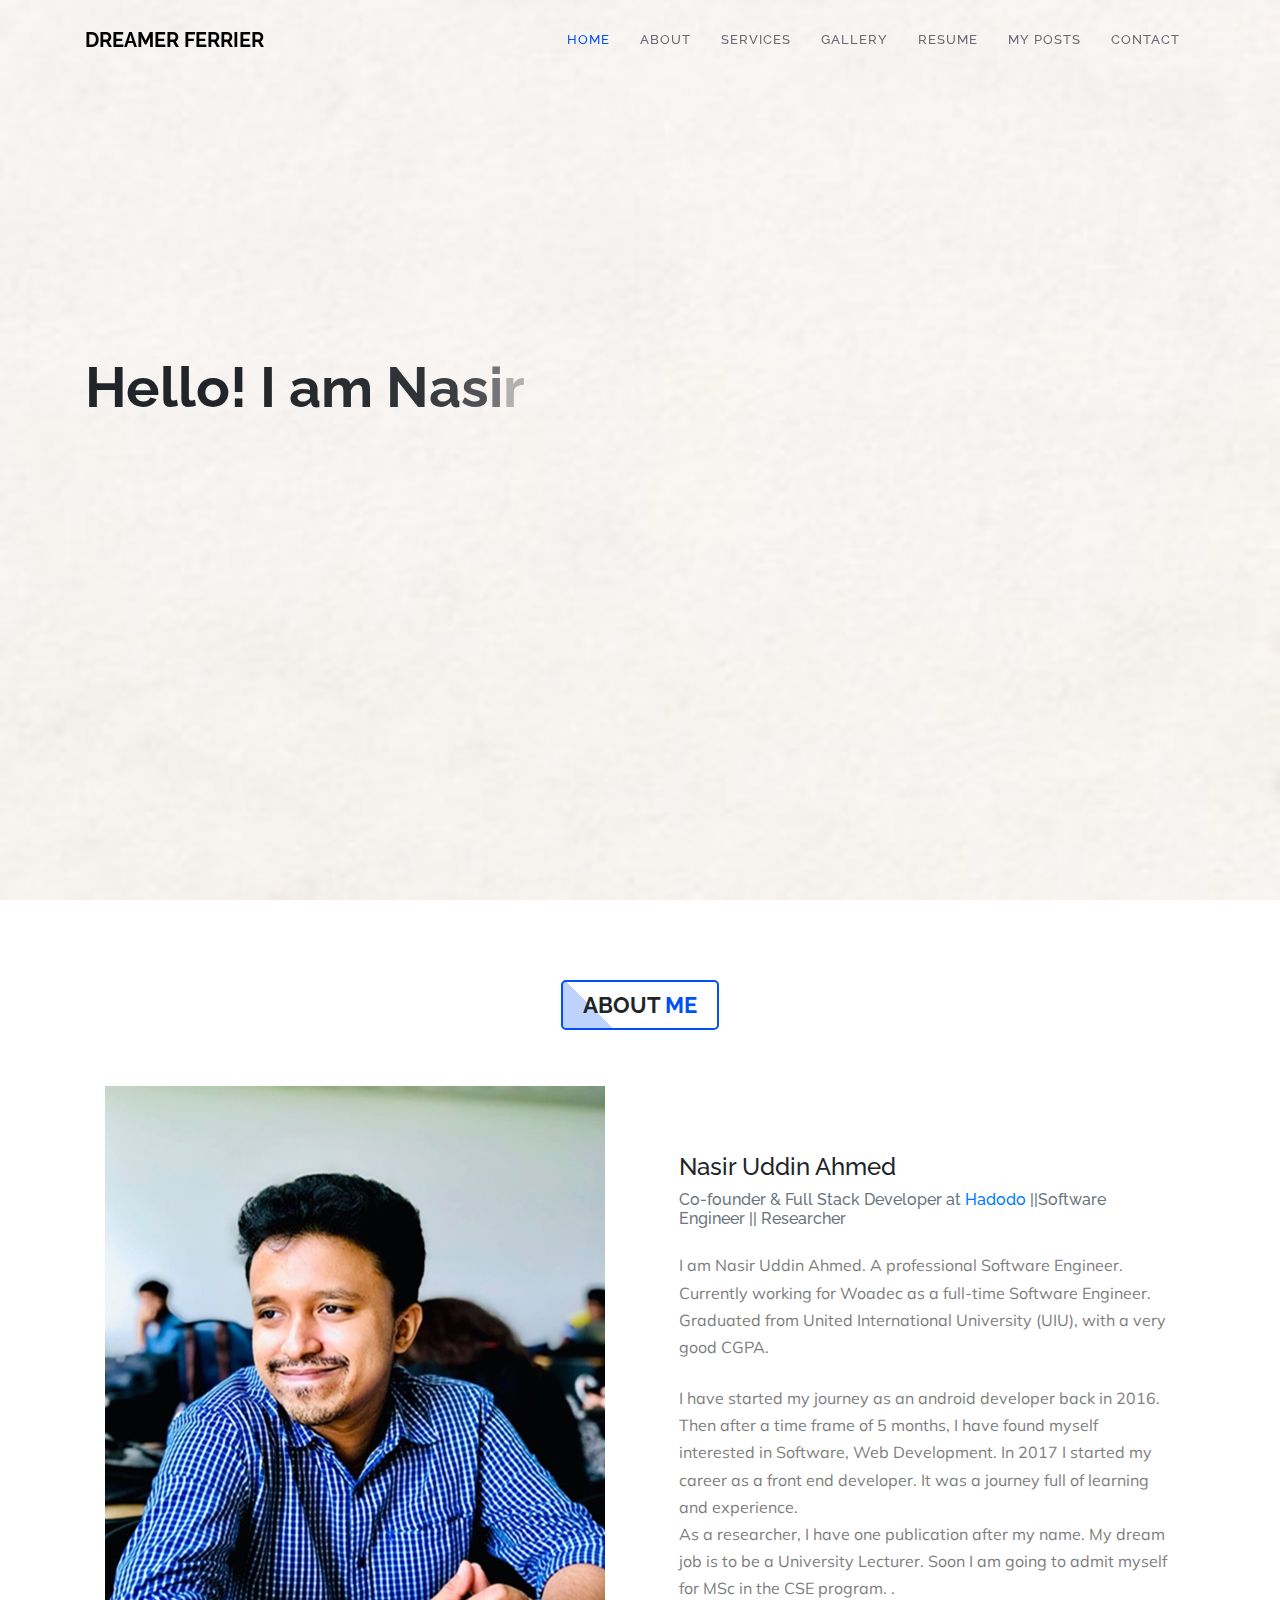
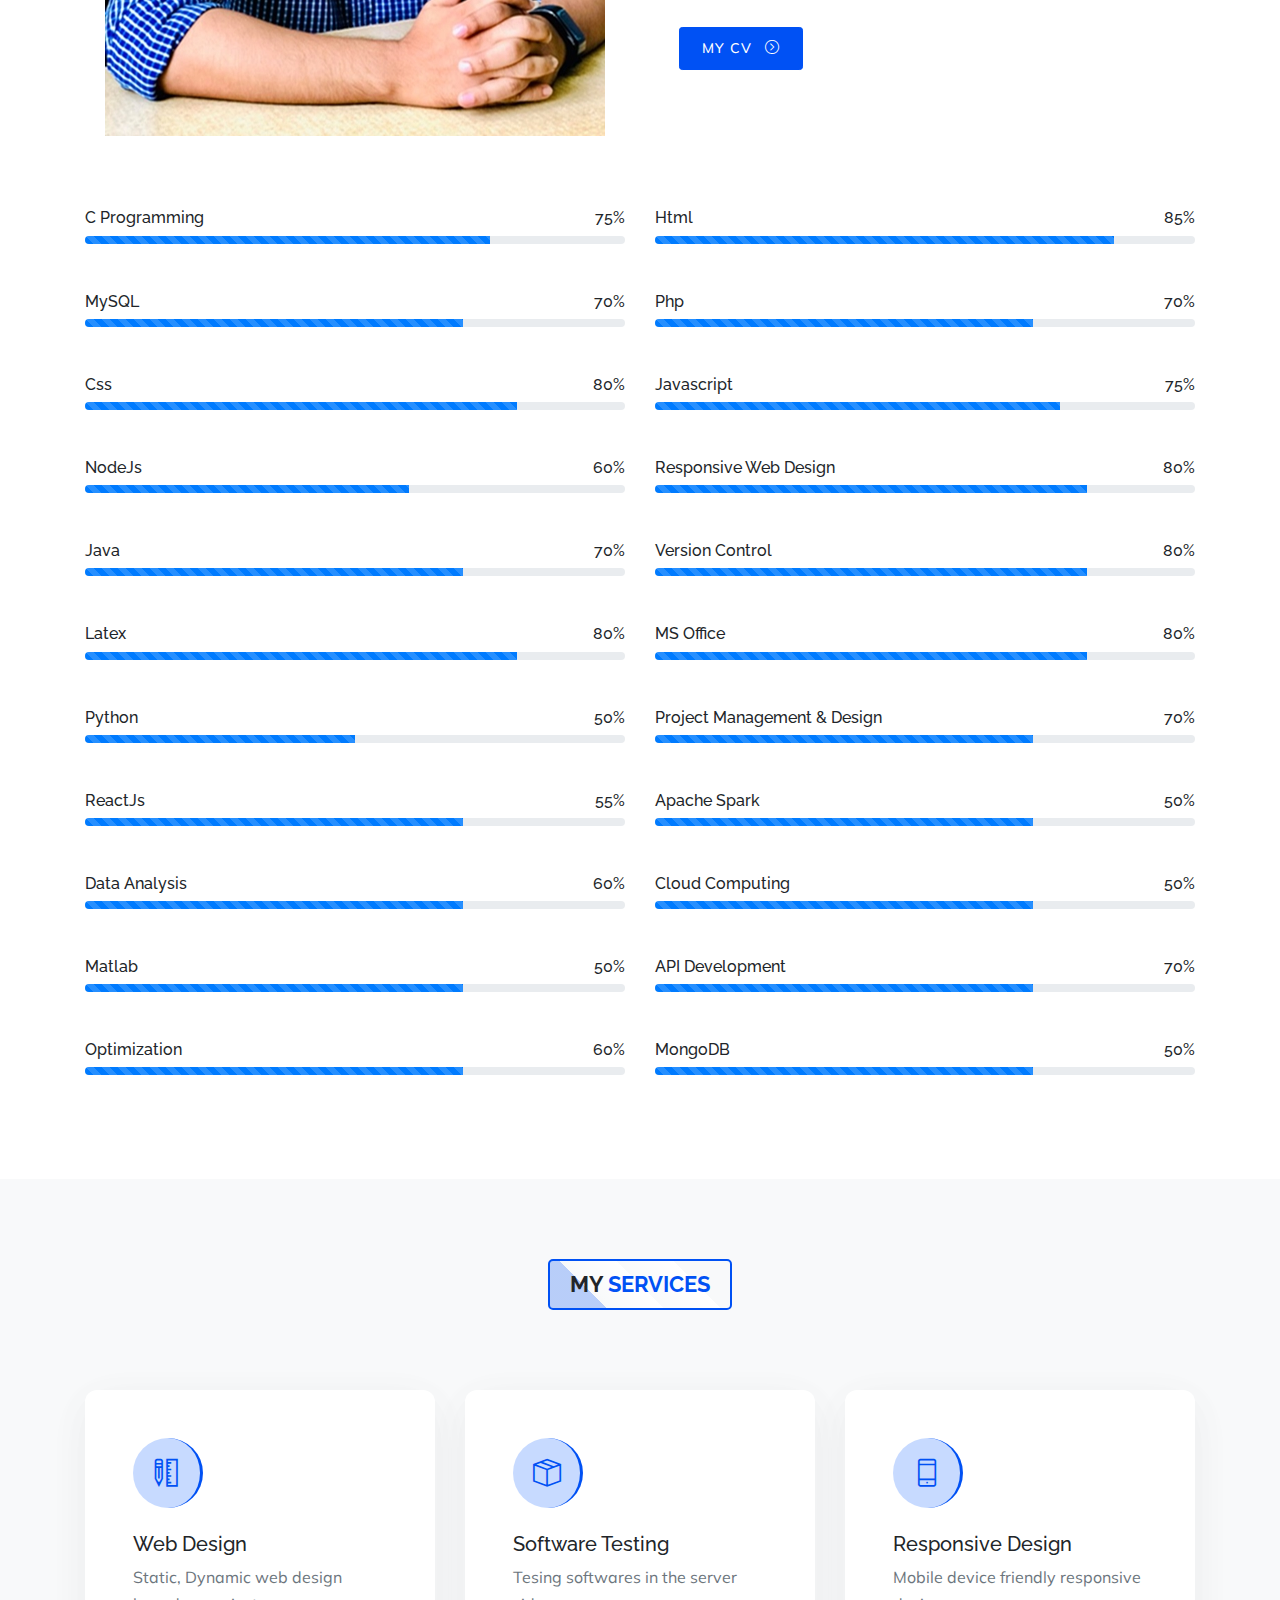
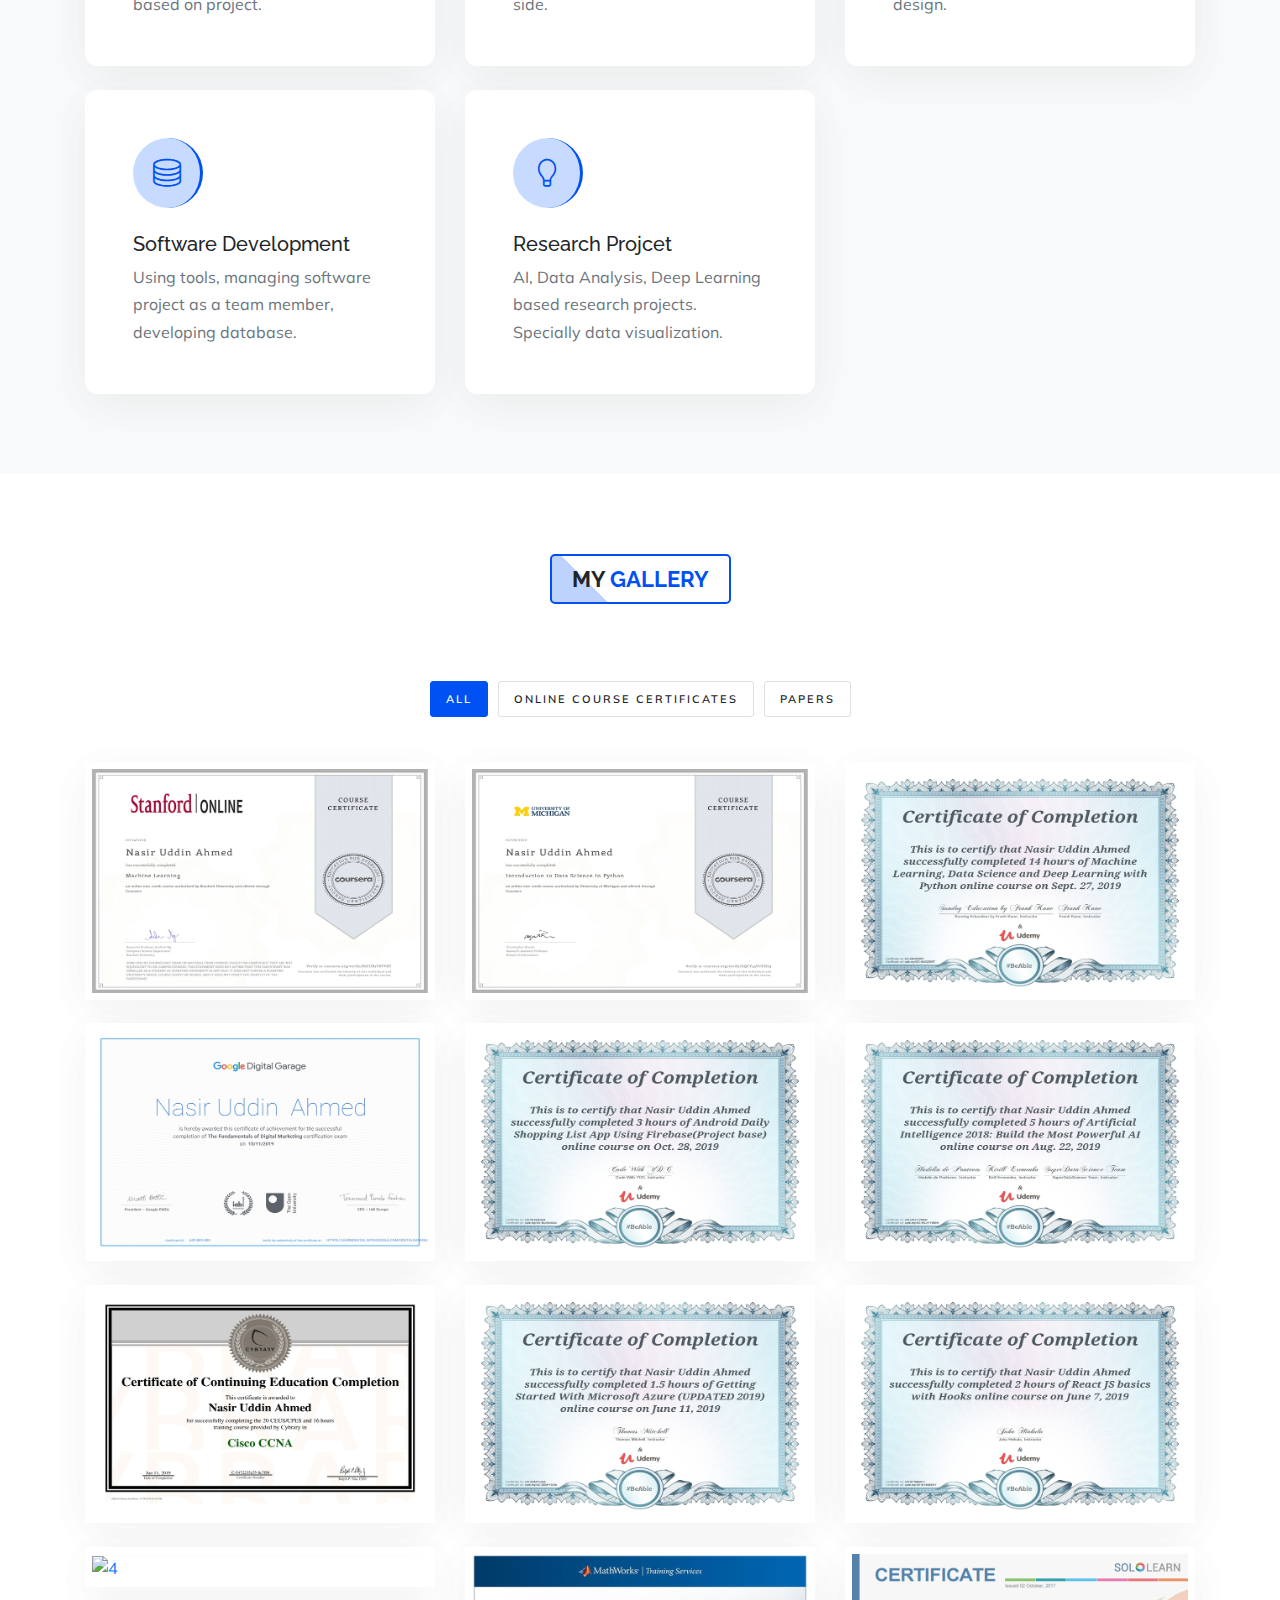
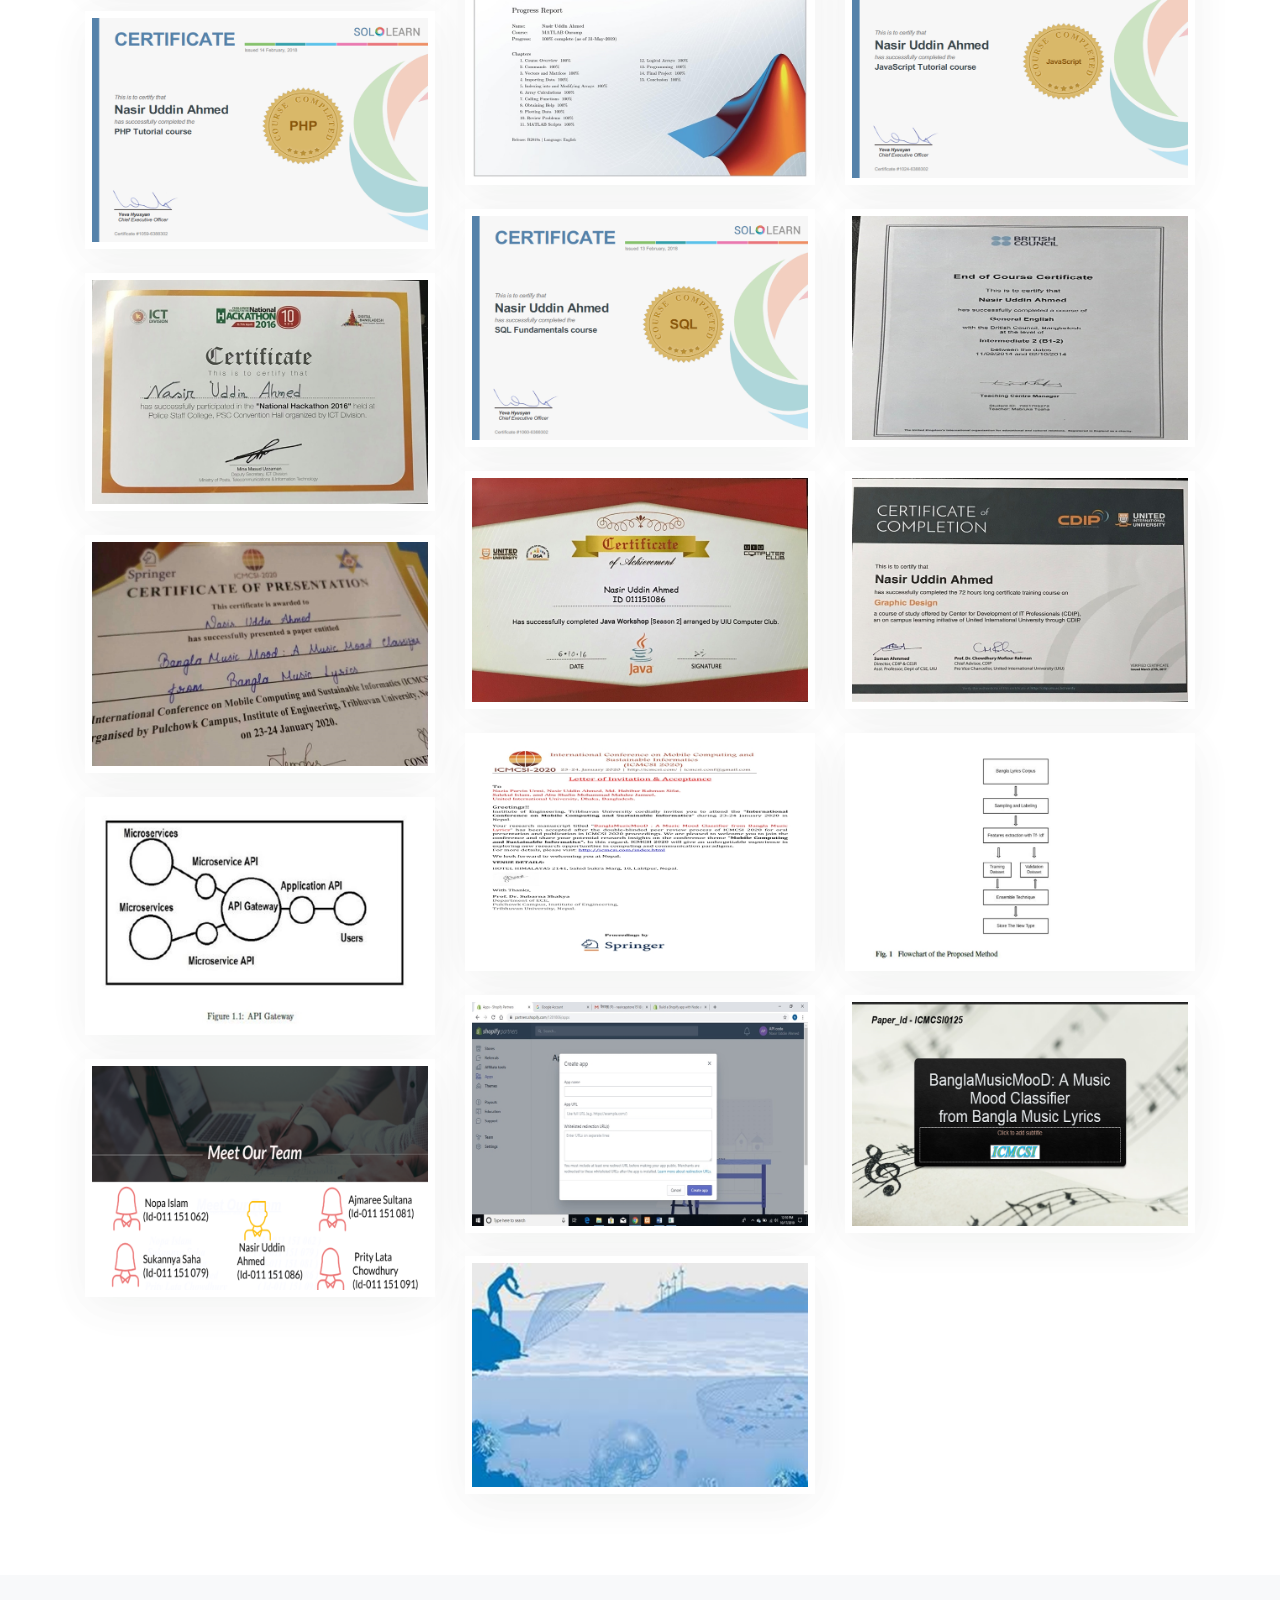
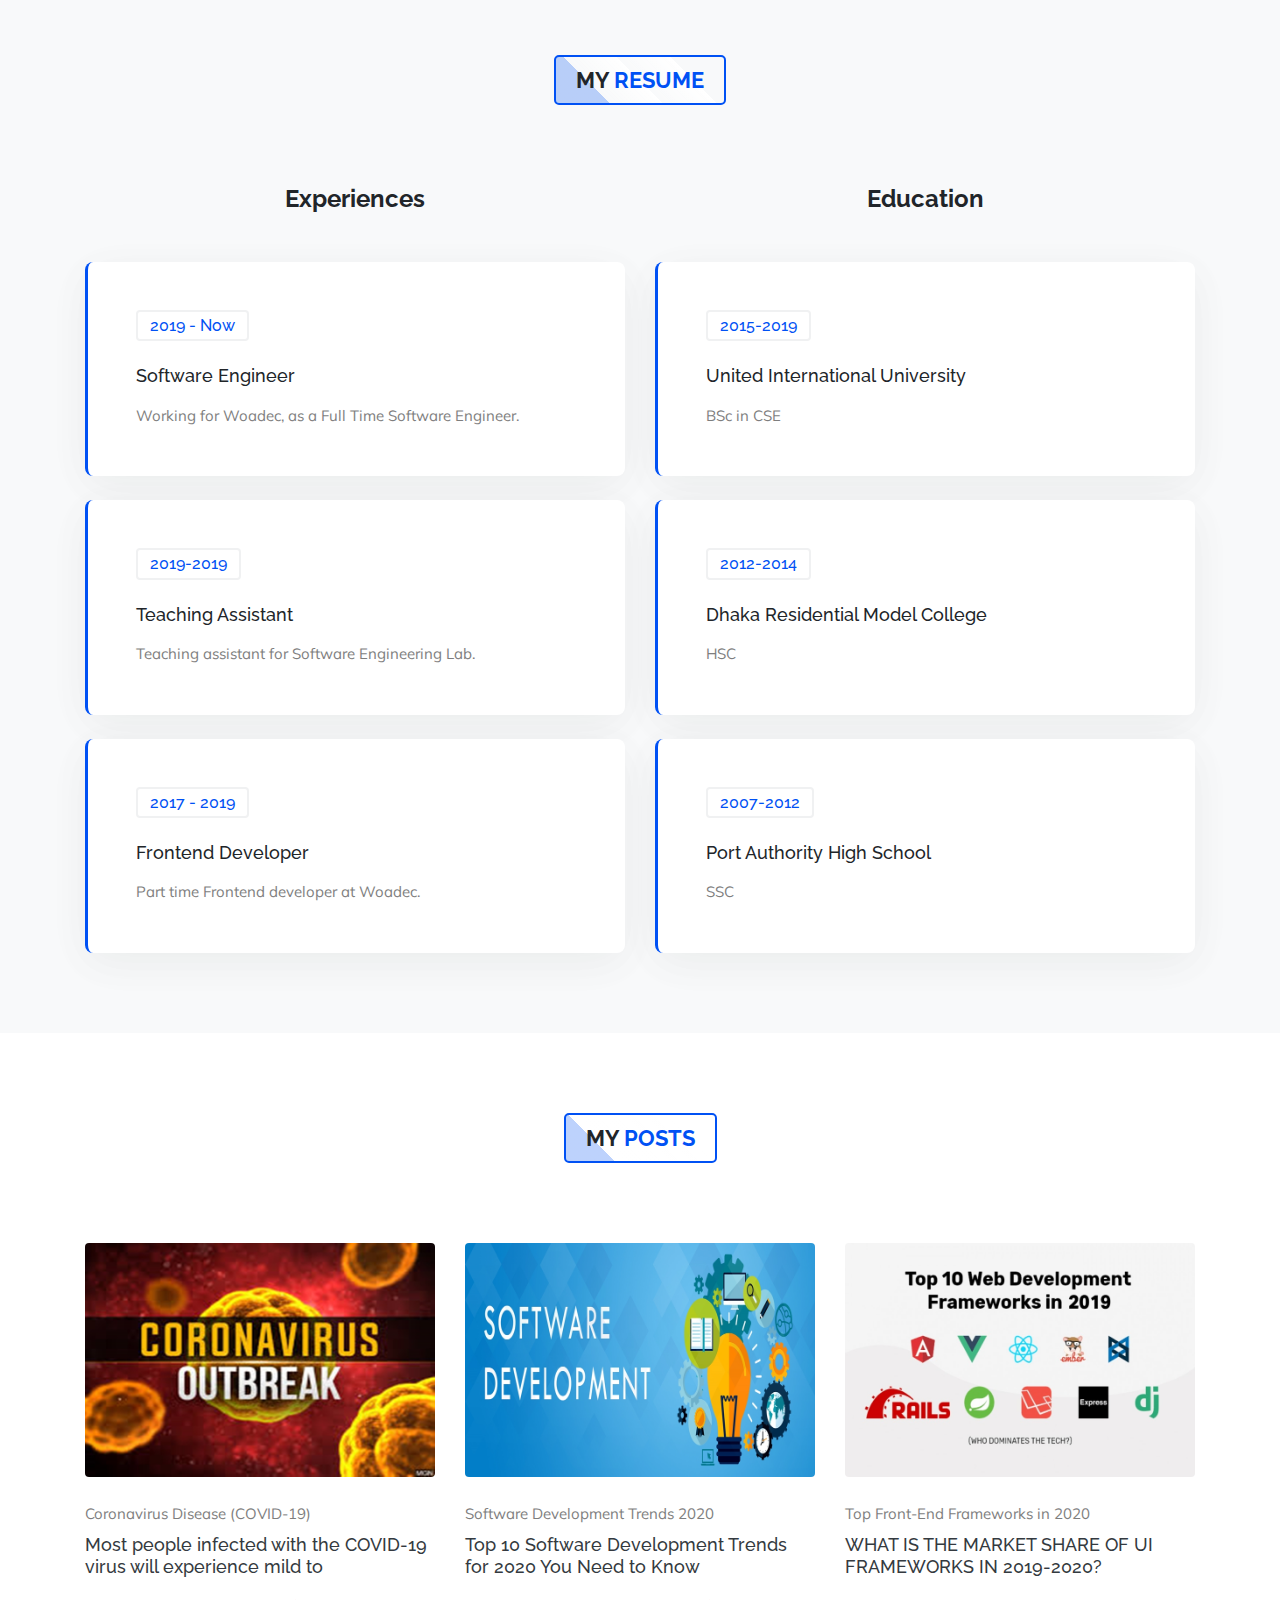
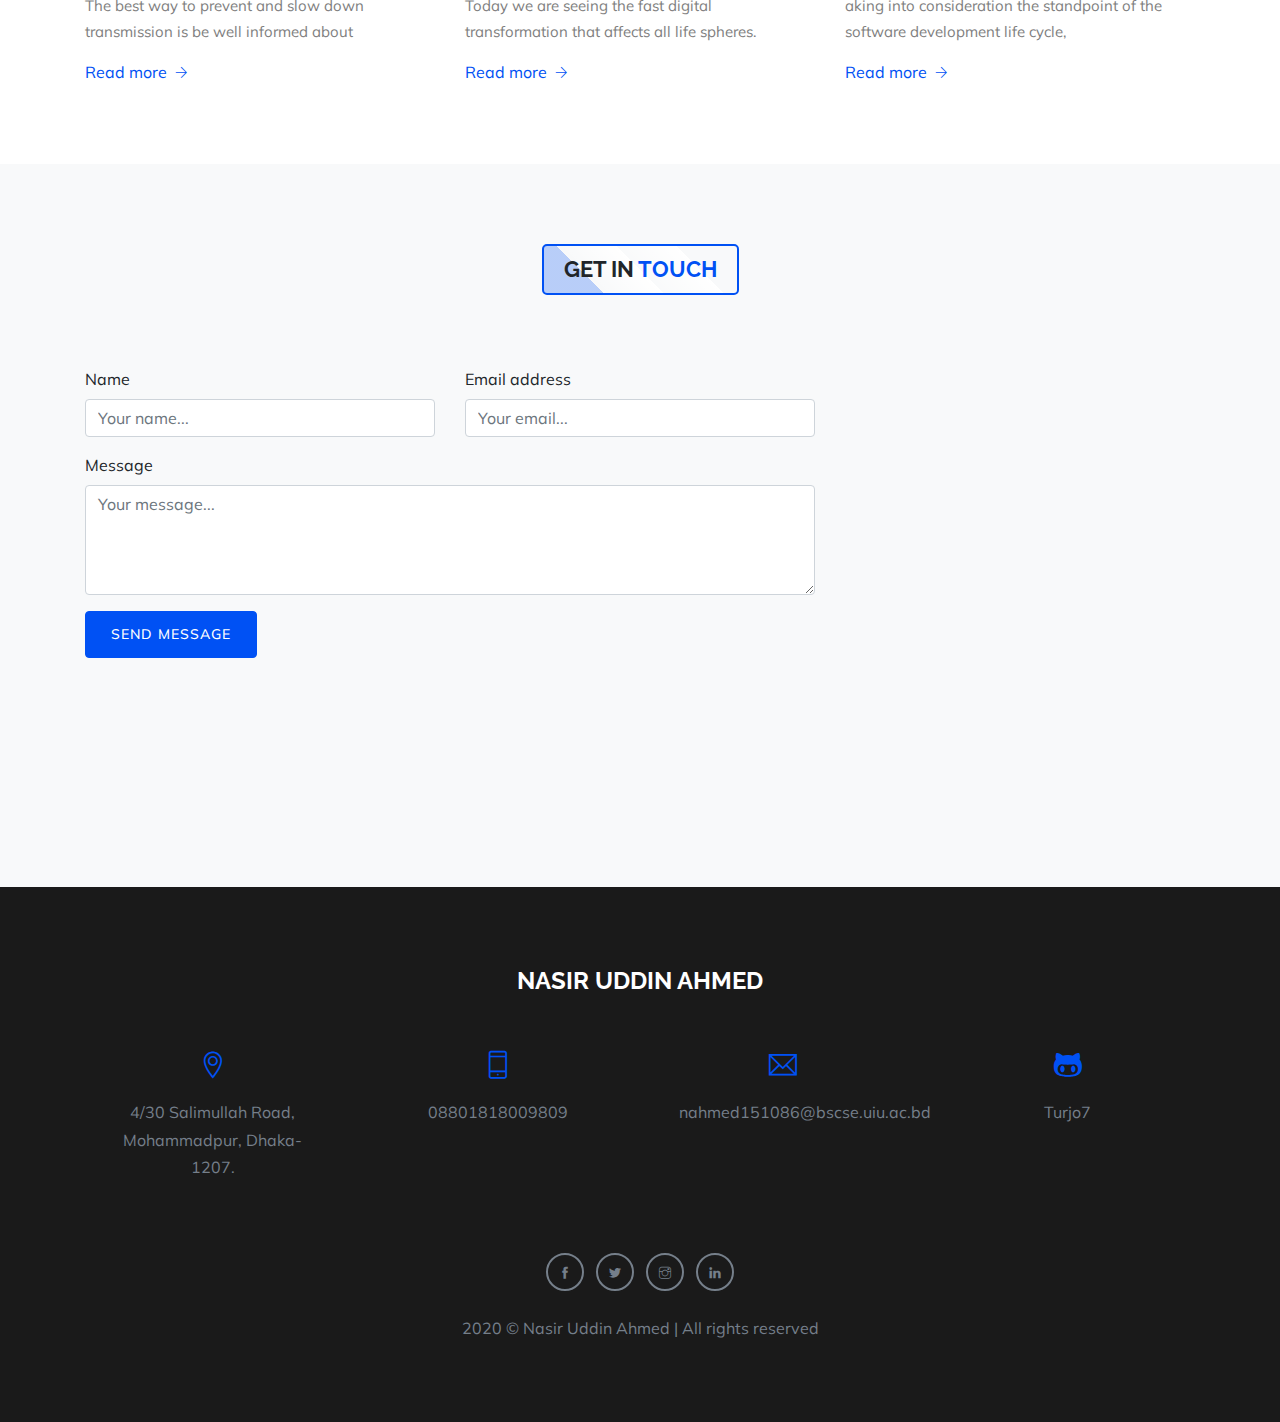
==== index-1.html @ 0c9711f1 "Update index-1.html" ====
<!DOCTYPE html>
<html lang="en" class="no-js">

<head>
    <meta charset="UTF-8">
    <meta name="viewport" content="width=device-width, initial-scale=1">
    <meta name="description" content="" />
    <meta name="keywords" content="Personal Webpage" />
    <meta name="author" content="" />
    <title>Portfolio of Nasir Uddin Ahmed </title>

    <link rel="shortcut icon" href="images/favicon-16x16.png">

    <!-- google font -->
    <link href="https://fonts.googleapis.com/css?family=Muli:400,600|Raleway:500,700" rel="stylesheet">

    <!-- Bootstrap core CSS -->
    <link rel="stylesheet" href="css/bootstrap.min.css" type="text/css">

    <!-- themify-icons -->
    <link rel="stylesheet" type="text/css" href="css/themify-icons.css">

    <!-- magnific-popup css  -->
    <link rel="stylesheet" type="text/css" href="css/magnific-popup.css" />

    <!--slider-->
    <link rel="stylesheet" href="css/owl.carousel.css" />
    <link rel="stylesheet" href="css/owl.theme.css" />
    <link rel="stylesheet" href="css/owl.transitions.css" />

    <!-- Custom  Css -->
    <link rel="stylesheet" type="text/css" href="css/style.css" />



</head>

<body>




    <!--Navbar Start-->
    <nav class="navbar navbar-expand-lg fixed-top navbar-custom sticky sticky-dark">
        <div class="container">
            <!-- LOGO -->
            <a class="navbar-brand logo text-uppercase" href="index.html">
                Dreamer Ferrier
            </a>
            <button class="navbar-toggler" type="button" data-toggle="collapse" data-target="#navbarCollapse" aria-controls="navbarCollapse" aria-expanded="false" aria-label="Toggle navigation">
                <i class="ti-menu"></i>
            </button>
            <div class="collapse navbar-collapse" id="navbarCollapse">
                <ul class="navbar-nav ml-auto navbar-center" id="mySidenav">
                    <li class="nav-item active">
                        <a href="#home" class="nav-link">Home</a>
                    </li>
                    <li class="nav-item">
                        <a href="#about" class="nav-link">About</a>
                    </li>
                    <li class="nav-item">
                        <a href="#services" class="nav-link">Services</a>
                    </li>
                    <li class="nav-item">
                        <a href="#portfolio" class="nav-link">Gallery</a>
                    </li>
                    <li class="nav-item">
                        <a href="#resume" class="nav-link">Resume</a>
                    </li>
                    <!--li class="nav-item">
                            <a href="#testimonial" class="nav-link">Testimonial</a>
                        </li-->
                    <li class="nav-item">
                        <a href="#blog" class="nav-link">My Posts</a>
                    </li>
                    <li class="nav-item">
                        <a href="#contact" class="nav-link">Contact</a>
                    </li>
                </ul>
            </div>
        </div>
    </nav>
    <!-- Navbar End -->

    <!-- home start -->
    <section class="bg-home section" id="home">
        <div class="home-center">
            <div class="home-desc-center">
                <div class="container">
                    <div class="row">
                        <div class="col-lg-8">
                            <div class="home-title">
                                <h1 class="text-animate display-4 font-weight-bold">Hello! I am Nasir Uddin Ahmed</h1>
                                <h3 class="text-animate text-muted mt-3">A Software Engineer</h3>
                            </div>
                        </div>
                    </div>
                </div>
                <div class="cube"></div>
                <div class="cube"></div>
                <div class="cube"></div>
                <div class="cube"></div>
                <div class="cube"></div>
                <div class="cube"></div>
            </div>
        </div>
    </section>
    <!-- home end -->

    <!-- about start -->
    <section class="section" id="about">
        <div class="container">
            <div class="row">
                <div class="col-lg-12">
                    <div class="title text-center mb-5">
                        <h3 class="font-weight-bold">About <span class="text-custom">me</span></h3>
                    </div>
                </div>
            </div>
            <div class="row vertical-content">
                <div class="col-lg-6">
                    <div class="about-img">
                        <img src="images/NUAT.jpg" alt="" class="img-fluid mx-auto d-block">
                    </div>
                </div>
                <div class="col-lg-6">
                    <div class="about-content p-4">
                        <h4>Nasir Uddin Ahmed</h4>
                        <h6 class="text-muted">Co-founder & Full Stack Developer at <a href="https://www.hadodo.xyz/">Hadodo</a> ||Software Engineer || Researcher</h6>
                        <p class="mt-4">I am Nasir Uddin Ahmed. A professional Software Engineer. Currently working for Woadec as a full-time Software Engineer. Graduated from United International University (UIU), with a very good CGPA. </p>
                        <p class="mt-4">I have started my journey as an android developer back in 2016. Then after a time frame of 5 months, I have found myself interested in Software, Web Development. In 2017 I started my career as a front end developer. It was a journey
                            full of learning and experience.
                        </p>
                        <p>As a researcher, I have one publication after my name. My dream job is to be a University Lecturer. Soon I am going to admit myself for MSc in the CSE program. .</p>
                        <div class="pt-4">
                            <a href="https://www.linkedin.com/in/nasir-uddin-ahmed-184469137/detail/overlay-view/urn:li:fsd_profileTreasuryMedia:(ACoAACFZg7QBZ0YnfTpWoTWfcSO153ti2iSW8yQ,1582349765248)/" class="btn btn-custom btn-sm">My CV <i class="ti-arrow-circle-right ml-2"></i></a>
                        </div>
                    </div>
                </div>
            </div>
            <div class="row mt-5">
                <div class="col-lg-6">
                    <div class="skill mt-4 mb-4">
                        <h6>C Programming <span class="float-right">75%</span></h6>
                        <div class="progress">
                            <div class="progress-bar progress-bar-striped" role="progressbar" style="width: 75%" aria-valuenow="95" aria-valuemin="0" aria-valuemax="100"></div>
                        </div>
                    </div>
                </div>
                <div class="col-lg-6">
                    <div class="skill mt-4 mb-4">
                        <h6>Html <span class="float-right">85%</span></h6>
                        <div class="progress">
                            <div class="progress-bar progress-bar-striped" role="progressbar" style="width: 85%" aria-valuenow="85" aria-valuemin="0" aria-valuemax="100"></div>
                        </div>
                    </div>
                </div>



                <div class="col-lg-6">
                    <div class="skill mt-4 mb-4">
                        <h6>MySQL <span class="float-right">70%</span></h6>
                        <div class="progress">
                            <div class="progress-bar progress-bar-striped" role="progressbar" style="width: 70%" aria-valuenow="85" aria-valuemin="0" aria-valuemax="100"></div>
                        </div>
                    </div>
                </div>



                <div class="col-lg-6">
                    <div class="skill mt-4 mb-4">
                        <h6>Php <span class="float-right">70%</span></h6>
                        <div class="progress">
                            <div class="progress-bar progress-bar-striped" role="progressbar" style="width: 70%" aria-valuenow="85" aria-valuemin="0" aria-valuemax="100"></div>
                        </div>
                    </div>
                </div>



            </div>
            <div class="row">
                <div class="col-lg-6">
                    <div class="skill mt-4 mb-4">
                        <h6>Css <span class="float-right">80%</span></h6>
                        <div class="progress">
                            <div class="progress-bar progress-bar-striped" role="progressbar" style="width: 80%" aria-valuenow="80" aria-valuemin="0" aria-valuemax="100"></div>
                        </div>
                    </div>
                </div>
                <div class="col-lg-6">
                    <div class="skill mt-4 mb-4">
                        <h6>Javascript <span class="float-right">75%</span></h6>
                        <div class="progress">
                            <div class="progress-bar progress-bar-striped" role="progressbar" style="width: 75%" aria-valuenow="75" aria-valuemin="0" aria-valuemax="100"></div>
                        </div>
                    </div>
                </div>

                <div class="col-lg-6">
                    <div class="skill mt-4 mb-4">
                        <h6>NodeJs <span class="float-right">60%</span></h6>
                        <div class="progress">
                            <div class="progress-bar progress-bar-striped" role="progressbar" style="width: 60%" aria-valuenow="80" aria-valuemin="0" aria-valuemax="100"></div>
                        </div>
                    </div>
                </div>

                <div class="col-lg-6">
                    <div class="skill mt-4 mb-4">
                        <h6>Responsive Web Design <span class="float-right">80%</span></h6>
                        <div class="progress">
                            <div class="progress-bar progress-bar-striped" role="progressbar" style="width: 80%" aria-valuenow="80" aria-valuemin="0" aria-valuemax="100"></div>
                        </div>
                    </div>
                </div>

                <div class="col-lg-6">
                    <div class="skill mt-4 mb-4">
                        <h6>Java <span class="float-right">70%</span></h6>
                        <div class="progress">
                            <div class="progress-bar progress-bar-striped" role="progressbar" style="width: 70%" aria-valuenow="80" aria-valuemin="0" aria-valuemax="100"></div>
                        </div>
                    </div>
                </div>
                <div class="col-lg-6">
                    <div class="skill mt-4 mb-4">
                        <h6>Version Control <span class="float-right">80%</span></h6>
                        <div class="progress">
                            <div class="progress-bar progress-bar-striped" role="progressbar" style="width: 80%" aria-valuenow="80" aria-valuemin="0" aria-valuemax="100"></div>
                        </div>
                    </div>
                </div>


                <div class="col-lg-6">
                    <div class="skill mt-4 mb-4">
                        <h6>Latex <span class="float-right">80%</span></h6>
                        <div class="progress">
                            <div class="progress-bar progress-bar-striped" role="progressbar" style="width: 80%" aria-valuenow="80" aria-valuemin="0" aria-valuemax="100"></div>
                        </div>
                    </div>
                </div>
                <div class="col-lg-6">
                    <div class="skill mt-4 mb-4">
                        <h6>MS Office <span class="float-right">80%</span></h6>
                        <div class="progress">
                            <div class="progress-bar progress-bar-striped" role="progressbar" style="width: 80%" aria-valuenow="80" aria-valuemin="0" aria-valuemax="100"></div>
                        </div>
                    </div>
                </div>


                <div class="col-lg-6">
                    <div class="skill mt-4 mb-4">
                        <h6>Python <span class="float-right">50%</span></h6>
                        <div class="progress">
                            <div class="progress-bar progress-bar-striped" role="progressbar" style="width: 50%" aria-valuenow="80" aria-valuemin="0" aria-valuemax="100"></div>
                        </div>
                    </div>
                </div>

                <div class="col-lg-6">
                    <div class="skill mt-4 mb-4">
                        <h6>Project Management & Design <span class="float-right">70%</span></h6>
                        <div class="progress">
                            <div class="progress-bar progress-bar-striped" role="progressbar" style="width: 70%" aria-valuenow="80" aria-valuemin="0" aria-valuemax="100"></div>
                        </div>
                    </div>
                </div>



                <div class="col-lg-6">
                    <div class="skill mt-4 mb-4">
                        <h6>ReactJs<span class="float-right">55%</span></h6>
                        <div class="progress">
                            <div class="progress-bar progress-bar-striped" role="progressbar" style="width: 70%" aria-valuenow="80" aria-valuemin="0" aria-valuemax="100"></div>
                        </div>
                    </div>
                </div>


                <div class="col-lg-6">
                    <div class="skill mt-4 mb-4">
                        <h6>Apache Spark <span class="float-right">50%</span></h6>
                        <div class="progress">
                            <div class="progress-bar progress-bar-striped" role="progressbar" style="width: 70%" aria-valuenow="80" aria-valuemin="0" aria-valuemax="100"></div>
                        </div>
                    </div>
                </div>

                <div class="col-lg-6">
                    <div class="skill mt-4 mb-4">
                        <h6>Data Analysis<span class="float-right">60%</span></h6>
                        <div class="progress">
                            <div class="progress-bar progress-bar-striped" role="progressbar" style="width: 70%" aria-valuenow="80" aria-valuemin="0" aria-valuemax="100"></div>
                        </div>
                    </div>
                </div>

                <div class="col-lg-6">
                    <div class="skill mt-4 mb-4">
                        <h6>Cloud Computing<span class="float-right">50%</span></h6>
                        <div class="progress">
                            <div class="progress-bar progress-bar-striped" role="progressbar" style="width: 70%" aria-valuenow="80" aria-valuemin="0" aria-valuemax="100"></div>
                        </div>
                    </div>
                </div>

                <div class="col-lg-6">
                    <div class="skill mt-4 mb-4">
                        <h6>Matlab <span class="float-right">50%</span></h6>
                        <div class="progress">
                            <div class="progress-bar progress-bar-striped" role="progressbar" style="width: 70%" aria-valuenow="80" aria-valuemin="0" aria-valuemax="100"></div>
                        </div>
                    </div>
                </div>

                <div class="col-lg-6">
                    <div class="skill mt-4 mb-4">
                        <h6>API Development<span class="float-right">70%</span></h6>
                        <div class="progress">
                            <div class="progress-bar progress-bar-striped" role="progressbar" style="width: 70%" aria-valuenow="80" aria-valuemin="0" aria-valuemax="100"></div>
                        </div>
                    </div>
                </div>

                <div class="col-lg-6">
                    <div class="skill mt-4 mb-4">
                        <h6>Optimization<span class="float-right">60%</span></h6>
                        <div class="progress">
                            <div class="progress-bar progress-bar-striped" role="progressbar" style="width: 70%" aria-valuenow="80" aria-valuemin="0" aria-valuemax="100"></div>
                        </div>
                    </div>
                </div>

                <div class="col-lg-6">
                    <div class="skill mt-4 mb-4">
                        <h6>MongoDB<span class="float-right">50%</span></h6>
                        <div class="progress">
                            <div class="progress-bar progress-bar-striped" role="progressbar" style="width: 70%" aria-valuenow="80" aria-valuemin="0" aria-valuemax="100"></div>
                        </div>
                    </div>
                </div>


            </div>
        </div>
    </section>
    <!-- about end -->

    <!-- services start -->
    <section class="section bg-light" id="services">
        <div class="container">
            <div class="row">
                <div class="col-lg-12">
                    <div class="title text-center mb-5">
                        <h3 class="font-weight-bold">My <span class="text-custom">Services</span></h3>
                    </div>
                </div>
            </div>
            <div class="row">
                <div class="col-lg-4">
                    <div class="services-box p-5 bg-white mt-4">
                        <div class="services-icon mb-3">
                            <i class="ti-ruler-pencil h3 text-custom"></i>
                        </div>
                        <div class="services-desc">
                            <h5>Web Design</h5>
                            <p class="mb-0 text-muted">Static, Dynamic web design based on project.</p>
                        </div>
                    </div>
                </div>
                <div class="col-lg-4">
                    <div class="services-box p-5 bg-white mt-4">
                        <div class="services-icon mb-3">
                            <i class="ti-package h3 text-custom"></i>
                        </div>
                        <div class="services-desc">
                            <h5>Software Testing</h5>
                            <p class="mb-0 text-muted">Tesing softwares in the server side.</p>
                        </div>
                    </div>
                </div>
                <div class="col-lg-4">
                    <div class="services-box p-5 bg-white mt-4">
                        <div class="services-icon mb-3">
                            <i class="ti-mobile h3 text-custom"></i>
                        </div>
                        <div class="services-desc">
                            <h5>Responsive Design</h5>
                            <p class="mb-0 text-muted">Mobile device friendly responsive design.</p>
                        </div>
                    </div>
                </div>
            </div>
            <div class="row">
                <div class="col-lg-4">
                    <div class="services-box p-5 bg-white mt-4">
                        <div class="services-icon mb-3">
                            <i class="ti-server h3 text-custom"></i>

                        </div>
                        <div class="services-desc">
                            <h5>Software Development</h5>
                            <p class="mb-0 text-muted">Using tools, managing software project as a team member, developing database.</p>
                        </div>
                    </div>
                </div>
                <div class="col-lg-4">
                    <div class="services-box p-5 bg-white mt-4">
                        <div class="services-icon mb-3">
                            <i class="ti-light-bulb h3 text-custom"></i>
                        </div>
                        <div class="services-desc">
                            <h5>Research Projcet</h5>
                            <p class="mb-0 text-muted">AI, Data Analysis, Deep Learning based research projects. Specially data visualization. </p>
                        </div>
                    </div>
                </div>

            </div>
        </div>
    </section>
    <!-- services end -->

    <!-- portfolio start -->
    <section class="section" id="portfolio">
        <div class="container">
            <div class="row">
                <div class="col-lg-12">
                    <div class="title text-center mb-5">
                        <h3 class="font-weight-bold">My<span class="text-custom"> Gallery</span></h3>
                    </div>
                </div>
            </div>
            <div class="row  mt-3 mb-3">
                <ul class="col container-filter categories-filter text-center mb-0" id="filter">
                    <li><a class="categories active" data-filter="*">All</a></li>
                    <li><a class="categories" data-filter=".branding">Online Course Certificates</a></li>
                    <li><a class="categories" data-filter=".designing">Papers</a></li>
                    <!--li><a class="categories" data-filter=".photography">Video Message</a></li-->

                </ul>
            </div>
            <!-- portfolio menu end -->
            <!-- Gallary -->
            <div class="row container-grid projects-wrapper">
                <div class="col-lg-4 branding  development">
                    <div class="item-box mt-4">
                        <a class="mfp-image" href="images/1.jpg" title="">
                            <img class="item-container img-fluid mx-auto" src="images/1.jpg" alt="1" />
                            <div class="item-mask">
                                <div class="item-caption text-white text-center">
                                    <h5>Machine Learning</h5>
                                    <p class="text-uppercase">Python, Matlab</p>
                                </div>
                            </div>
                        </a>
                    </div>
                </div>

                <div class="col-lg-4 photography">
                    <div class="item-box mt-4">
                        <a class="mfp-image" href="images/2.jpg" title="">
                            <img class="item-container img-fluid mx-auto" src="images/2.jpg" alt="2" />
                            <div class="item-mask">
                                <div class="item-caption text-white text-center">
                                    <h5>Introduction to Data Science in Python</h5>
                                    <p class="text-uppercase">Data Science, Python</p>
                                </div>
                            </div>
                        </a>
                    </div>
                </div>

                <div class="col-lg-4 branding development">
                    <div class="item-box mt-4">
                        <a class="mfp-image" href="images/3.jpg" title="">
                            <img class="item-container img-fluid mx-auto" src="images/3.jpg" alt="4" />
                            <div class="item-mask">
                                <div class="item-caption text-white text-center">
                                    <h5>Machine Learning with Python</h5>
                                    <p class="text-uppercase">Data Science, Deep Learning</p>
                                </div>
                            </div>
                        </a>
                    </div>
                </div>






                <div class="col-lg-4 branding development">
                    <div class="item-box mt-4">
                        <a class="mfp-image" href="images/4.jpg" title="">
                            <img class="item-container img-fluid mx-auto" src="images/4.jpg" alt="4" />
                            <div class="item-mask">
                                <div class="item-caption text-white text-center">
                                    <h5>The Fundamentals of Digital Marketing</h5>
                                    <p class="text-uppercase">Digital Marketing Concepts</p>
                                </div>
                            </div>
                        </a>
                    </div>
                </div>



                <div class="col-lg-4 branding development">
                    <div class="item-box mt-4">
                        <a class="mfp-image" href="images/5.jpg" title="">
                            <img class="item-container img-fluid mx-auto" src="images/5.jpg" alt="4" />
                            <div class="item-mask">
                                <div class="item-caption text-white text-center">
                                    <h5>Android Daily Shopping List App Using Firebase(Project Base)</h5>
                                    <p class="text-uppercase">Java, Android Studio</p>
                                </div>
                            </div>
                        </a>
                    </div>
                </div>


                <div class="col-lg-4 branding development">
                    <div class="item-box mt-4">
                        <a class="mfp-image" href="images/6.jpg" title="">
                            <img class="item-container img-fluid mx-auto" src="images/6.jpg" alt="4" />
                            <div class="item-mask">
                                <div class="item-caption text-white text-center">
                                    <h5>Artificial Intelligence 2018: Build the Most Powerful AI</h5>
                                    <p class="text-uppercase">Python, Apache Spark</p>
                                </div>
                            </div>
                        </a>
                    </div>
                </div>


                <div class="col-lg-4 branding development">
                    <div class="item-box mt-4">
                        <a class="mfp-image" href="images/7.jpg" title="">
                            <img class="item-container img-fluid mx-auto" src="images/7.jpg" alt="4" />
                            <div class="item-mask">
                                <div class="item-caption text-white text-center">
                                    <h5>20 CEUS/CPES</h5>
                                    <p class="text-uppercase">Cisco CCNA</p>
                                </div>
                            </div>
                        </a>
                    </div>
                </div>



                <div class="col-lg-4 branding development">
                    <div class="item-box mt-4">
                        <a class="mfp-image" href="images/8.jpg" title="">
                            <img class="item-container img-fluid mx-auto" src="images/8.jpg" alt="4" />
                            <div class="item-mask">
                                <div class="item-caption text-white text-center">
                                    <h5>Getting Started With Microsoft Azure (2019 Updated)</h5>
                                    <p class="text-uppercase">Microsoft Azure, Cloud Computing</p>
                                </div>
                            </div>
                        </a>
                    </div>
                </div>


                <div class="col-lg-4 branding development">
                    <div class="item-box mt-4">
                        <a class="mfp-image" href="images/9.jpg" title="">
                            <img class="item-container img-fluid mx-auto" src="images/9.jpg" alt="4" />
                            <div class="item-mask">
                                <div class="item-caption text-white text-center">
                                    <h5>ReactJs with Hooks</h5>
                                    <p class="text-uppercase">ReactJs, Front End</p>
                                </div>
                            </div>
                        </a>
                    </div>
                </div>





                <div class="col-lg-4 branding development">
                    <div class="item-box mt-4">
                        <a class="mfp-image" href="images/10.jpg" title="">
                            <img class="item-container img-fluid mx-auto" src="images/10.jpg" alt="4" />
                            <div class="item-mask">
                                <div class="item-caption text-white text-center">
                                    <h5>EFSET Advanced</h5>
                                    <p class="text-uppercase">English Test</p>
                                </div>
                            </div>
                        </a>
                    </div>
                </div>





                <div class="col-lg-4 branding development">
                    <div class="item-box mt-4">
                        <a class="mfp-image" href="images/11.jpg" title="">
                            <img class="item-container img-fluid mx-auto" src="images/11.jpg" alt="4" />
                            <div class="item-mask">
                                <div class="item-caption text-white text-center">
                                    <h5>Matlab Onrap</h5>
                                    <p class="text-uppercase">Matlab, Tools</p>
                                </div>
                            </div>
                        </a>
                    </div>
                </div>




                <div class="col-lg-4 branding development">
                    <div class="item-box mt-4">
                        <a class="mfp-image" href="images/12.png" title="">
                            <img class="item-container img-fluid mx-auto" src="images/12.png" alt="4" />
                            <div class="item-mask">
                                <div class="item-caption text-white text-center">
                                    <h5>Javascript Course</h5>
                                    <p class="text-uppercase">Javascript</p>
                                </div>
                            </div>
                        </a>
                    </div>
                </div>




                <div class="col-lg-4 branding development">
                    <div class="item-box mt-4">
                        <a class="mfp-image" href="images/13.png" title="">
                            <img class="item-container img-fluid mx-auto" src="images/13.png" alt="4" />
                            <div class="item-mask">
                                <div class="item-caption text-white text-center">
                                    <h5>PHP Course</h5>
                                    <p class="text-uppercase">Php</p>
                                </div>
                            </div>
                        </a>
                    </div>
                </div>



                <div class="col-lg-4 branding development">
                    <div class="item-box mt-4">
                        <a class="mfp-image" href="images/14.png" title="">
                            <img class="item-container img-fluid mx-auto" src="images/14.png" alt="4" />
                            <div class="item-mask">
                                <div class="item-caption text-white text-center">
                                    <h5>SQL Fundamentals</h5>
                                    <p class="text-uppercase">SQL</p>
                                </div>
                            </div>
                        </a>
                    </div>
                </div>




                <div class="col-lg-4 branding development">
                    <div class="item-box mt-4">
                        <a class="mfp-image" href="images/15.jpg" title="">
                            <img class="item-container img-fluid mx-auto" src="images/15.jpg" alt="4" />
                            <div class="item-mask">
                                <div class="item-caption text-white text-center">
                                    <h5>British Council B-2</h5>
                                    <p class="text-uppercase">English Course</p>
                                </div>
                            </div>
                        </a>
                    </div>
                </div>





                <div class="col-lg-4 branding development">
                    <div class="item-box mt-4">
                        <a class="mfp-image" href="images/16.jpg" title="">
                            <img class="item-container img-fluid mx-auto" src="images/16.jpg" alt="4" />
                            <div class="item-mask">
                                <div class="item-caption text-white text-center">
                                    <h5>National Hackathon 2016</h5>
                                    <p class="text-uppercase">Development</p>
                                </div>
                            </div>
                        </a>
                    </div>
                </div>



                <div class="col-lg-4 branding development">
                    <div class="item-box mt-4">
                        <a class="mfp-image" href="images/17.jpg" title="">
                            <img class="item-container img-fluid mx-auto" src="images/17.jpg" alt="4" />
                            <div class="item-mask">
                                <div class="item-caption text-white text-center">
                                    <h5>Java Workshop</h5>
                                    <p class="text-uppercase">OOP, Java</p>
                                </div>
                            </div>
                        </a>
                    </div>
                </div>



                <div class="col-lg-4 branding development">
                    <div class="item-box mt-4">
                        <a class="mfp-image" href="images/18.jpg" title="">
                            <img class="item-container img-fluid mx-auto" src="images/18.jpg" alt="4" />
                            <div class="item-mask">
                                <div class="item-caption text-white text-center">
                                    <h5>Graphics Design Course, CDIP</h5>
                                    <p class="text-uppercase">Graphics Design</p>
                                </div>
                            </div>
                        </a>
                    </div>
                </div>




                <div class="col-lg-4 branding development">
                    <div class="item-box mt-4">
                        <a class="mfp-image" href="images/19.jpg" title="">
                            <img class="item-container img-fluid mx-auto" src="images/19.jpg" alt="4" />
                            <div class="item-mask">
                                <div class="item-caption text-white text-center">
                                    <h5>International Conference on Mobile Computing and Sustainable Informatics (ICMCSI 2020)</h5>
                                    <p class="text-uppercase">Paper Presentation</p>
                                </div>
                            </div>
                        </a>
                    </div>
                </div>




                <div class="col-lg-4 branding development">
                    <div class="item-box mt-4">
                        <a class="mfp-image" href="images/20.jpg" title="">
                            <img class="item-container img-fluid mx-auto" src="images/20.jpg" alt="4" />
                            <div class="item-mask">
                                <div class="item-caption text-white text-center">
                                    <h5>International Conference on Mobile Computing and Sustainable Informatics (ICMCSI 2020)</h5>
                                    <p class="text-uppercase">Invitation & Acceptance </p>
                                </div>
                            </div>
                        </a>
                    </div>
                </div>

                <div class="col-lg-4  designing">
                    <div class="item-box mt-4">
                        <a class="mfp-image" href="documents/pic-1.JPG" title="">
                            <img class="item-container img-fluid mx-auto" src="documents/pic-1.JPG" alt="1" />
                            <div class="item-mask">
                                <div class="item-caption text-white text-center">
                                    <h5>BanglaMusicMooD: A Music Mood Classifier from Bangla Music Lyrics</h5>
                                    <p class="text-uppercase">ICMCSI 2020 Nepal</p>
                                    <p> <a href="documents/paper.pdf">VIEW</a></p>
                                </div>
                            </div>
                        </a>
                    </div>
                </div>




                <div class="col-lg-4  designing">
                    <div class="item-box mt-4">
                        <a class="mfp-image" href="documents/pic-2.JPG" title="">
                            <img class="item-container img-fluid mx-auto" src="documents/pic-2.JPG" alt="1" />
                            <div class="item-mask">
                                <div class="item-caption text-white text-center">
                                    <h5>Integration of Multiple Services using Application Programming Interface
                                    </h5>
                                    <p class="text-uppercase">Final Year Capstone Project</p>
                                    <a href="documents/report.pdf">VIEW</a>
                                </div>
                            </div>
                        </a>
                    </div>
                </div>



                <div class="col-lg-4  designing">
                    <div class="item-box mt-4">
                        <a class="mfp-image" href="documents/pic-3.JPG" title="">
                            <img class="item-container img-fluid mx-auto" src="documents/pic-3.JPG" alt="1" />
                            <div class="item-mask">
                                <div class="item-caption text-white text-center">
                                    <h5>Shopify Six Steps at a Glance
                                    </h5>
                                    <p class="text-uppercase">Teaching Assistant</p>
                                    <a href="documents/6.docx">VIEW</a>
                                </div>
                            </div>
                        </a>
                    </div>
                </div>

                <div class="col-lg-4  designing">
                    <div class="item-box mt-4">
                        <a class="mfp-image" href="documents/pic-4.png" title="">
                            <img class="item-container img-fluid mx-auto" src="documents/pic-4.png" alt="1" />
                            <div class="item-mask">
                                <div class="item-caption text-white text-center">
                                    <h5>Paper Presentation Slide
                                    </h5>
                                    <p class="text-uppercase">ICMCSI 2020</p>
                                    <a href="documents/paper_presentation.pptx">VIEW</a>
                                </div>
                            </div>
                        </a>
                    </div>
                </div>





                <div class="col-lg-4  designing">
                    <div class="item-box mt-4">
                        <a class="mfp-image" href="documents/pic-5.png" title="">
                            <img class="item-container img-fluid mx-auto" src="documents/pic-5.png" alt="1" />
                            <div class="item-mask">
                                <div class="item-caption text-white text-center">
                                    <h5>Final Year Capstone Project Presentation Slide
                                    </h5>
                                    <p class="text-uppercase">Capstone</p>
                                    <a href="documents/capstone.pptx">VIEW</a>
                                </div>
                            </div>
                        </a>
                    </div>
                </div>


                <div class="col-lg-4  designing">
                    <div class="item-box mt-4">
                        <a class="mfp-image" href="documents/pic-6.jpg" title="">
                            <img class="item-container img-fluid mx-auto" src="documents/pic-6.jpg" alt="1" />
                            <div class="item-mask">
                                <div class="item-caption text-white text-center">
                                    <h5>Marine Resources & Economics Of Bangladesh
                                    </h5>
                                    <p class="text-uppercase">Economics Course Writing Assignment</p>
                                    <a href="documents/eco.pdf">VIEW</a>
                                </div>
                            </div>
                        </a>
                    </div>
                </div>

                <!--div class="col-lg-4 branding designing">
                    <div class="item-box mt-4">
                        <a class="mfp-image" href="images/portfolio/img-4.jpg" title="">
                            <img class="item-container img-fluid mx-auto" src="images/portfolio/img-4.jpg" alt="4" />
                            <div class="item-mask">
                                <div class="item-caption text-white text-center">
                                    <h5>Project title</h5>
                                    <p class="text-uppercase">Branding, Design</p>
                                </div>
                            </div>
                        </a>
                    </div>
                </div>

                <div class="col-lg-4 branding designing">
                    <div class="item-box mt-4">
                        <a class="mfp-image" href="images/portfolio/img-5.jpg" title="">
                            <img class="item-container img-fluid mx-auto" src="images/portfolio/img-5.jpg" alt="5" />
                            <div class="item-mask">
                                <div class="item-caption text-white text-center">
                                    <h5>Project title</h5>
                                    <p class="text-uppercase">Branding, Design</p>
                                </div>
                            </div>
                        </a>
                    </div>
                </div>

                <div class="col-lg-4 photography">
                    <div class="item-box mt-4">
                        <a class="mfp-image" href="images/portfolio/img-1.jpg" title="">
                            <img class="item-container img-fluid mx-auto" src="images/portfolio/img-1.jpg" alt="1" />
                            <div class="item-mask">
                                <div class="item-caption text-white text-center">
                                    <h5>Project title</h5>
                                    <p class="text-uppercase">Photo</p>
                                </div>
                            </div>
                        </a>
                    </div>
                </div>
            </div-->

            </div>
    </section>
    <!-- portfolio end -->

    <!-- resume start -->
    <section class="section bg-light" id="resume">
        <div class="container">
            <div class="row">
                <div class="col-lg-12">
                    <div class="title text-center mb-5">
                        <h3 class="font-weight-bold">My <span class="text-custom">Resume</span></h3>
                    </div>
                </div>
            </div>
            <div class="row">
                <div class="col-lg-6">
                    <div class="resume-title text-center mt-4 mb-5">
                        <h4 class="font-weight-bold">Experiences</h4>
                    </div>
                    <div class="resume-box mt-4 bg-white p-5">
                        <h6>2019 - Now</h6>
                        <h5 class="mt-3">Software Engineer</h5>
                        <p class="mt-3 mb-0">Working for Woadec, as a Full Time Software Engineer.</p>
                    </div>

                    <div class="resume-box mt-4 bg-white p-5">
                        <h6>2019-2019</h6>
                        <h5 class="mt-3">Teaching Assistant</h5>
                        <p class="mt-3 mb-0">Teaching assistant for Software Engineering Lab.</p>
                    </div>
                    <div class="resume-box mt-4 bg-white p-5">
                        <h6>2017 - 2019</h6>
                        <h5 class="mt-3">Frontend Developer</h5>
                        <p class="mt-3 mb-0">Part time Frontend developer at Woadec.</p>
                    </div>

                </div>
                <div class="col-lg-6">
                    <div class="resume-title text-center mt-4 mb-5">
                        <h4 class="font-weight-bold">Education</h4>
                    </div>
                    <div class="resume-box mt-4 bg-white p-5">
                        <h6>2015-2019</h6>
                        <h5 class="mt-3">United International University</h5>
                        <p class="mt-3 mb-0">BSc in CSE</p>
                    </div>
                    <div class="resume-box mt-4 bg-white p-5">
                        <h6>2012-2014</h6>
                        <h5 class="mt-3">Dhaka Residential Model College</h5>
                        <p class="mt-3 mb-0">HSC</p>
                    </div>
                    <div class="resume-box mt-4 bg-white p-5">
                        <h6>2007-2012</h6>
                        <h5 class="mt-3">Port Authority High School</h5>
                        <p class="mt-3 mb-0">SSC</p>
                    </div>
                </div>





            </div>
        </div>
    </section>
    <!-- resume end -->

    <!-- counters start -->
    <!--section class="section bg-custom">
            <div class="container">
                <div class="row" id="counter">
                    <div class="col-lg-3">
                        <div class="text-center mt-3 text-white">
                            <div class="counter-content">
                                <h1 class="counter-value" data-count="1200">0</h1>
                                <h5 class="counter-name">Fans</h5>
                            </div>
                        </div>
                    </div>
                    <div class="col-lg-3">
                        <div class="text-center mt-3 text-white">
                            <div class="counter-content">
                                <h1 class="counter-value" data-count="4900">10</h1>
                                <h5 class="counter-name">Sales</h5>
                            </div>
                        </div>
                    </div>
                    <div class="col-lg-3">
                        <div class="text-center mt-3 text-white">
                            <div class="counter-content">
                                <h1 class="counter-value" data-count="5645">608</h1>
                                <h5 class="counter-name">Happy Clients</h5>
                            </div>
                        </div>
                    </div>
                    <div class="col-lg-3">
                        <div class="text-center mt-3 text-white">
                            <div class="counter-content">
                                <h1 class="counter-value" data-count="800">2</h1>
                                <h5 class="counter-name">Prices</h5>
                            </div>
                        </div>
                    </div>
                </div>

            </div>
        </section>
        <!-- counters end -->

    <!-- testimonial start -->
    <!--section class="section bg-light" id="testimonial">
        <div class="container">
            <div class="row">
                <div class="col-lg-12">
                    <div class="title text-center mb-5">
                        <h3 class="font-weight-bold">Testimonial<span class="text-custom"></span></h3>
                    </div>
                </div>
            </div>
            <div class="row">
                <div class="col-lg-12">
                    <div id="owl-demo" class="owl-carousel owl-theme">
                        <div class="testi-item pl-3 pr-3">
                            <div class="testi-box bg-white p-5">
                                <h5 class="font-weight-bold">Shahriar Farid</h5>
                                <p><small>CEO, Woadec.</small></p>
                                <p class="text-muted">
                                    <span class="ti-star text-warning"></span>
                                    <span class="ti-star text-warning"></span>
                                    <span class="ti-star text-warning"></span>
                                    <span class="ti-star text-warning"></span>
                                    <span class="ti-star text-warning"></span>
                                </p>
                                <p class="review-desc mt-3">You have been an amazing resource, who is diligent and hard working. Your co-workers have been praising you for all the creative work. You truly were able to think out of the box.</p>
                                <div class="quotes-icon text-right">
                                    <i class="ti-quote-left h1 text-custom"></i>
                                </div>
                            </div>
                        </div>
                        <div class="testi-item pl-3 pr-3">
                            <div class="testi-box bg-white p-5">
                                <h5 class="font-weight-bold">Mahdee Jamil</h5>
                                <p><small>Web Developer</small></p>
                                <p class="text-muted">
                                    <span class="ti-star text-warning"></span>
                                    <span class="ti-star text-warning"></span>
                                    <span class="ti-star text-warning"></span>
                                    <span class="ti-star text-warning"></span>
                                    <span class="ti-star text-warning"></span>
                                </p>
                                <p class="review-desc mt-3">Lorem Ipsum is simply dummy text of the printing and typesetting industry. Lorem Ipsum has been the industry's standard dummy text.</p>
                                <div class="quotes-icon text-right">
                                    <i class="ti-quote-left h1 text-custom"></i>
                                </div>
                            </div>
                        </div>
                        <div class="testi-item pl-3 pr-3">
                            <div class="testi-box bg-white p-5">
                                <h5 class="font-weight-bold">Danny Morrison</h5>
                                <p><small>Co-Founder</small></p>
                                <p class="text-muted">
                                    <span class="ti-star text-warning"></span>
                                    <span class="ti-star text-warning"></span>
                                    <span class="ti-star text-warning"></span>
                                    <span class="ti-star text-warning"></span>
                                    <span class="ti-star text-warning"></span>
                                </p>
                                <p class="review-desc mt-3">Lorem Ipsum is simply dummy text of the printing and typesetting industry. Lorem Ipsum has been the industry's standard dummy text.</p>
                                <div class="quotes-icon text-right">
                                    <i class="ti-quote-left h1 text-custom"></i>
                                </div>
                            </div>
                        </div>

                    </div>
                </div>
            </div>
        </div>
    </section-->
    <!-- testimonial end -->

    <!-- blog start -->
    <section class="section" id="blog">
        <div class="container">
            <div class="row">
                <div class="col-lg-12">
                    <div class="title text-center mb-5">
                        <h3 class="font-weight-bold">My <span class="text-custom">Posts</span></h3>
                    </div>
                </div>
            </div>
            <div class="row">

                <div class="col-lg-4">
                    <div class="blog-box mt-4">
                        <div class="blog-img">
                            <img src="images/cor.jpg" alt="" class="img-fluid rounded mx-auto d-block">
                        </div>
                        <div class="blog-content mt-4">
                            <p class="mb-2">Coronavirus Disease (COVID-19) </p>
                            <h5><a href="#" class="text-dark">Most people infected with the COVID-19 virus will experience mild to</a></h5>
                            <p class="mt-3">The best way to prevent and slow down transmission is be well informed about </p>
                            <div class="pt-3">
                                <a href="https://www.who.int/health-topics/coronavirus#tab=tab_1" class="text-custom">Read more <small class="ti-arrow-right ml-1"></small></a>
                            </div>
                        </div>
                    </div>
                </div>
                <div class="col-lg-4">
                    <div class="blog-box mt-4">
                        <div class="blog-img">
                            <img src="images/sof.jpg" alt="" class="img-fluid rounded mx-auto d-block">
                        </div>
                        <div class="blog-content mt-4">
                            <p class="mb-2">Software Development Trends 2020</p>
                            <h5><a href="#" class="text-dark">Top 10 Software Development Trends for 2020 You Need to Know</a></h5>
                            <p class="mt-3">Today we are seeing the fast digital transformation that affects all life spheres.</p>
                            <div class="pt-3">
                                <a href="https://hackernoon.com/top-10-software-development-trends-for-2020-you-need-to-know-as293690" class="text-custom">Read more <small class="ti-arrow-right ml-1"></small></a>
                            </div>
                        </div>
                    </div>
                </div>
                <div class="col-lg-4">
                    <div class="blog-box mt-4">
                        <div class="blog-img">
                            <img src="images/fro.jpg" alt="" class="img-fluid rounded mx-auto d-block">
                        </div>
                        <div class="blog-content mt-4">
                            <p class="mb-2">Top Front-End Frameworks in 2020</p>
                            <h5><a href="#" class="text-dark">WHAT IS THE MARKET SHARE OF UI FRAMEWORKS IN 2019-2020?</a></h5>
                            <p class="mt-3">aking into consideration the standpoint of the software development life cycle,</p>
                            <div class="pt-3">
                                <a href="https://existek.com/blog/top-front-end-frameworks-2020/" class="text-custom">Read more <small class="ti-arrow-right ml-1"></small></a>
                            </div>
                        </div>
                    </div>
                </div>


            </div>
        </div>
    </section>
    <!-- blog end -->

    <!-- contact start -->
    <section class="section bg-light" id="contact">
        <div class="container">
            <div class="row">
                <div class="col-lg-12">
                    <div class="title text-center mb-5">
                        <h3 class="font-weight-bold">Get In <span class="text-custom">Touch</span></h3>
                    </div>
                </div>
            </div>

            <div class="row">
                <div class="col-lg-8">
                    <div class="custom-form mt-3">
                        <div id="message"></div>
                        <form method="post" action="php/contact.php" name="contact-form" id="contact-form">
                            <div class="row">
                                <div class="col-lg-6">
                                    <div class="form-group">
                                        <label for="name">Name</label>
                                        <input name="name" id="name" type="text" class="form-control" placeholder="Your name...">
                                    </div>
                                </div>
                                <div class="col-lg-6">
                                    <div class="form-group">
                                        <label for="email">Email address</label>
                                        <input name="email" id="email" type="email" class="form-control" placeholder="Your email...">
                                    </div>
                                </div>
                            </div>
                            <div class="row">
                                <div class="col-lg-12">
                                    <div class="form-group">
                                        <label for="comments">Message</label>
                                        <textarea name="comments" id="comments" rows="4" class="form-control" placeholder="Your message..."></textarea>
                                    </div>
                                </div>
                            </div>
                            <div class="row">
                                <div class="col-sm-12">
                                    <input type="submit" id="submit" name="send" class="submitBnt btn btn-custom" value="Send Message">
                                    <div id="simple-msg"></div>
                                </div>
                            </div>
                        </form>
                        <!-- /form -->
                    </div>
                </div>
                <div class="col-lg-4">
                    <div class="map">
                        <iframe src="https://www.google.com/maps/embed?pb=!1m18!1m12!1m3!1d3651.6574623124848!2d90.36158621498151!3d23.759591384584866!2m3!1f0!2f0!3f0!3m2!1i1024!2i768!4f13.1!3m3!1m2!1s0x3755bf59b2378b7b%3A0x40e3cf150482efef!2zNCwgMy8zMCDgprjgprLgpr_gpq7gp4HgprLgp43gprLgpr7gprkg4Kaw4KeL4KahLCDgpqLgpr7gppXgpr4!5e0!3m2!1sbn!2sbd!4v1586537885536!5m2!1sbn!2sbd"
                            width="450" height="450" frameborder="2" style="border:0;" allowfullscreen="" aria-hidden="false" tabindex="0"></iframe>
                    </div>

                </div>
            </div>
        </div>
    </section>
    <!-- contact end -->

    <!-- footer start -->
    <footer class="section bg-footer">
        <div class="container">
            <div class="row">
                <div class="col-lg-12">
                    <div class="footer-logo text-center text-white">
                        <h4 class="text-uppercase font-weight-bold"><a href="#" class="text-white">Nasir Uddin Ahmed</a></h4>
                    </div>
                </div>
            </div>
            <div class="row">
                <div class="col-lg-3">
                    <div class="contact-desc text-center mt-4 p-4">
                        <div class="contact-icon mb-3">
                            <i class="ti-location-pin text-custom h3"></i>
                        </div>
                        <div class="contact-details text-white">
                            <p class="mb-0">4/30 Salimullah Road, Mohammadpur, Dhaka-1207.</p>
                        </div>
                    </div>
                </div>
                <div class="col-lg-3">
                    <div class="contact-desc text-center mt-4 p-4">
                        <div class="contact-icon mb-3">
                            <i class="ti-mobile text-custom h3"></i>
                        </div>
                        <div class="contact-details text-white">
                            <p class="mb-0">08801818009809</p>
                            <p class="mb-0"></p>
                        </div>
                    </div>
                </div>
                <div class="col-lg-3">
                    <div class="contact-desc text-center mt-4 p-4">
                        <div class="contact-icon mb-3">
                            <i class="ti-email text-custom h3"></i>
                        </div>
                        <div class="contact-details text-white">
                            <p class="mb-0">nahmed151086@bscse.uiu.ac.bd</p>
                            <p class="mb-0"></p>
                        </div>
                    </div>
                </div>
                <div class="col-lg-3">
                    <div class="contact-desc text-center mt-4 p-4">
                        <div class="contact-icon mb-3">
                            <i class="ti-github text-custom h3"></i>
                        </div>
                        <div class="contact-details text-white">
                            <p class="mb-0">Turjo7</p>
                        </div>
                    </div>
                </div>
            </div>
            <div class="row mt-5">
                <div class="col-lg-12">
                    <div class="text-center ">
                        <ul class="social-icons list-inline">
                            <li class="list-inline-item"><a href="https://www.facebook.com/nasiruddin.turjo" class=""><i class="ti-facebook"></i></a></li>
                            <li class="list-inline-item"><a href="https://twitter.com/cricketpagla" class=""><i class="ti-twitter-alt"></i></a></li>
                            <li class="list-inline-item"><a href="https://www.instagram.com/binodoner_feriwala" class=""><i class="ti-instagram"></i></a></li>

                            <li class="list-inline-item"><a href="https://www.linkedin.com/in/nasir-uddin-ahmed-184469137/" class=""><i class="ti-linkedin"></i></a></li>
                        </ul>
                    </div>
                    <div class="text-center text-white mt-4">
                        <p class="copyright-desc">2020 © Nasir Uddin Ahmed | All rights reserved</p>
                    </div>
                </div>
            </div>
        </div>
    </footer>
    <!-- footer end -->

    <!-- Back to top -->
    <a href="#" class="back-to-top" id="back-to-top"> <i class="ti-angle-up"> </i> </a>

    <!-- javascript -->
    <script src="js/jquery.min.js"></script>
    <script src="js/popper.min.js"></script>
    <script src="js/bootstrap.min.js"></script>
    <script src="js/jquery.easing.min.js"></script>
    <script src="js/scrollspy.min.js"></script>
    <!-- text-animte -->
    <script src="js/anime.min.js"></script>
    <!-- Magnific Popup -->
    <script src="js/jquery.magnific-popup.min.js"></script>
    <!-- filter -->
    <script src="js/isotope.js"></script>
    <script src="js/masonry.pkgd.min.js"></script>
    <!-- carousel -->
    <script src="js/owl.carousel.min.js"></script>
    <!-- custom js -->
    <script src="js/app.js"></script>


</body>

</html>
---- css/themify-icons.css ----
@font-face {
	font-family: 'themify';
	src:url('../fonts/themify.eot?-fvbane');
	src:url('../fonts/themify.eot?#iefix-fvbane') format('embedded-opentype'),
		url('../fonts/themify.woff?-fvbane') format('woff'),
		url('../fonts/themify.ttf?-fvbane') format('truetype'),
		url('../fonts/themify.svg?-fvbane#themify') format('svg');
	font-weight: normal;
	font-style: normal;
}

[class^="ti-"], [class*=" ti-"] {
	font-family: 'themify';
	speak: none;
	font-style: normal;
	font-weight: normal;
	font-variant: normal;
	text-transform: none;
	line-height: 1;

	/* Better Font Rendering =========== */
	-webkit-font-smoothing: antialiased;
	-moz-osx-font-smoothing: grayscale;
}

.ti-wand:before {
	content: "\e600";
}
.ti-volume:before {
	content: "\e601";
}
.ti-user:before {
	content: "\e602";
}
.ti-unlock:before {
	content: "\e603";
}
.ti-unlink:before {
	content: "\e604";
}
.ti-trash:before {
	content: "\e605";
}
.ti-thought:before {
	content: "\e606";
}
.ti-target:before {
	content: "\e607";
}
.ti-tag:before {
	content: "\e608";
}
.ti-tablet:before {
	content: "\e609";
}
.ti-star:before {
	content: "\e60a";
}
.ti-spray:before {
	content: "\e60b";
}
.ti-signal:before {
	content: "\e60c";
}
.ti-shopping-cart:before {
	content: "\e60d";
}
.ti-shopping-cart-full:before {
	content: "\e60e";
}
.ti-settings:before {
	content: "\e60f";
}
.ti-search:before {
	content: "\e610";
}
.ti-zoom-in:before {
	content: "\e611";
}
.ti-zoom-out:before {
	content: "\e612";
}
.ti-cut:before {
	content: "\e613";
}
.ti-ruler:before {
	content: "\e614";
}
.ti-ruler-pencil:before {
	content: "\e615";
}
.ti-ruler-alt:before {
	content: "\e616";
}
.ti-bookmark:before {
	content: "\e617";
}
.ti-bookmark-alt:before {
	content: "\e618";
}
.ti-reload:before {
	content: "\e619";
}
.ti-plus:before {
	content: "\e61a";
}
.ti-pin:before {
	content: "\e61b";
}
.ti-pencil:before {
	content: "\e61c";
}
.ti-pencil-alt:before {
	content: "\e61d";
}
.ti-paint-roller:before {
	content: "\e61e";
}
.ti-paint-bucket:before {
	content: "\e61f";
}
.ti-na:before {
	content: "\e620";
}
.ti-mobile:before {
	content: "\e621";
}
.ti-minus:before {
	content: "\e622";
}
.ti-medall:before {
	content: "\e623";
}
.ti-medall-alt:before {
	content: "\e624";
}
.ti-marker:before {
	content: "\e625";
}
.ti-marker-alt:before {
	content: "\e626";
}
.ti-arrow-up:before {
	content: "\e627";
}
.ti-arrow-right:before {
	content: "\e628";
}
.ti-arrow-left:before {
	content: "\e629";
}
.ti-arrow-down:before {
	content: "\e62a";
}
.ti-lock:before {
	content: "\e62b";
}
.ti-location-arrow:before {
	content: "\e62c";
}
.ti-link:before {
	content: "\e62d";
}
.ti-layout:before {
	content: "\e62e";
}
.ti-layers:before {
	content: "\e62f";
}
.ti-layers-alt:before {
	content: "\e630";
}
.ti-key:before {
	content: "\e631";
}
.ti-import:before {
	content: "\e632";
}
.ti-image:before {
	content: "\e633";
}
.ti-heart:before {
	content: "\e634";
}
.ti-heart-broken:before {
	content: "\e635";
}
.ti-hand-stop:before {
	content: "\e636";
}
.ti-hand-open:before {
	content: "\e637";
}
.ti-hand-drag:before {
	content: "\e638";
}
.ti-folder:before {
	content: "\e639";
}
.ti-flag:before {
	content: "\e63a";
}
.ti-flag-alt:before {
	content: "\e63b";
}
.ti-flag-alt-2:before {
	content: "\e63c";
}
.ti-eye:before {
	content: "\e63d";
}
.ti-export:before {
	content: "\e63e";
}
.ti-exchange-vertical:before {
	content: "\e63f";
}
.ti-desktop:before {
	content: "\e640";
}
.ti-cup:before {
	content: "\e641";
}
.ti-crown:before {
	content: "\e642";
}
.ti-comments:before {
	content: "\e643";
}
.ti-comment:before {
	content: "\e644";
}
.ti-comment-alt:before {
	content: "\e645";
}
.ti-close:before {
	content: "\e646";
}
.ti-clip:before {
	content: "\e647";
}
.ti-angle-up:before {
	content: "\e648";
}
.ti-angle-right:before {
	content: "\e649";
}
.ti-angle-left:before {
	content: "\e64a";
}
.ti-angle-down:before {
	content: "\e64b";
}
.ti-check:before {
	content: "\e64c";
}
.ti-check-box:before {
	content: "\e64d";
}
.ti-camera:before {
	content: "\e64e";
}
.ti-announcement:before {
	content: "\e64f";
}
.ti-brush:before {
	content: "\e650";
}
.ti-briefcase:before {
	content: "\e651";
}
.ti-bolt:before {
	content: "\e652";
}
.ti-bolt-alt:before {
	content: "\e653";
}
.ti-blackboard:before {
	content: "\e654";
}
.ti-bag:before {
	content: "\e655";
}
.ti-move:before {
	content: "\e656";
}
.ti-arrows-vertical:before {
	content: "\e657";
}
.ti-arrows-horizontal:before {
	content: "\e658";
}
.ti-fullscreen:before {
	content: "\e659";
}
.ti-arrow-top-right:before {
	content: "\e65a";
}
.ti-arrow-top-left:before {
	content: "\e65b";
}
.ti-arrow-circle-up:before {
	content: "\e65c";
}
.ti-arrow-circle-right:before {
	content: "\e65d";
}
.ti-arrow-circle-left:before {
	content: "\e65e";
}
.ti-arrow-circle-down:before {
	content: "\e65f";
}
.ti-angle-double-up:before {
	content: "\e660";
}
.ti-angle-double-right:before {
	content: "\e661";
}
.ti-angle-double-left:before {
	content: "\e662";
}
.ti-angle-double-down:before {
	content: "\e663";
}
.ti-zip:before {
	content: "\e664";
}
.ti-world:before {
	content: "\e665";
}
.ti-wheelchair:before {
	content: "\e666";
}
.ti-view-list:before {
	content: "\e667";
}
.ti-view-list-alt:before {
	content: "\e668";
}
.ti-view-grid:before {
	content: "\e669";
}
.ti-uppercase:before {
	content: "\e66a";
}
.ti-upload:before {
	content: "\e66b";
}
.ti-underline:before {
	content: "\e66c";
}
.ti-truck:before {
	content: "\e66d";
}
.ti-timer:before {
	content: "\e66e";
}
.ti-ticket:before {
	content: "\e66f";
}
.ti-thumb-up:before {
	content: "\e670";
}
.ti-thumb-down:before {
	content: "\e671";
}
.ti-text:before {
	content: "\e672";
}
.ti-stats-up:before {
	content: "\e673";
}
.ti-stats-down:before {
	content: "\e674";
}
.ti-split-v:before {
	content: "\e675";
}
.ti-split-h:before {
	content: "\e676";
}
.ti-smallcap:before {
	content: "\e677";
}
.ti-shine:before {
	content: "\e678";
}
.ti-shift-right:before {
	content: "\e679";
}
.ti-shift-left:before {
	content: "\e67a";
}
.ti-shield:before {
	content: "\e67b";
}
.ti-notepad:before {
	content: "\e67c";
}
.ti-server:before {
	content: "\e67d";
}
.ti-quote-right:before {
	content: "\e67e";
}
.ti-quote-left:before {
	content: "\e67f";
}
.ti-pulse:before {
	content: "\e680";
}
.ti-printer:before {
	content: "\e681";
}
.ti-power-off:before {
	content: "\e682";
}
.ti-plug:before {
	content: "\e683";
}
.ti-pie-chart:before {
	content: "\e684";
}
.ti-paragraph:before {
	content: "\e685";
}
.ti-panel:before {
	content: "\e686";
}
.ti-package:before {
	content: "\e687";
}
.ti-music:before {
	content: "\e688";
}
.ti-music-alt:before {
	content: "\e689";
}
.ti-mouse:before {
	content: "\e68a";
}
.ti-mouse-alt:before {
	content: "\e68b";
}
.ti-money:before {
	content: "\e68c";
}
.ti-microphone:before {
	content: "\e68d";
}
.ti-menu:before {
	content: "\e68e";
}
.ti-menu-alt:before {
	content: "\e68f";
}
.ti-map:before {
	content: "\e690";
}
.ti-map-alt:before {
	content: "\e691";
}
.ti-loop:before {
	content: "\e692";
}
.ti-location-pin:before {
	content: "\e693";
}
.ti-list:before {
	content: "\e694";
}
.ti-light-bulb:before {
	content: "\e695";
}
.ti-Italic:before {
	content: "\e696";
}
.ti-info:before {
	content: "\e697";
}
.ti-infinite:before {
	content: "\e698";
}
.ti-id-badge:before {
	content: "\e699";
}
.ti-hummer:before {
	content: "\e69a";
}
.ti-home:before {
	content: "\e69b";
}
.ti-help:before {
	content: "\e69c";
}
.ti-headphone:before {
	content: "\e69d";
}
.ti-harddrives:before {
	content: "\e69e";
}
.ti-harddrive:before {
	content: "\e69f";
}
.ti-gift:before {
	content: "\e6a0";
}
.ti-game:before {
	content: "\e6a1";
}
.ti-filter:before {
	content: "\e6a2";
}
.ti-files:before {
	content: "\e6a3";
}
.ti-file:before {
	content: "\e6a4";
}
.ti-eraser:before {
	content: "\e6a5";
}
.ti-envelope:before {
	content: "\e6a6";
}
.ti-download:before {
	content: "\e6a7";
}
.ti-direction:before {
	content: "\e6a8";
}
.ti-direction-alt:before {
	content: "\e6a9";
}
.ti-dashboard:before {
	content: "\e6aa";
}
.ti-control-stop:before {
	content: "\e6ab";
}
.ti-control-shuffle:before {
	content: "\e6ac";
}
.ti-control-play:before {
	content: "\e6ad";
}
.ti-control-pause:before {
	content: "\e6ae";
}
.ti-control-forward:before {
	content: "\e6af";
}
.ti-control-backward:before {
	content: "\e6b0";
}
.ti-cloud:before {
	content: "\e6b1";
}
.ti-cloud-up:before {
	content: "\e6b2";
}
.ti-cloud-down:before {
	content: "\e6b3";
}
.ti-clipboard:before {
	content: "\e6b4";
}
.ti-car:before {
	content: "\e6b5";
}
.ti-calendar:before {
	content: "\e6b6";
}
.ti-book:before {
	content: "\e6b7";
}
.ti-bell:before {
	content: "\e6b8";
}
.ti-basketball:before {
	content: "\e6b9";
}
.ti-bar-chart:before {
	content: "\e6ba";
}
.ti-bar-chart-alt:before {
	content: "\e6bb";
}
.ti-back-right:before {
	content: "\e6bc";
}
.ti-back-left:before {
	content: "\e6bd";
}
.ti-arrows-corner:before {
	content: "\e6be";
}
.ti-archive:before {
	content: "\e6bf";
}
.ti-anchor:before {
	content: "\e6c0";
}
.ti-align-right:before {
	content: "\e6c1";
}
.ti-align-left:before {
	content: "\e6c2";
}
.ti-align-justify:before {
	content: "\e6c3";
}
.ti-align-center:before {
	content: "\e6c4";
}
.ti-alert:before {
	content: "\e6c5";
}
.ti-alarm-clock:before {
	content: "\e6c6";
}
.ti-agenda:before {
	content: "\e6c7";
}
.ti-write:before {
	content: "\e6c8";
}
.ti-window:before {
	content: "\e6c9";
}
.ti-widgetized:before {
	content: "\e6ca";
}
.ti-widget:before {
	content: "\e6cb";
}
.ti-widget-alt:before {
	content: "\e6cc";
}
.ti-wallet:before {
	content: "\e6cd";
}
.ti-video-clapper:before {
	content: "\e6ce";
}
.ti-video-camera:before {
	content: "\e6cf";
}
.ti-vector:before {
	content: "\e6d0";
}
.ti-themify-logo:before {
	content: "\e6d1";
}
.ti-themify-favicon:before {
	content: "\e6d2";
}
.ti-themify-favicon-alt:before {
	content: "\e6d3";
}
.ti-support:before {
	content: "\e6d4";
}
.ti-stamp:before {
	content: "\e6d5";
}
.ti-split-v-alt:before {
	content: "\e6d6";
}
.ti-slice:before {
	content: "\e6d7";
}
.ti-shortcode:before {
	content: "\e6d8";
}
.ti-shift-right-alt:before {
	content: "\e6d9";
}
.ti-shift-left-alt:before {
	content: "\e6da";
}
.ti-ruler-alt-2:before {
	content: "\e6db";
}
.ti-receipt:before {
	content: "\e6dc";
}
.ti-pin2:before {
	content: "\e6dd";
}
.ti-pin-alt:before {
	content: "\e6de";
}
.ti-pencil-alt2:before {
	content: "\e6df";
}
.ti-palette:before {
	content: "\e6e0";
}
.ti-more:before {
	content: "\e6e1";
}
.ti-more-alt:before {
	content: "\e6e2";
}
.ti-microphone-alt:before {
	content: "\e6e3";
}
.ti-magnet:before {
	content: "\e6e4";
}
.ti-line-double:before {
	content: "\e6e5";
}
.ti-line-dotted:before {
	content: "\e6e6";
}
.ti-line-dashed:before {
	content: "\e6e7";
}
.ti-layout-width-full:before {
	content: "\e6e8";
}
.ti-layout-width-default:before {
	content: "\e6e9";
}
.ti-layout-width-default-alt:before {
	content: "\e6ea";
}
.ti-layout-tab:before {
	content: "\e6eb";
}
.ti-layout-tab-window:before {
	content: "\e6ec";
}
.ti-layout-tab-v:before {
	content: "\e6ed";
}
.ti-layout-tab-min:before {
	content: "\e6ee";
}
.ti-layout-slider:before {
	content: "\e6ef";
}
.ti-layout-slider-alt:before {
	content: "\e6f0";
}
.ti-layout-sidebar-right:before {
	content: "\e6f1";
}
.ti-layout-sidebar-none:before {
	content: "\e6f2";
}
.ti-layout-sidebar-left:before {
	content: "\e6f3";
}
.ti-layout-placeholder:before {
	content: "\e6f4";
}
.ti-layout-menu:before {
	content: "\e6f5";
}
.ti-layout-menu-v:before {
	content: "\e6f6";
}
.ti-layout-menu-separated:before {
	content: "\e6f7";
}
.ti-layout-menu-full:before {
	content: "\e6f8";
}
.ti-layout-media-right-alt:before {
	content: "\e6f9";
}
.ti-layout-media-right:before {
	content: "\e6fa";
}
.ti-layout-media-overlay:before {
	content: "\e6fb";
}
.ti-layout-media-overlay-alt:before {
	content: "\e6fc";
}
.ti-layout-media-overlay-alt-2:before {
	content: "\e6fd";
}
.ti-layout-media-left-alt:before {
	content: "\e6fe";
}
.ti-layout-media-left:before {
	content: "\e6ff";
}
.ti-layout-media-center-alt:before {
	content: "\e700";
}
.ti-layout-media-center:before {
	content: "\e701";
}
.ti-layout-list-thumb:before {
	content: "\e702";
}
.ti-layout-list-thumb-alt:before {
	content: "\e703";
}
.ti-layout-list-post:before {
	content: "\e704";
}
.ti-layout-list-large-image:before {
	content: "\e705";
}
.ti-layout-line-solid:before {
	content: "\e706";
}
.ti-layout-grid4:before {
	content: "\e707";
}
.ti-layout-grid3:before {
	content: "\e708";
}
.ti-layout-grid2:before {
	content: "\e709";
}
.ti-layout-grid2-thumb:before {
	content: "\e70a";
}
.ti-layout-cta-right:before {
	content: "\e70b";
}
.ti-layout-cta-left:before {
	content: "\e70c";
}
.ti-layout-cta-center:before {
	content: "\e70d";
}
.ti-layout-cta-btn-right:before {
	content: "\e70e";
}
.ti-layout-cta-btn-left:before {
	content: "\e70f";
}
.ti-layout-column4:before {
	content: "\e710";
}
.ti-layout-column3:before {
	content: "\e711";
}
.ti-layout-column2:before {
	content: "\e712";
}
.ti-layout-accordion-separated:before {
	content: "\e713";
}
.ti-layout-accordion-merged:before {
	content: "\e714";
}
.ti-layout-accordion-list:before {
	content: "\e715";
}
.ti-ink-pen:before {
	content: "\e716";
}
.ti-info-alt:before {
	content: "\e717";
}
.ti-help-alt:before {
	content: "\e718";
}
.ti-headphone-alt:before {
	content: "\e719";
}
.ti-hand-point-up:before {
	content: "\e71a";
}
.ti-hand-point-right:before {
	content: "\e71b";
}
.ti-hand-point-left:before {
	content: "\e71c";
}
.ti-hand-point-down:before {
	content: "\e71d";
}
.ti-gallery:before {
	content: "\e71e";
}
.ti-face-smile:before {
	content: "\e71f";
}
.ti-face-sad:before {
	content: "\e720";
}
.ti-credit-card:before {
	content: "\e721";
}
.ti-control-skip-forward:before {
	content: "\e722";
}
.ti-control-skip-backward:before {
	content: "\e723";
}
.ti-control-record:before {
	content: "\e724";
}
.ti-control-eject:before {
	content: "\e725";
}
.ti-comments-smiley:before {
	content: "\e726";
}
.ti-brush-alt:before {
	content: "\e727";
}
.ti-youtube:before {
	content: "\e728";
}
.ti-vimeo:before {
	content: "\e729";
}
.ti-twitter:before {
	content: "\e72a";
}
.ti-time:before {
	content: "\e72b";
}
.ti-tumblr:before {
	content: "\e72c";
}
.ti-skype:before {
	content: "\e72d";
}
.ti-share:before {
	content: "\e72e";
}
.ti-share-alt:before {
	content: "\e72f";
}
.ti-rocket:before {
	content: "\e730";
}
.ti-pinterest:before {
	content: "\e731";
}
.ti-new-window:before {
	content: "\e732";
}
.ti-microsoft:before {
	content: "\e733";
}
.ti-list-ol:before {
	content: "\e734";
}
.ti-linkedin:before {
	content: "\e735";
}
.ti-layout-sidebar-2:before {
	content: "\e736";
}
.ti-layout-grid4-alt:before {
	content: "\e737";
}
.ti-layout-grid3-alt:before {
	content: "\e738";
}
.ti-layout-grid2-alt:before {
	content: "\e739";
}
.ti-layout-column4-alt:before {
	content: "\e73a";
}
.ti-layout-column3-alt:before {
	content: "\e73b";
}
.ti-layout-column2-alt:before {
	content: "\e73c";
}
.ti-instagram:before {
	content: "\e73d";
}
.ti-google:before {
	content: "\e73e";
}
.ti-github:before {
	content: "\e73f";
}
.ti-flickr:before {
	content: "\e740";
}
.ti-facebook:before {
	content: "\e741";
}
.ti-dropbox:before {
	content: "\e742";
}
.ti-dribbble:before {
	content: "\e743";
}
.ti-apple:before {
	content: "\e744";
}
.ti-android:before {
	content: "\e745";
}
.ti-save:before {
	content: "\e746";
}
.ti-save-alt:before {
	content: "\e747";
}
.ti-yahoo:before {
	content: "\e748";
}
.ti-wordpress:before {
	content: "\e749";
}
.ti-vimeo-alt:before {
	content: "\e74a";
}
.ti-twitter-alt:before {
	content: "\e74b";
}
.ti-tumblr-alt:before {
	content: "\e74c";
}
.ti-trello:before {
	content: "\e74d";
}
.ti-stack-overflow:before {
	content: "\e74e";
}
.ti-soundcloud:before {
	content: "\e74f";
}
.ti-sharethis:before {
	content: "\e750";
}
.ti-sharethis-alt:before {
	content: "\e751";
}
.ti-reddit:before {
	content: "\e752";
}
.ti-pinterest-alt:before {
	content: "\e753";
}
.ti-microsoft-alt:before {
	content: "\e754";
}
.ti-linux:before {
	content: "\e755";
}
.ti-jsfiddle:before {
	content: "\e756";
}
.ti-joomla:before {
	content: "\e757";
}
.ti-html5:before {
	content: "\e758";
}
.ti-flickr-alt:before {
	content: "\e759";
}
.ti-email:before {
	content: "\e75a";
}
.ti-drupal:before {
	content: "\e75b";
}
.ti-dropbox-alt:before {
	content: "\e75c";
}
.ti-css3:before {
	content: "\e75d";
}
.ti-rss:before {
	content: "\e75e";
}
.ti-rss-alt:before {
	content: "\e75f";
}
---- css/style.css ----
/* Theme Name: Stravix - Responsive Personal Portfolio Template
   Author: Themesdesign
   Version: 1.0.0
   File Description:Main Css file of the template
*/

/*
1.Helper
2.Navbar
3.Home
4.About
5.Services
6.Work
7.Resume
8.Testimonial
9.Blog
10.Contact
11.Footer
12.Responsive 
*/

body {
    font-family: 'Muli', sans-serif;
}

h1,
h2,
h3,
h4,
h5,
h6 {
    font-family: 'Raleway', sans-serif;
}

a {
    text-decoration: none !important;
    outline: none;
}

p {
    line-height: 1.7;
    margin: 0;
    font-size: 16px;
    color: #7e7e7e;
}


/*****************
    1.helper
*****************/

.section {
    padding-top: 80px;
    padding-bottom: 80px;
    position: relative;
}

.bg-overlay {
    position: absolute;
    background-color: rgba(0, 0, 0, 0.5);
    top: 0;
    right: 0;
    left: 0;
    bottom: 0;
    width: 100%;
    height: 100%;
}

.vertical-content {
    display: -webkit-flex;
    display: -moz-flex;
    display: -ms-flexbox;
    display: flex;
    align-items: center;
    -webkit-align-items: center;
    justify-content: center;
    -webkit-justify-content: center;
    flex-direction: row;
    -webkit-flex-direction: row;
}

.btn-round {
    border-radius: 30px;
}

.btn {
    padding: 12px 25px;
}

.btn-sm {
    padding: 10px 22px;
}

.btn-custom {
    background-color: #0051f4;
    color: #fff;
    border: 1px solid #0051f4;
    font-size: 14px;
    letter-spacing: 1px;
    transition: all 0.5s;
    font-weight: 500;
    text-transform: uppercase;
}

.btn-custom:hover,
.btn-custom:focus,
.btn-custom:active,
.btn-custom.active,
.btn-custom.focus,
.btn-custom:active,
.btn-custom:focus,
.btn-custom:hover,
.open > .dropdown-toggle.btn-custom {
    outline: none;
    background-color: transparent;
    border-color: #0051f4;
    color: #0051f4;
    text-decoration: none;
}

.btn-outline {
    background-color: transparent;
    border: 1px solid #0051f4;
    color: #3F51B5;
    font-size: 14px;
    letter-spacing: 1px;
    transition: all 0.5s;
    font-weight: 500;
    text-transform: uppercase;
}

.btn-outline:hover,
.btn-outline:focus,
.btn-outline:active,
.btn-outline.active,
.btn-outline.focus,
.btn-outline:active,
.btn-outline:focus,
.btn-outline:hover,
.open > .dropdown-toggle.btn-outline {
    color: #fff;
    background-color: #0051f4 !important;
    outline: none;
    text-decoration: none;
}

.text-custom {
    color: #0051f4;
}

.bg-custom {
    background-color: #0051f4;
}

.title h3 {
    text-transform: uppercase;
    font-size: 22px;
    display: inline-block;
    border: 2px solid #0051f4;
    padding: 10px 20px;
    border-radius: 5px;
    background-image: linear-gradient(45deg,rgba(0, 81, 244, 0.26) 25%,transparent 25%,#ffffff 50%,rgba(255,255,255,.15) 50%,rgb(255, 255, 255) 75%,transparent 75%,transparent);
}

.title-box,
.title-line {
    position: relative;
}

.title-box:after {
    position: absolute;
    top: -6px;
    left: 50%;
    border: 2px solid #0051f4;
    height: 12px;
    width: 12px;
    content: "";
    -webkit-transform: rotate(45deg);
    -ms-transform: rotate(45deg);
    transform: rotate(45deg);
    margin-left: -4px;
}
.title-box:before {
    position: absolute;
    top: -6px;
    left: 50%;
    border: 2px solid #0051f4;
    height: 12px;
    width: 12px;
    content: "";
    -webkit-transform: rotate(45deg);
    -ms-transform: rotate(45deg);
    transform: rotate(45deg);
    margin-left: 4px;
}

.title-line:before {
    position: absolute;
    top: 0px;
    left: 42%;
    content: "";
    background: #0051f4;
    height: 2px;
    width: 6%;
}
.title-line:after {
    position: absolute;
    top: 0px;
    right: 41%;
    content: "";
    background: #0051f4;
    height: 2px;
    width: 6%;
}

/**BACK TO TOP**/

.back-to-top {
    width: 30px;
    height: 30px;
    position: fixed;
    bottom: 10px;
    right: 20px;
    display: none;
    text-align: center;
    z-index: 10000;
    -webkit-border-radius: 3px;
    -moz-border-radius: 3px;
    border-radius: 3px;
    background-color: #3c3c3c;
    transition: all 0.5s;
}

.back-to-top i {
    color: #fff;
    font-size: 12px;
    display: block;
    line-height: 30px;
}


/******************
    2.navbar
*******************/

.navbar-custom {
    padding: 20px 0px;
    width: 100%;
    border-radius: 0px;
    z-index: 999;
    margin-bottom: 0px;
    transition: all 0.5s ease-in-out;
    font-family: 'Raleway', sans-serif;
}

.navbar-custom .navbar-nav li a {
    line-height: 26px;
    color: #696971;
    font-size: 13px;
    transition: all 0.4s;
    background-color: transparent !important;
    padding: 6px 0;
    margin: 0 15px;
    font-weight: 500;
    text-transform: uppercase;
    letter-spacing: 1px;
}

.navbar-custom .navbar-nav .nav-link {
    padding-right: 0px;
    padding-left: 0px;
}

.navbar-toggler {
    font-size: 24px;
    margin-top: 5px;
    margin-bottom: 0px;
    color: #ffffff;
}

.logo {
    color: #000 !important;
    font-weight: 700;
    font-family: 'Raleway', sans-serif;
}

.navbar-custom .navbar-nav li.active a,
.navbar-custom .navbar-nav li a:hover,
.navbar-custom .navbar-nav li a:active {
    color: #0051f4 !important;
}

.navbar-toggle {
    font-size: 24px;
    margin-top: 5px;
    margin-bottom: 0px;
    color: #ffffff;
}

.nav .open>a,
.nav .open>a:focus,
.nav .open>a:hover {
    background-color: transparent;
    border-color: #337ab7;
}

.navbar-custom .navbar-toggles {
    padding: .25rem .75rem;
    font-size: 18px;
    background: 0 0;
    border: 1px solid transparent;
    color: #fff;
    outline: 0;
}

.navbar-custom .navbar-toggles-icon {
    display: inline-block;
    width: 1.5em;
    height: 1.5em;
    vertical-align: middle;
}

.menu-toggle {
    padding: 4.5px 10px !important;
}

.menu-toggle span {
    line-height: 27px;
}

/*---NAVBAR STICKY--*/

.nav-sticky.navbar-custom {
    margin-top: 0px;
    padding: 10px 0px;
    background-color: #FFF;
    box-shadow: 0 10px 33px rgba(0, 0, 0, .1);
    color: #000 !important;
}

.nav-sticky.navbar-custom.sticky-dark {
    background-color: #0051f4;
}

.nav-sticky .navbar-nav li a {
    color: rgba(255, 255, 255, 0.56) !important;
}

.nav-sticky.navbar-custom .navbar-nav li.active a,
.nav-sticky.navbar-custom .navbar-nav li a:hover,
.nav-sticky.navbar-custom .navbar-nav li a:active {
    color: #ffffff !important;
}

.nav-sticky.navbar-custom .navbar-toggles {
    padding: .25rem .75rem;
    border: 1px solid transparent;
    outline: 0;
}

.nav-sticky .navbar-nav {
    margin-top: 0px;
}

.nav-sticky .logo {
    color: #fff !important;
}

/********************
      3.home
*********************/

.bg-home {
  background-image: url(../images/bg-home-3.jpg);
  background-color: #f8f9fa;
  position: relative;
  height: 100vh;
  overflow: hidden;
  background-size: cover;
  background-position: center center;
}

.home-center {
    display: table;
    width: 100%;
    height: 100%;
}

.home-desc-center {
    display: table-cell;
    vertical-align: middle;
}

.cube {
  position: absolute;
  top: 80vh;
  left: 43vw;
  width: 10px;
  height: 10px;
  border: solid 1px #003298;
  -webkit-transform-origin: top left;
          transform-origin: top left;
  -webkit-transform: scale(0) rotate(0deg) translate(-50%, -50%);
          transform: scale(0) rotate(0deg) translate(-50%, -50%);
  -webkit-animation: cube 12s ease-in forwards infinite;
          animation: cube 12s ease-in forwards infinite;
}
.cube:nth-child(2n) {
  border-color: #0051f4;
}
.cube:nth-child(2) {
  -webkit-animation-delay: 2s;
  animation-delay: 2s;
  left: 25vw;
  top: 30vh;
}
.cube:nth-child(3) {
  -webkit-animation-delay: 4s;
  animation-delay: 4s;
  left: 82vw;
  top: 50vh;
}
.cube:nth-child(4) {
  -webkit-animation-delay: 6s;
          animation-delay: 6s;
  left: 90vw;
  top: 10vh;
}
.cube:nth-child(5) {
  -webkit-animation-delay: 8s;
          animation-delay: 8s;
  left: 10vw;
  top: 85vh;
}
.cube:nth-child(6) {
  -webkit-animation-delay: 10s;
          animation-delay: 10s;
  left: 50vw;
  top: 10vh;
}

@-webkit-keyframes cube {
  from {
    -webkit-transform: scale(0) rotate(0deg) translate(-50%, -50%);
            transform: scale(0) rotate(0deg) translate(-50%, -50%);
    opacity: 1;
  }
  to {
    -webkit-transform: scale(20) rotate(960deg) translate(-50%, -50%);
            transform: scale(20) rotate(960deg) translate(-50%, -50%);
    opacity: 0;
  }
}

@keyframes cube {
  from {
    -webkit-transform: scale(0) rotate(0deg) translate(-50%, -50%);
            transform: scale(0) rotate(0deg) translate(-50%, -50%);
    opacity: 1;
  }
  to {
    -webkit-transform: scale(20) rotate(960deg) translate(-50%, -50%);
            transform: scale(20) rotate(960deg) translate(-50%, -50%);
    opacity: 0;
  }
}

/********************
      4.about
*********************/

.progress{
    height: 0.5rem;
}

/********************
      5.services
*********************/

.services-box{
    transition: all 0.3s;
    box-shadow: 0 10px 50px rgba(20, 50, 47, 0.03), 0 10px 40px rgba(0, 0, 0, 0.03);
    border-radius: 12px;
}

.services-icon i{
  display: inline-block;
    width: 70px;
    height: 70px;
    background: #c7daff;
    border-radius: 50%;
    text-align: center;
    line-height: 70px;
    border-right: 3px solid #0051f4;
}

.services-box:hover{
  transform: translateY(-15px);
  box-shadow: none;
}

/******************
     6.work
*******************/

.container-filter li {
    list-style: none;
    display: inline-block;
}

.container-filter li a {
    display: block;
    font-size: 11px;
    border: 1px solid #e0e0e0;
    padding: 0px 15px;
    margin: 5px 3px;
    font-weight: 600;
    text-transform: uppercase;
    letter-spacing: 2px;
    cursor: pointer;
    line-height: 34px;
    border-radius: 3px;
    -webkit-transition: all 0.6s;
}

.container-filter li a.active {
    color: #fff;
    background-color: #0051f4;
    border: 1px solid #0051f4;
}

.container-filter li a:hover {
    color: #fff !important;
    background-color: #0051f4;
    border: 1px solid #0051f4;
}

.item-box {
    position: relative;
    overflow: hidden;
    display: block;
    border: 7px solid #ffffff;
    box-shadow: 0 10px 50px rgba(20, 50, 47, 0.03), 0 10px 40px rgba(0, 0, 0, 0.03);
}

.item-box a {
    display: inline-block;
}

.item-box:hover .item-mask {
    opacity: 1;
    visibility: visible;
}

.item-box:hover .item-mask .item-caption {
    bottom: 50%;
    transform: translateY(50%);
    opacity: 1;
}

.item-box:hover .item-container {
    transform: scale(1.1);
    transition: all 2s cubic-bezier(0.23, 1, 0.32, 1) 0s;
    width: 100%;
}

.item-container {
    transform: scale(1);
    -ms-transform: scale(1);
    -webkit-transform: scale(1);
    width: 100%;
    transition: all 2s cubic-bezier(0.23, 1, 0.32, 1) 0s;
    -moz-transition: all 2s cubic-bezier(0.23, 1, 0.32, 1) 0s;
    -webkit-transition: all 2s cubic-bezier(0.23, 1, 0.32, 1) 0s;
    -o-transition: all 2s cubic-bezier(0.23, 1, 0.32, 1) 0s;
}

.item-mask {
    background: none repeat scroll 0 0 rgba(0, 0, 0, 0.7);
    position: absolute;
    transition: all 0.5s ease-in-out 0s;
    -moz-transition: all 0.5s ease-in-out 0s;
    -webkit-transition: all 0.5s ease-in-out 0s;
    -o-transition: all 0.5s ease-in-out 0s;
    top: 10px;
    left: 10px;
    bottom: 10px;
    right: 10px;
    opacity: 0;
    visibility: hidden;
    overflow: hidden;
}

.item-mask p {
    font-size: 11px;
    letter-spacing: 1.5px;
    font-weight: 500;
    margin: 0;
    color: #fff;
}

.item-mask .item-caption {
    position: absolute;
    bottom: -60px;
    left: 0px;
    right: 0px;
    padding-left: 30px;
    padding-right: 30px;
    transition: all 0.5s ease-in-out 0s;
    -moz-transition: all 0.5s ease-in-out 0s;
    -webkit-transition: all 0.5s ease-in-out 0s;
    -o-transition: all 0.5s ease-in-out 0s;
    opacity: 0;
}

/******************
    7.resume
*******************/

.resume-box{
    border-left: 3px solid #0051f4;
    box-shadow: 0 10px 50px rgba(20, 50, 47, 0.03), 0 10px 40px rgba(0, 0, 0, 0.03);
    border-radius: 8px;
    transition: all 0.3s;
}

.resume-box:hover{
  transform: translateY(-15px);
  box-shadow: none;
}

.resume-box h6 {
    display: inline-block;
    border: 2px solid #f0f1f2;
    padding: 4px 12px;
    border-radius: 4px;
    color: #0051f4;
}

.resume-box h5 {
  font-size: 18px;
}

.resume-box p {
  font-size: 15px;
}

/******************
    8.testimonial
*******************/

.testi-box{
    box-shadow: 0 10px 30px rgba(20, 50, 47, 0.02), 0 10px 20px rgba(0, 0, 0, 0.02);
    margin-bottom: 30px;
    border-radius: 5px;
}

.review-desc{
  font-size: 15px;
}

/******************
      9.blog
*******************/

.blog-content h5{
  font-size: 18px;
}

.blog-content p{
  font-size: 15px;
}

/******************
    10.contact 
*******************/

.error {
    margin: 8px 0px;
    display: none;
    color: red;
}

#ajaxsuccess {
    font-size: 16px;
    width: 100%;
    display: none;
    clear: both;
    margin: 8px 0px;
}

.error_message {
    padding: 10px;
    margin-bottom: 20px;
    text-align: center;
    border: 2px solid #f36270;
    color: #f36270;
    border-radius: 5px;
    font-size: 14px;
}

.contact-loader {
    display: none;
}

#success_page {
    text-align: center;
    margin-bottom: 50px;
}

#success_page h3 {
    color: #0dba26;
    font-size: 22px;
}


/******************
    11.footer 
*******************/

.bg-footer{
    background: #1a1a1a;
}

.contact-details p,.copyright-desc{
    color: #757f8a;
}

.bg-footer .social-icons li a {
    display: block;
    color: #757f8a;
    font-size: 12px;
    height: 38px;
    width: 38px;
    line-height: 38px;
    text-align: center;
    text-decoration: none !important;
    transition: all 0.4s;
    border: 2px solid #757f8a;
    border-radius: 50%;
}

.bg-footer .social-icons li a:hover {
    color: #fff;
    background: #0051f4;
    border-color: #0051f4;
}

/**/

/**/

/******************
    12.responsive 
*******************/

@media (min-width: 200px) and (max-width: 768px) {
    .navbar-custom {
        margin-top: 0px;
        padding: 10px 0px !important;
        background-color: #000 !important;
        box-shadow: 0 10px 33px rgba(0, 0, 0, .1);
        color: #fff !important;
    }
    .navbar-custom .navbar-nav li a {
        transition: all 0.4s;
        color: #fff !important;
        margin: 0px;
    }
    .navbar-custom>.container {
        width: 90%;
    }
    .navbar-custom .navbar-nav li.active a {
        border-color: transparent;
    }
    .navbar-nav {
        margin-top: 0px;
    }
    .navbar-toggler {
        font-size: 24px;
        margin-top: 0px;
        margin-bottom: 0px;
        color: #ffffff;
    }
    .navbar-custom .logo {
        color: #fff !important;
    }
    .home-title h1{
      font-size: 45px;
    }
    .title-box:before {
      margin-left: 0px;
    }
    .title-box:after {
      margin-left: -5px;
    }
}
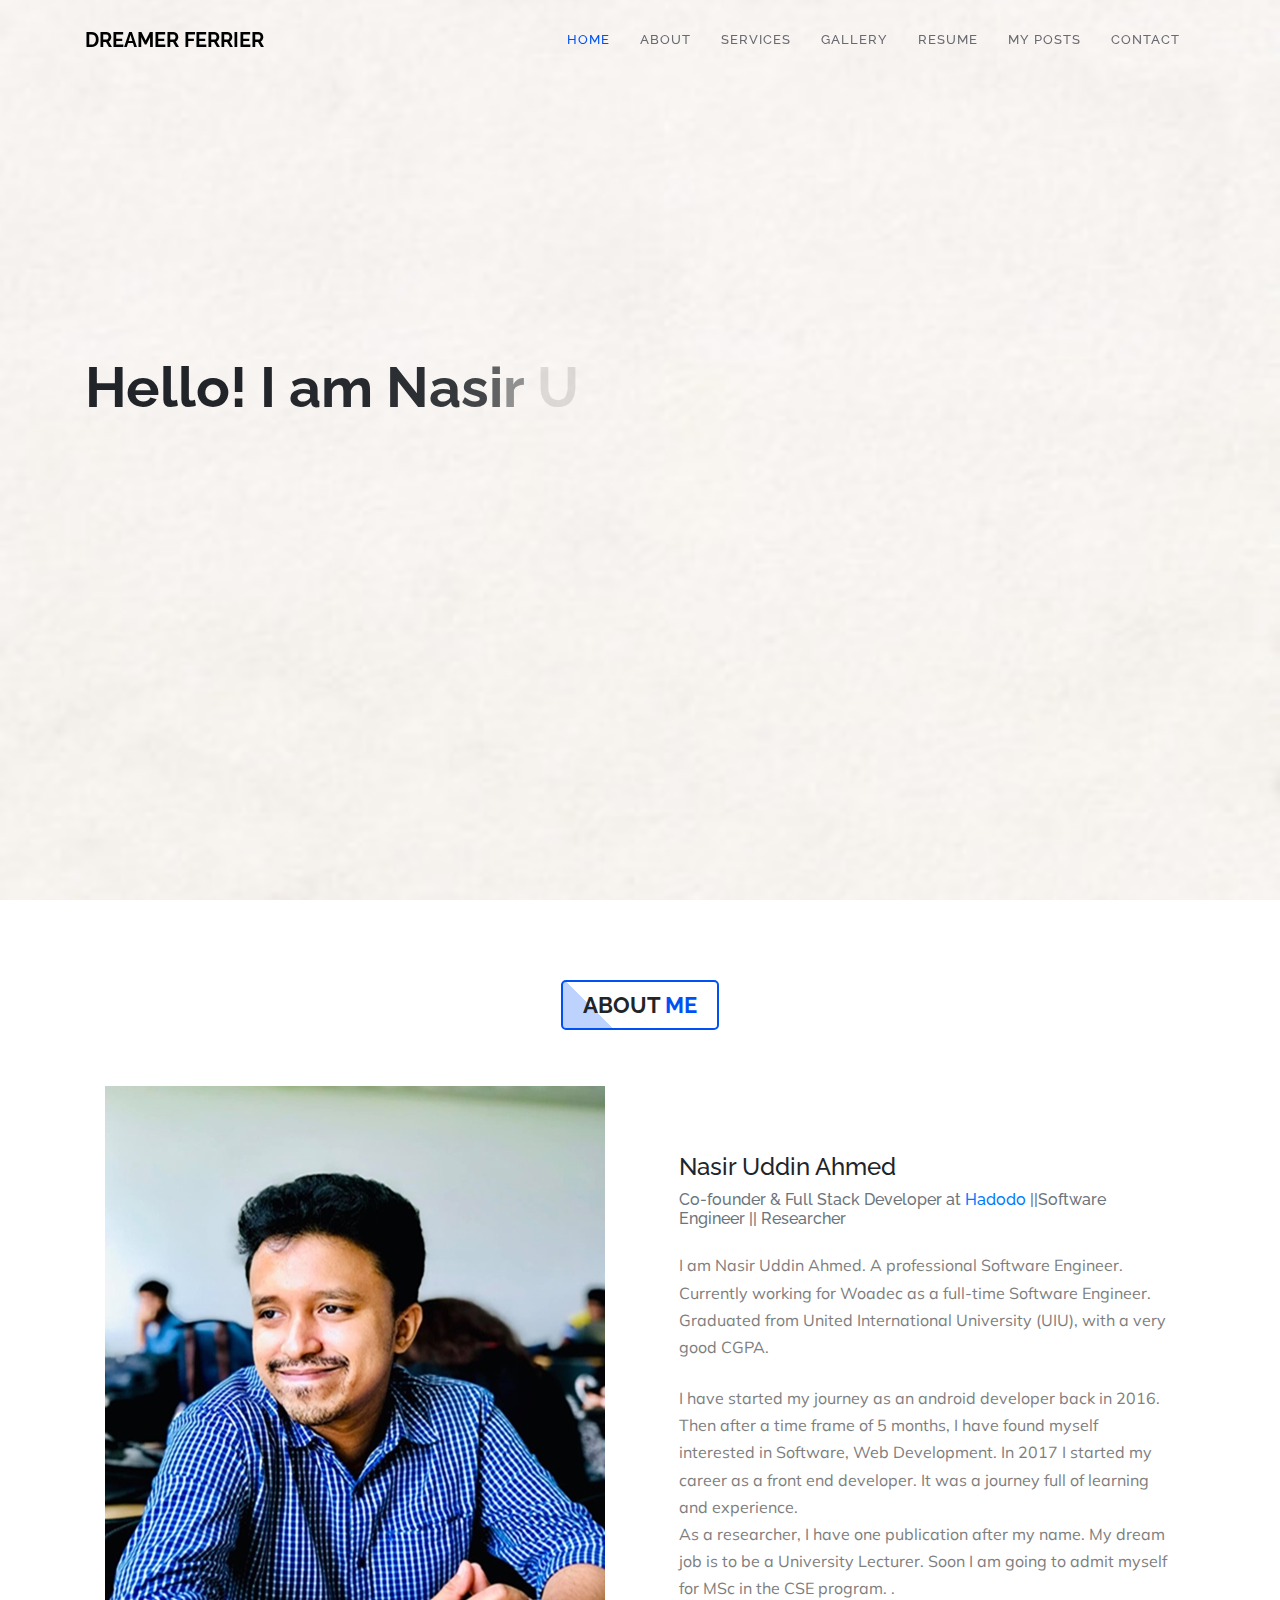
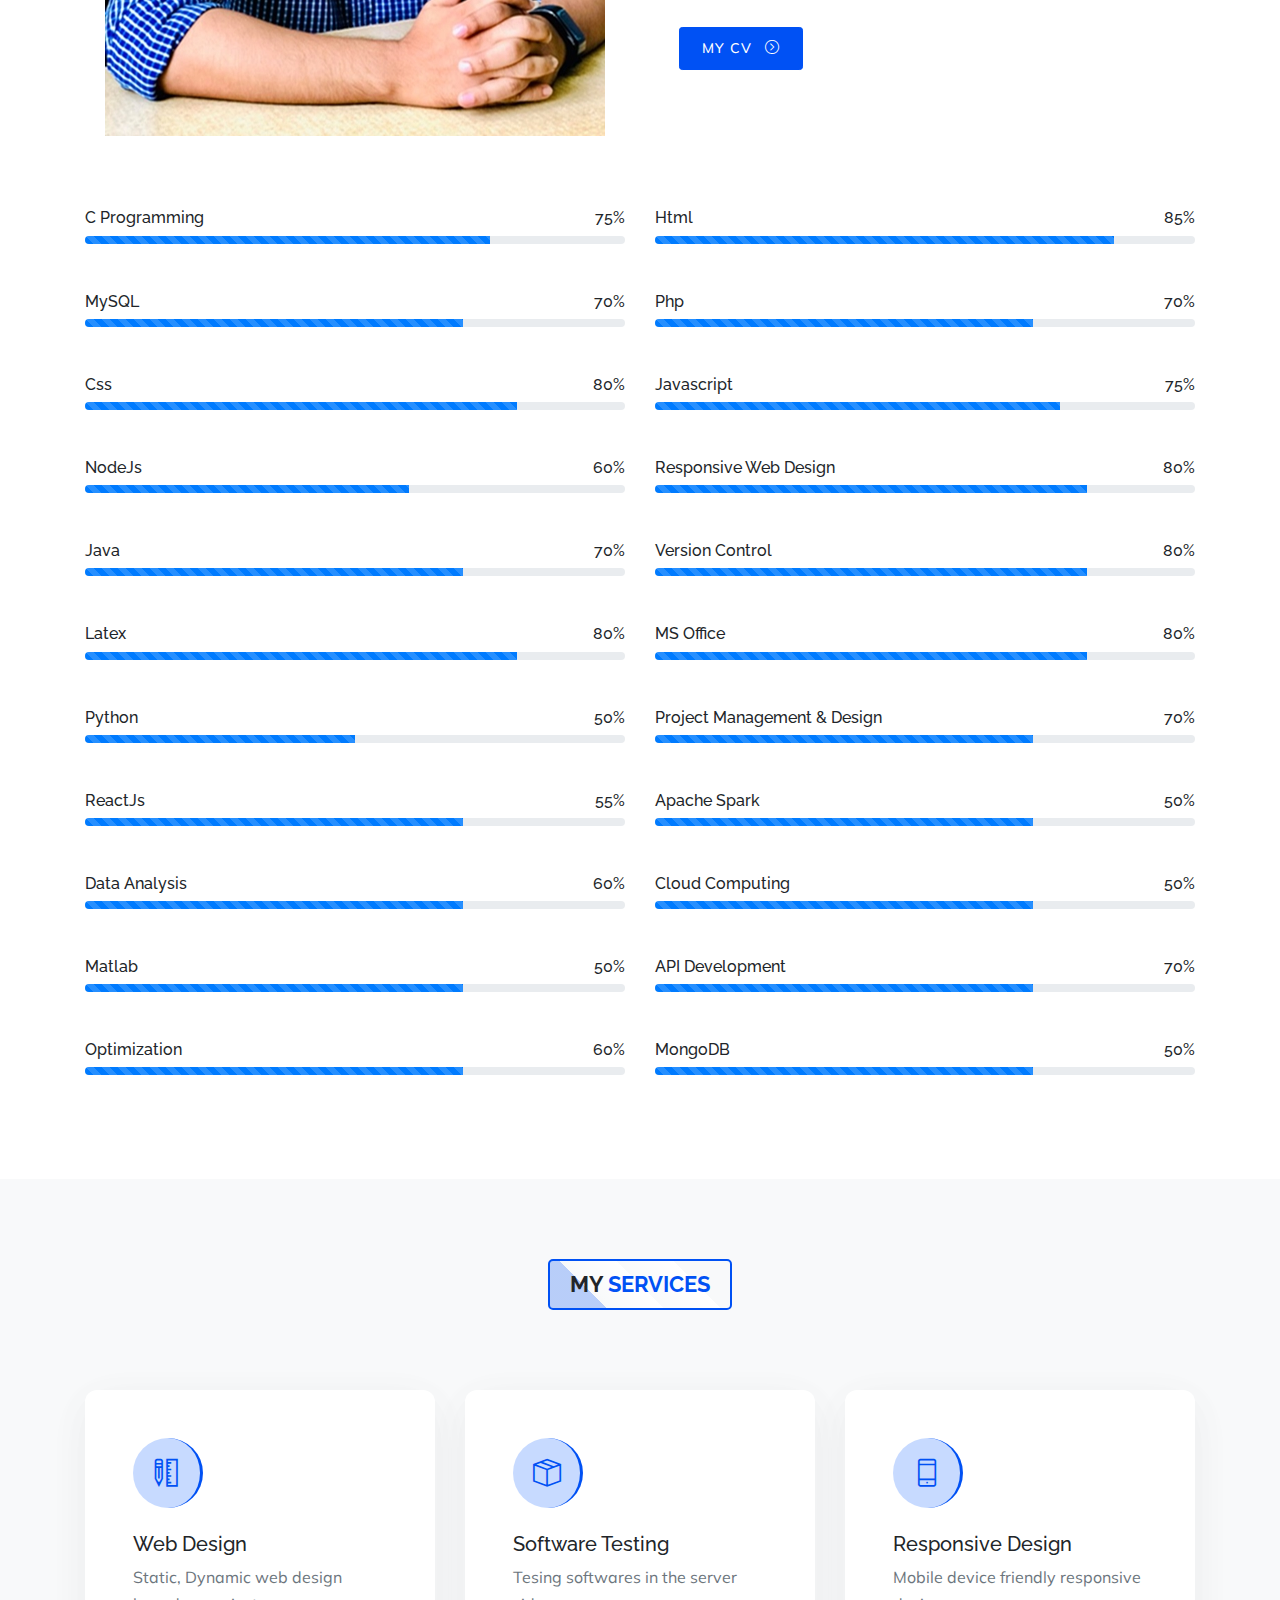
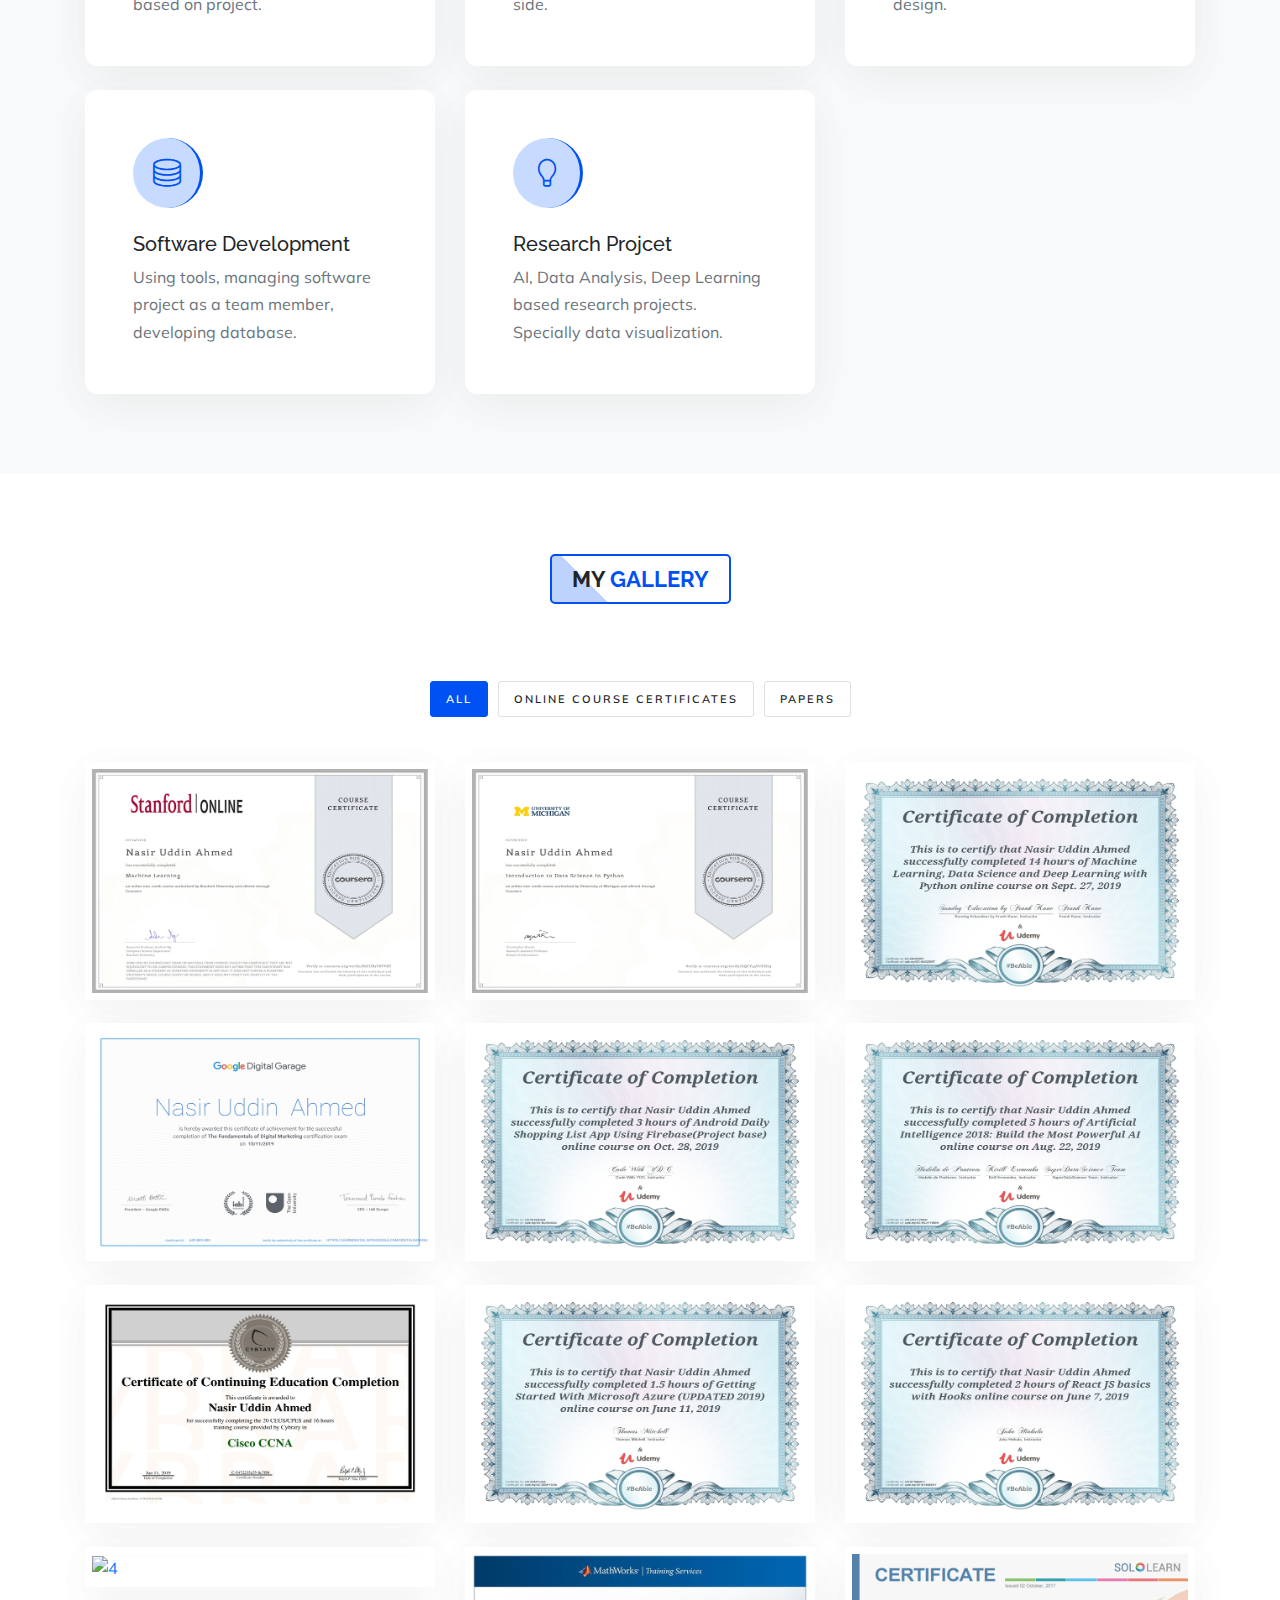
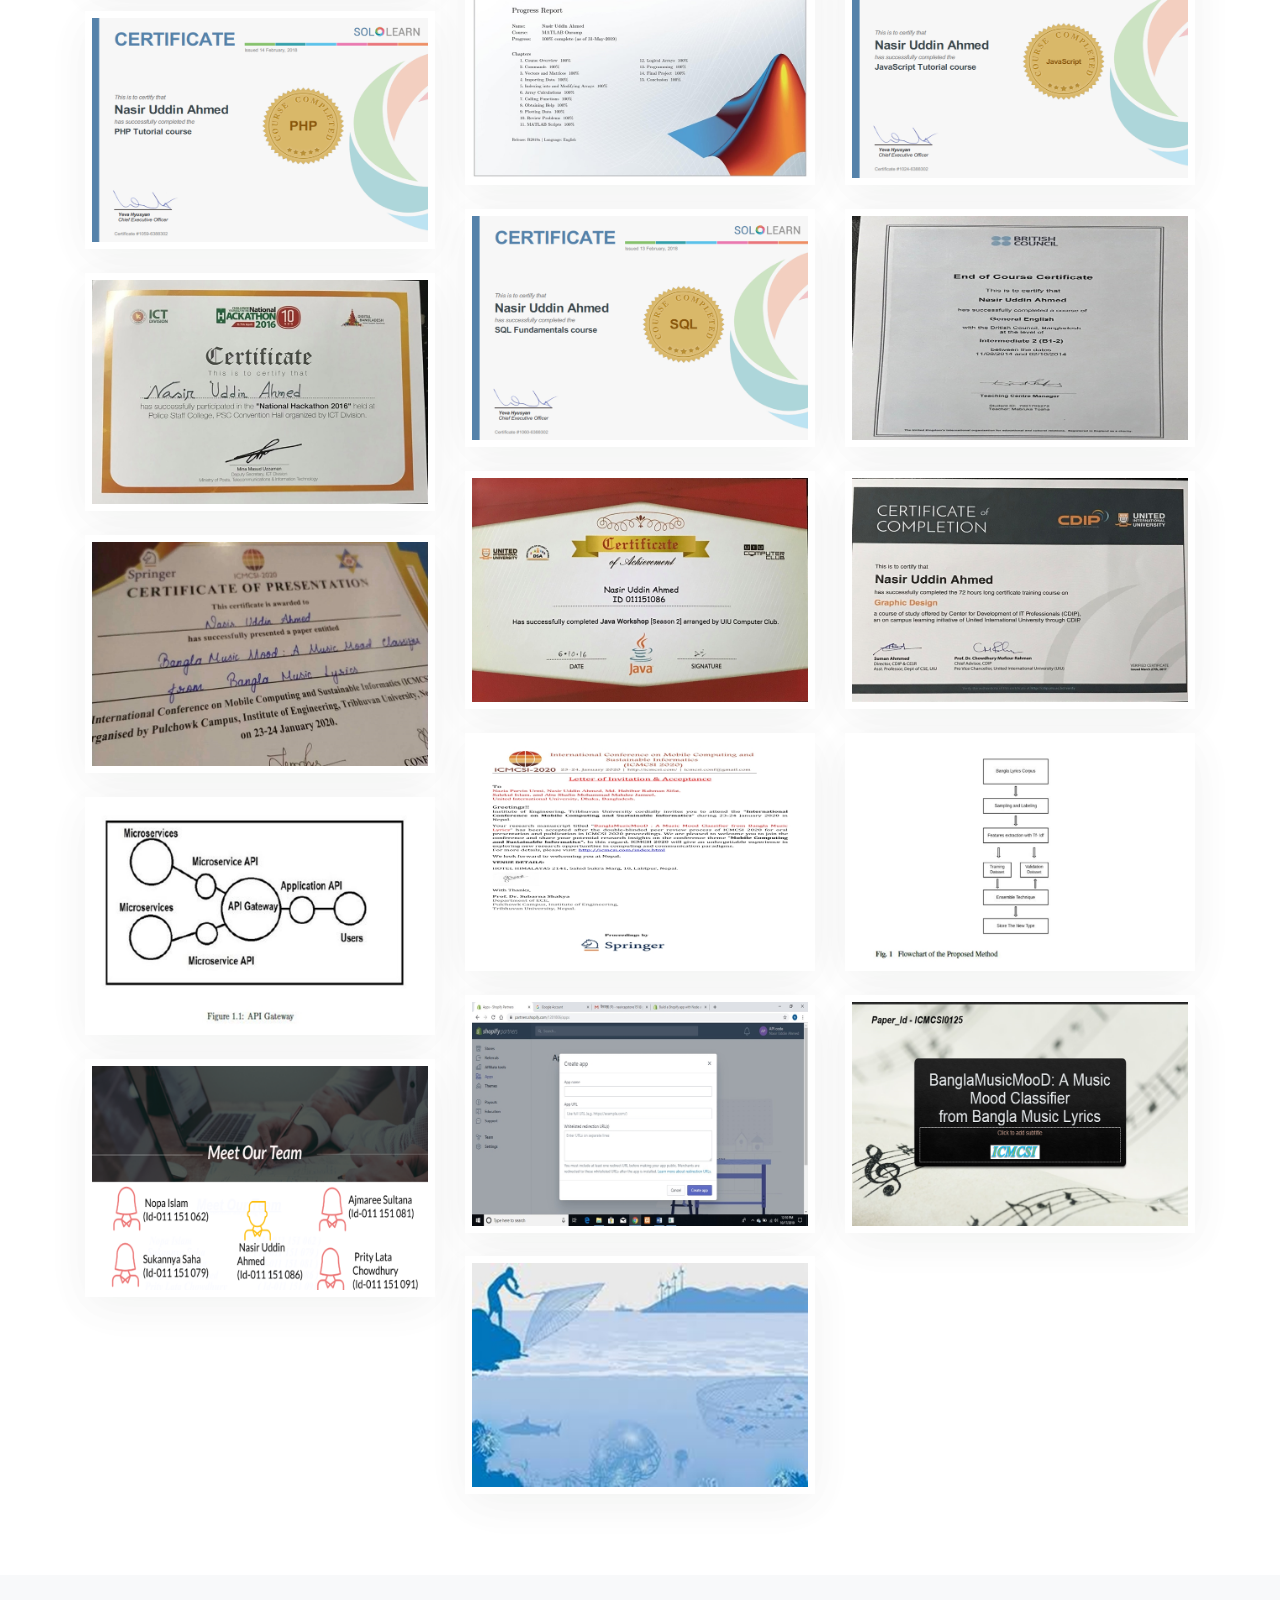
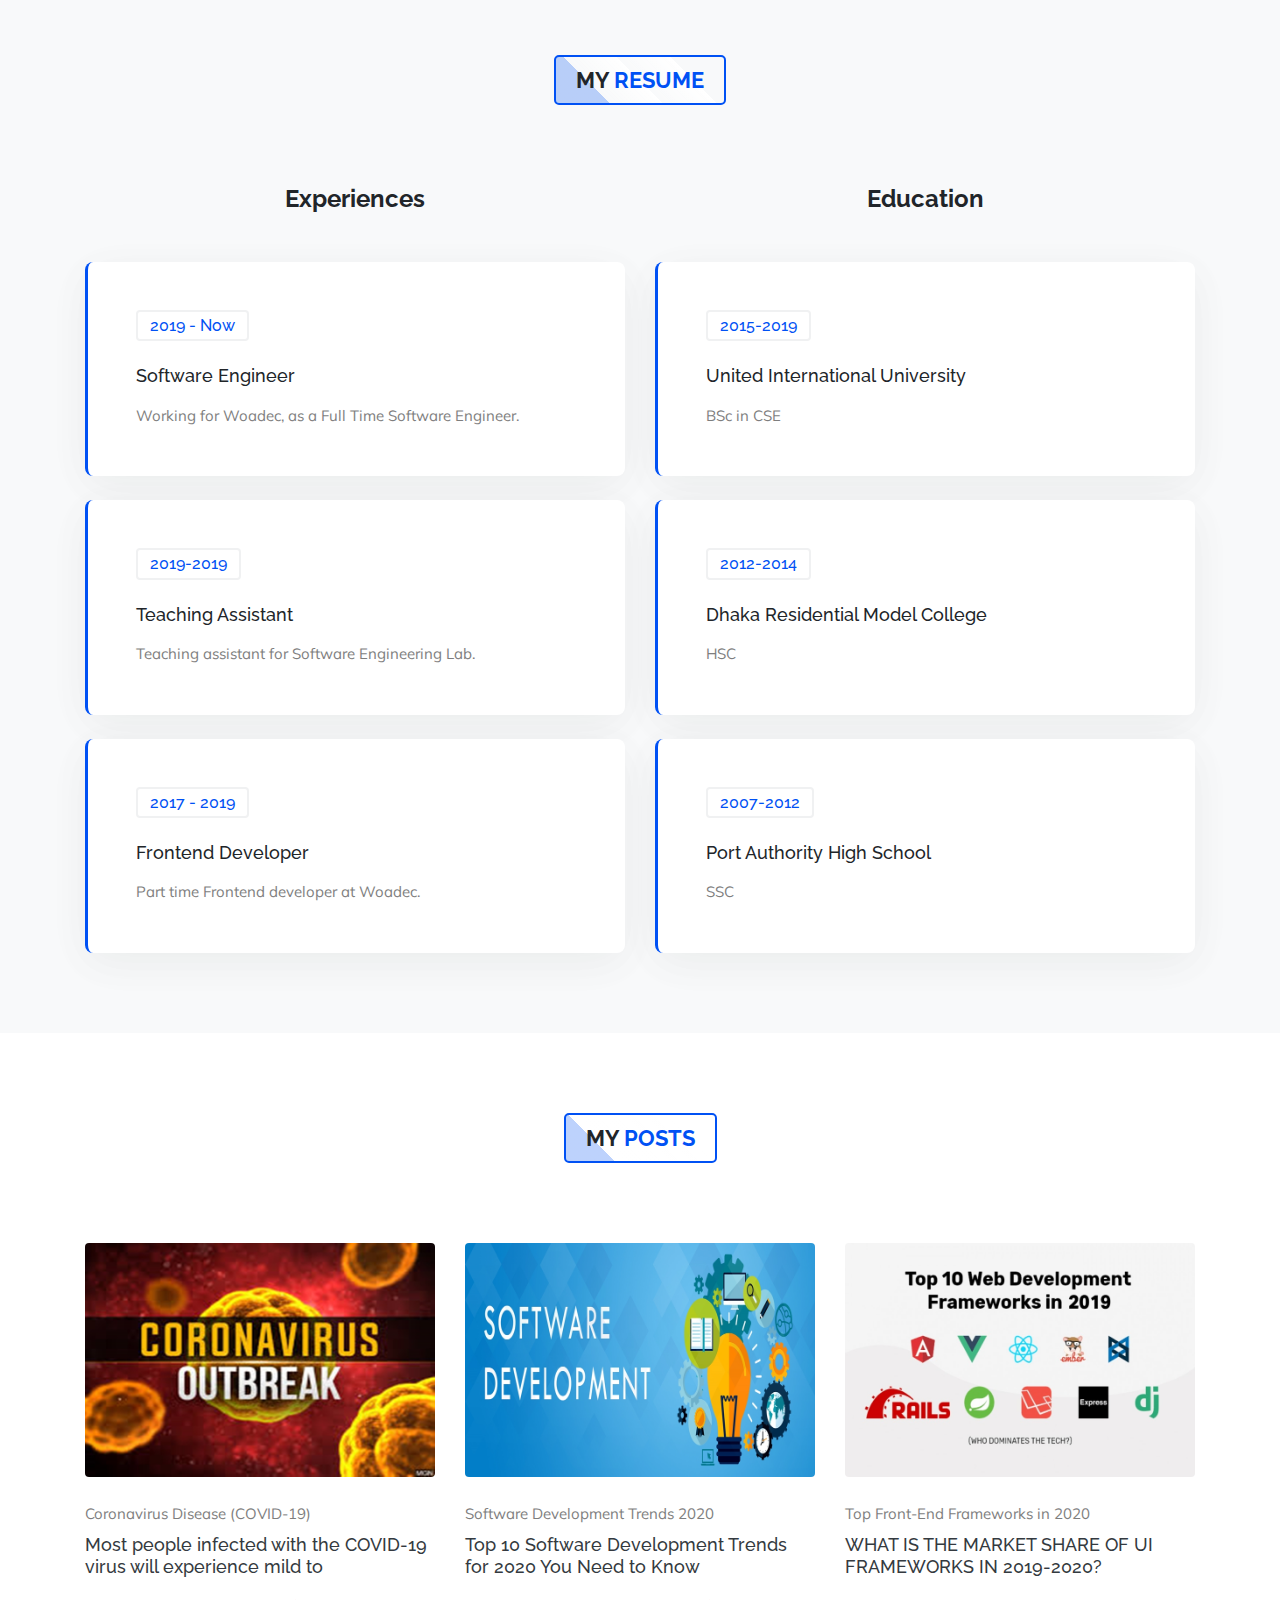
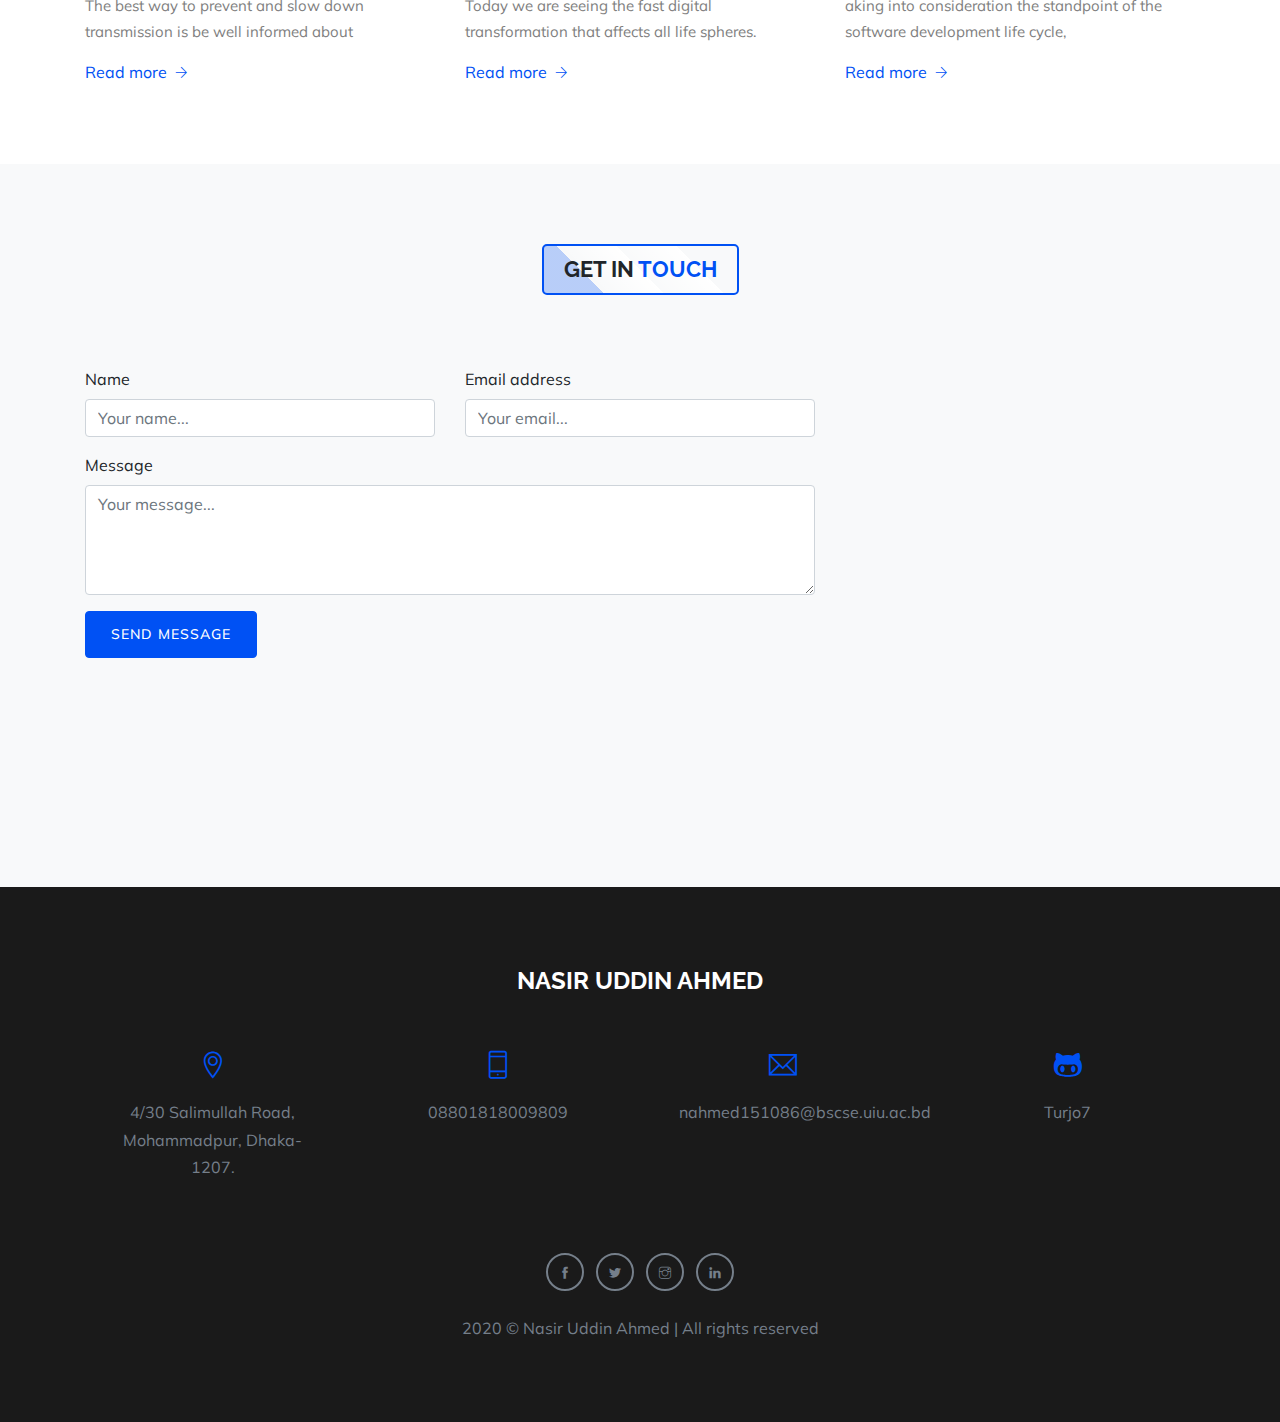
==== commit 820ca8ca: "Update index-1.html" ====
--- a/index-1.html
+++ b/index-1.html
@@ -7,7 +7,7 @@
     <meta name="description" content="" />
     <meta name="keywords" content="Personal Webpage" />
     <meta name="author" content="" />
-    <title>Portfolio of Nasir Uddin Ahmed </title>
+    <title>Nasir Uddin Ahmed | Co-founder & CTO @ www.hadodo.xyz</title>
 
     <link rel="shortcut icon" href="images/favicon-16x16.png">
 
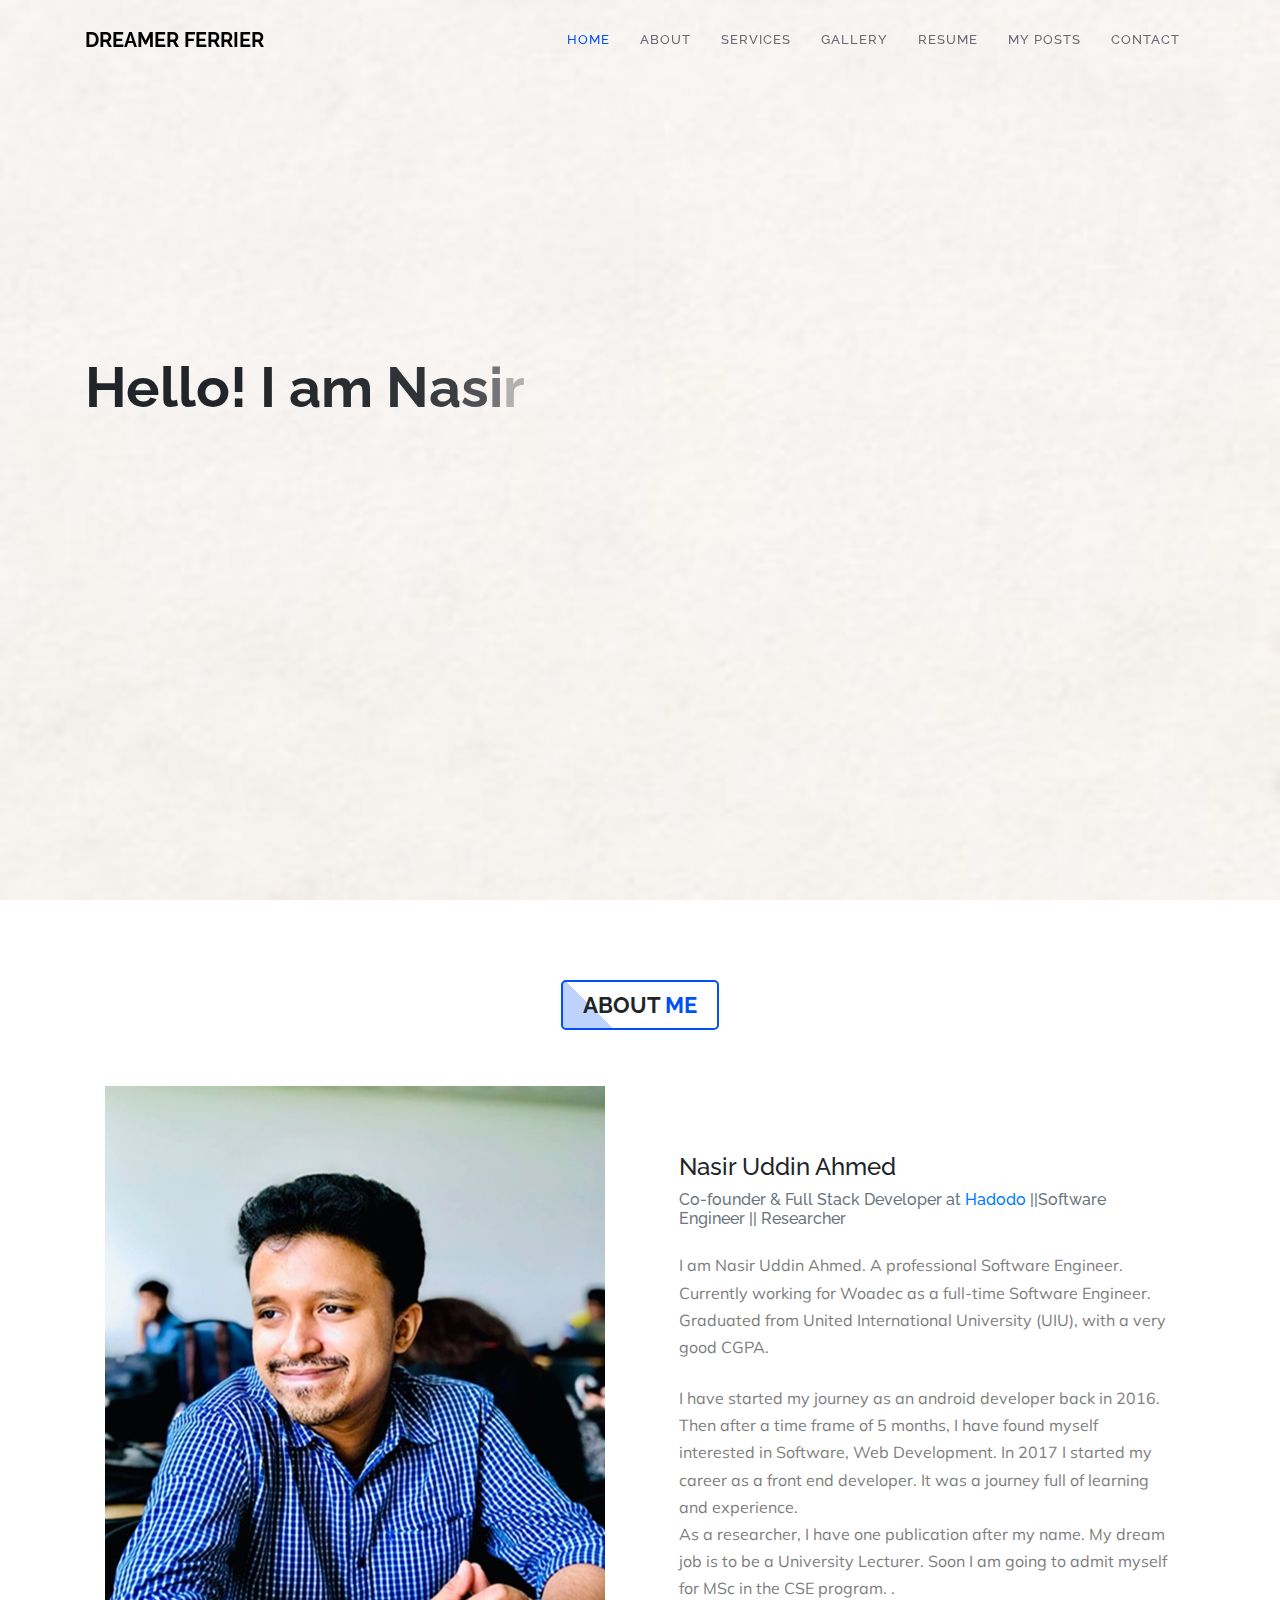
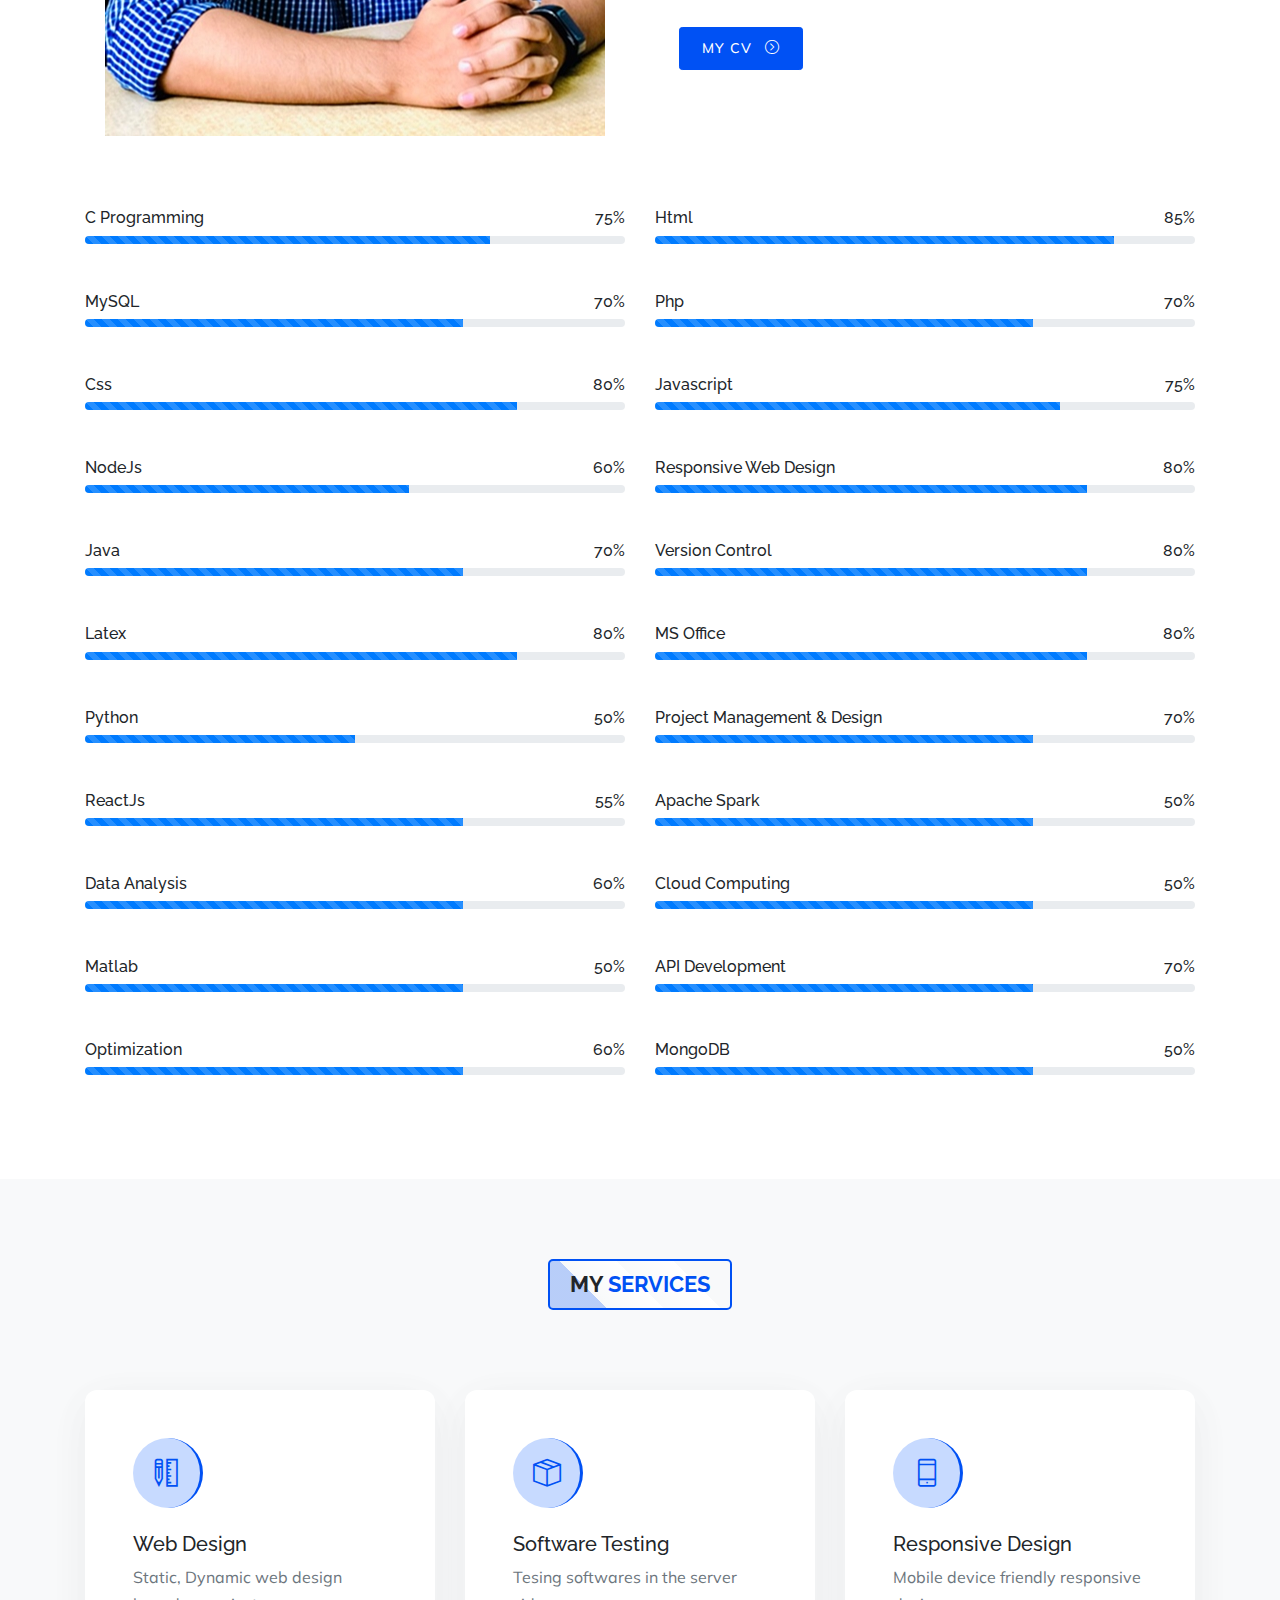
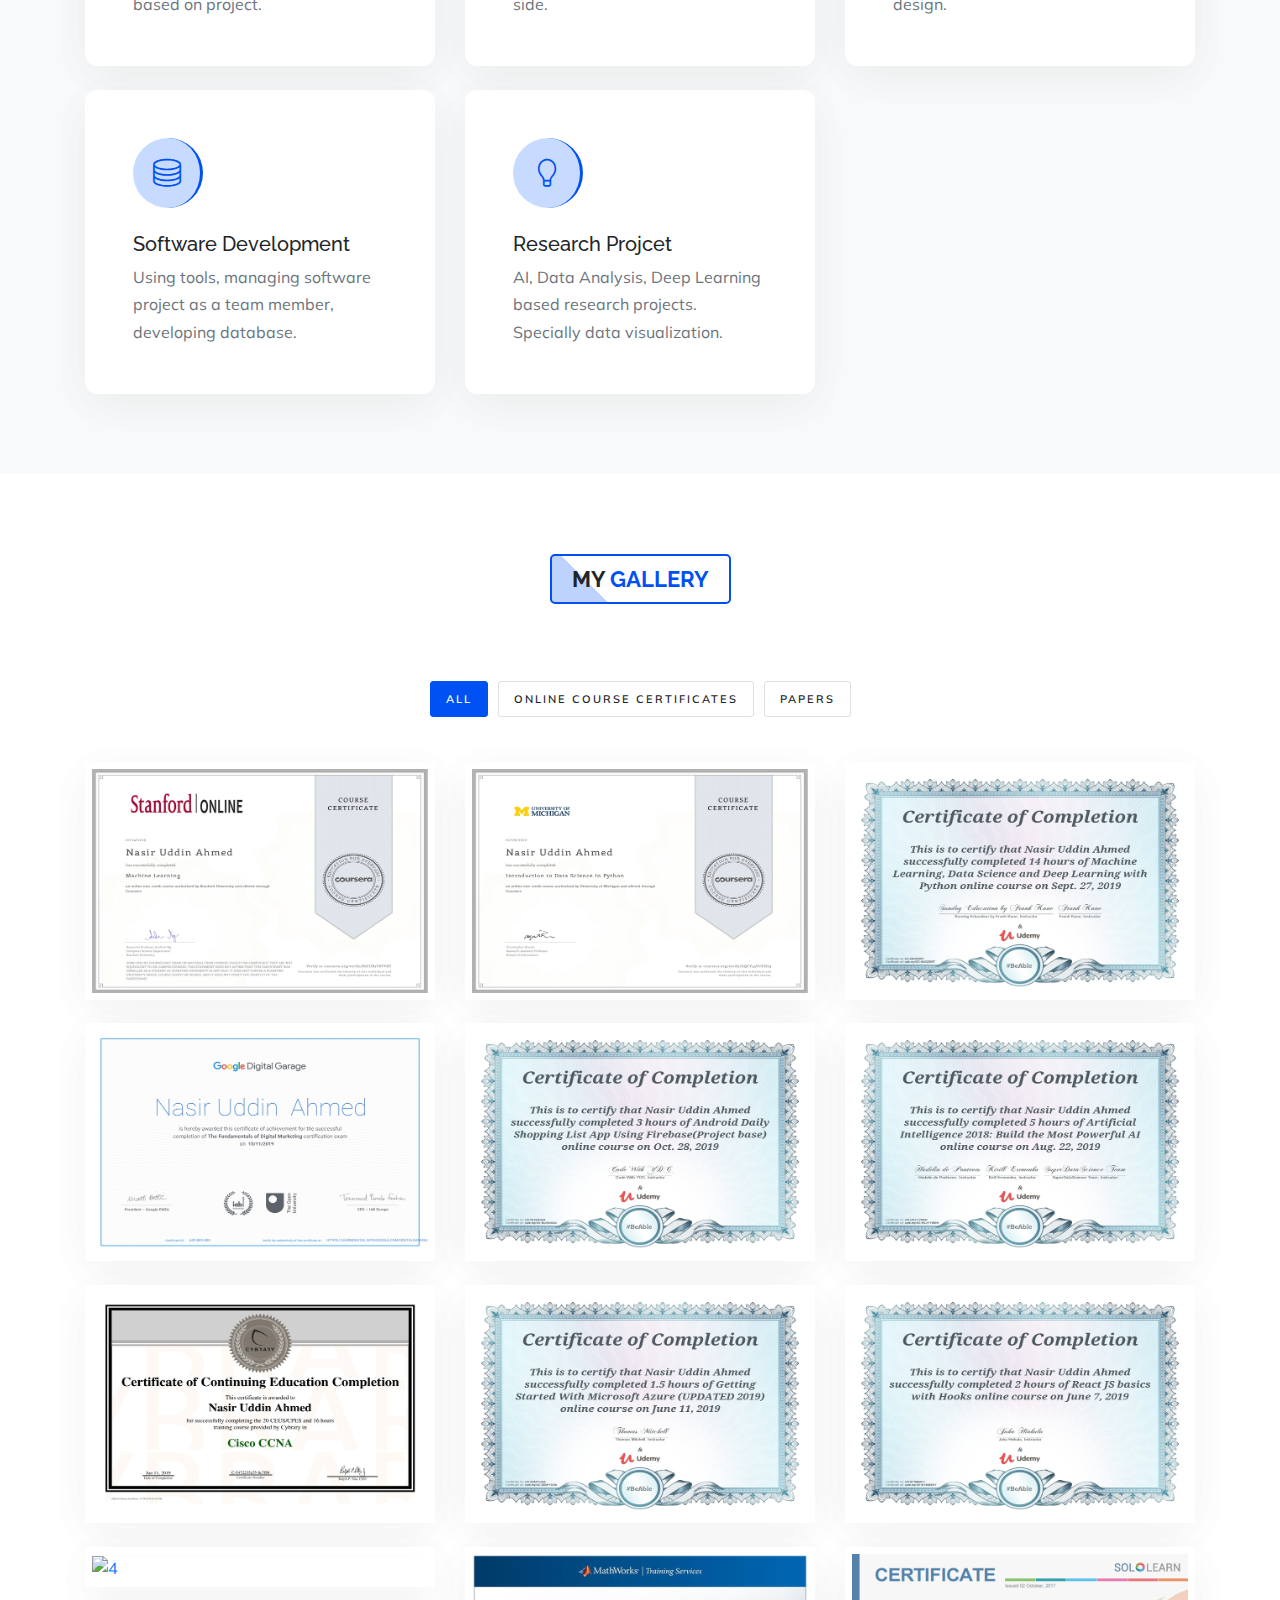
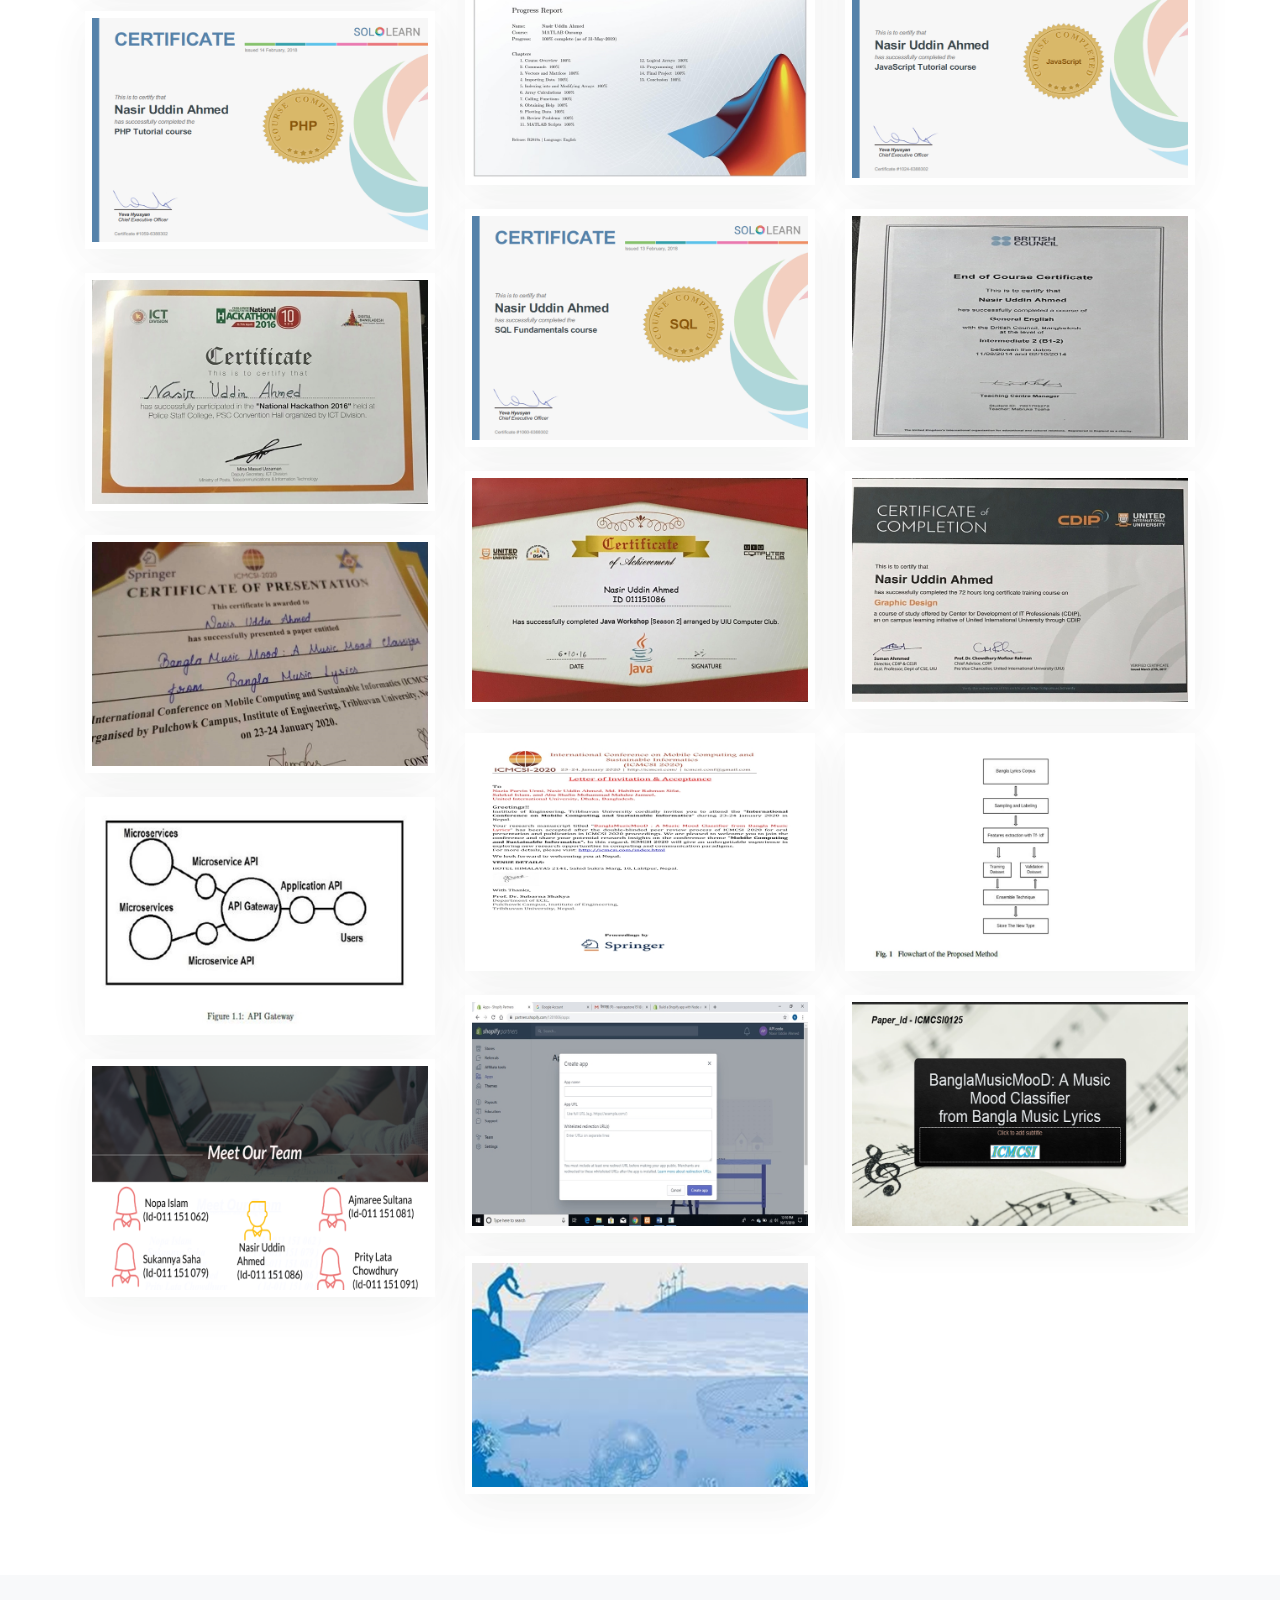
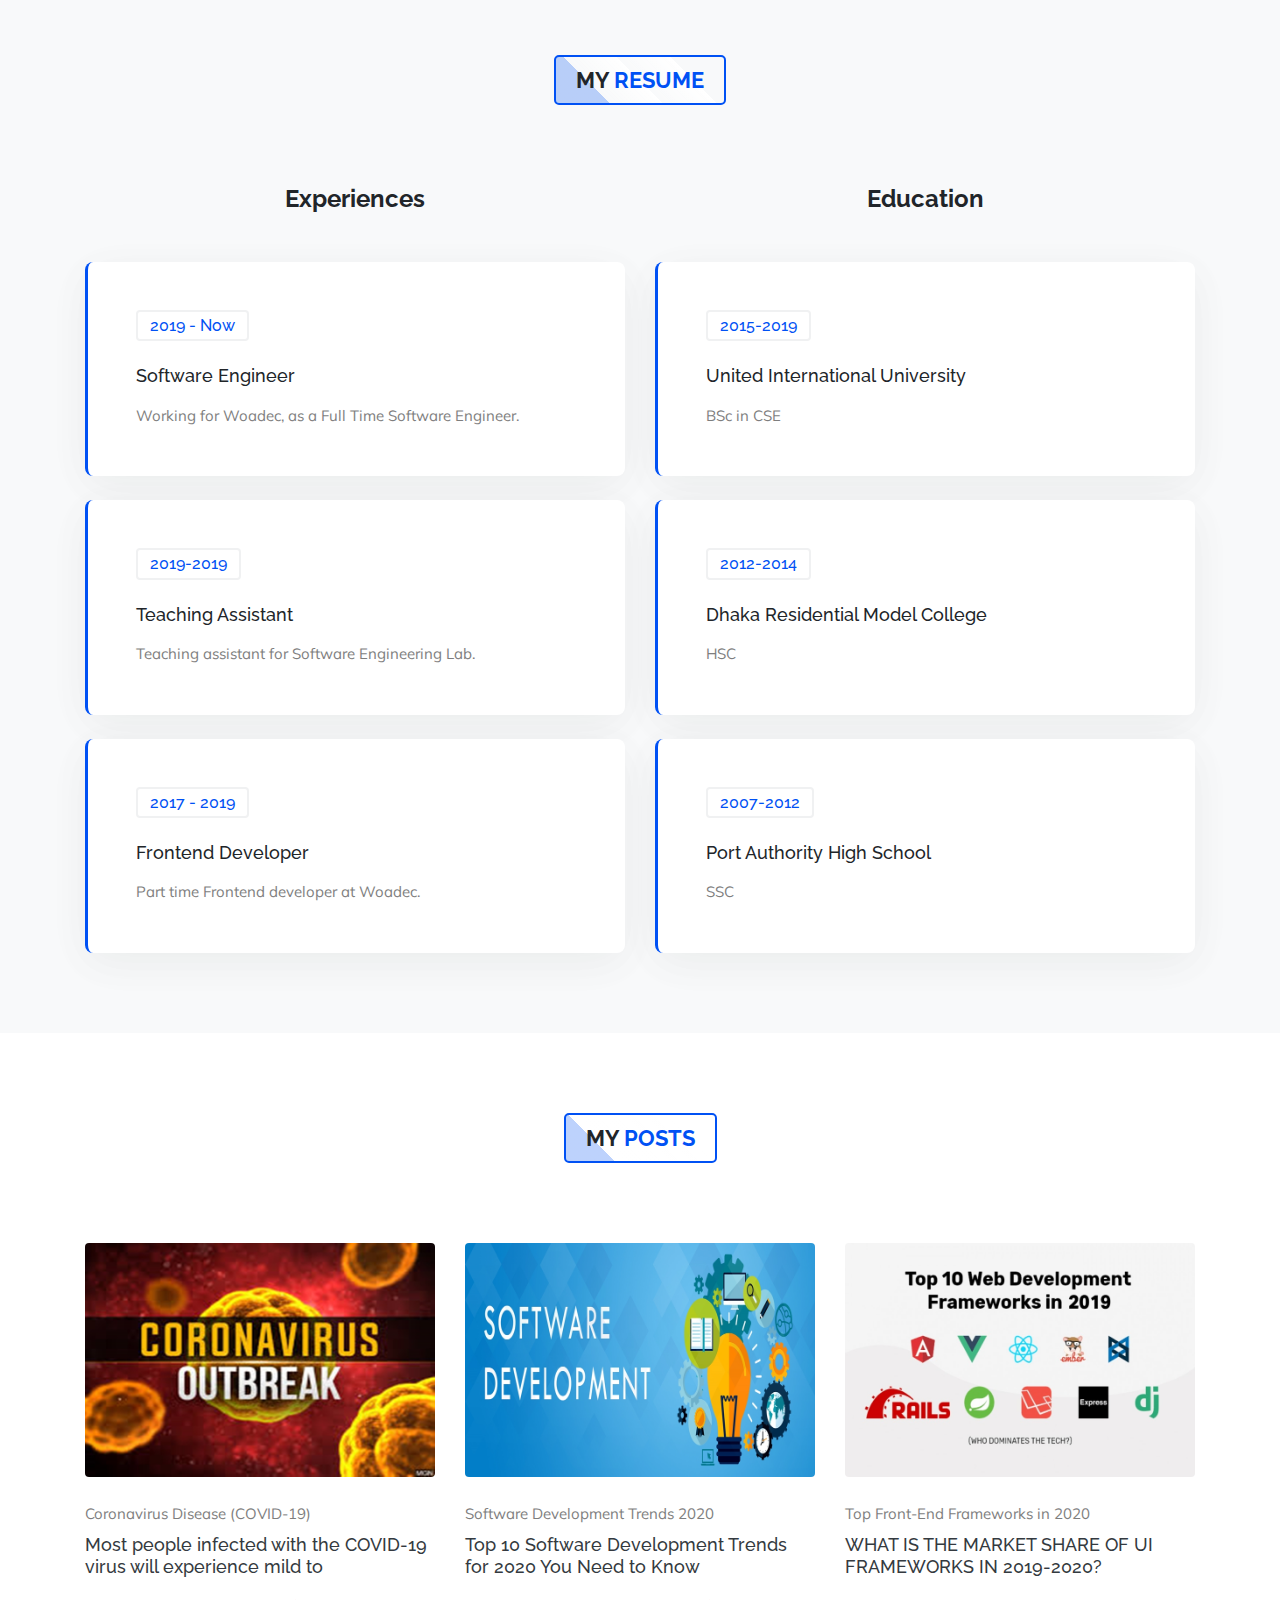
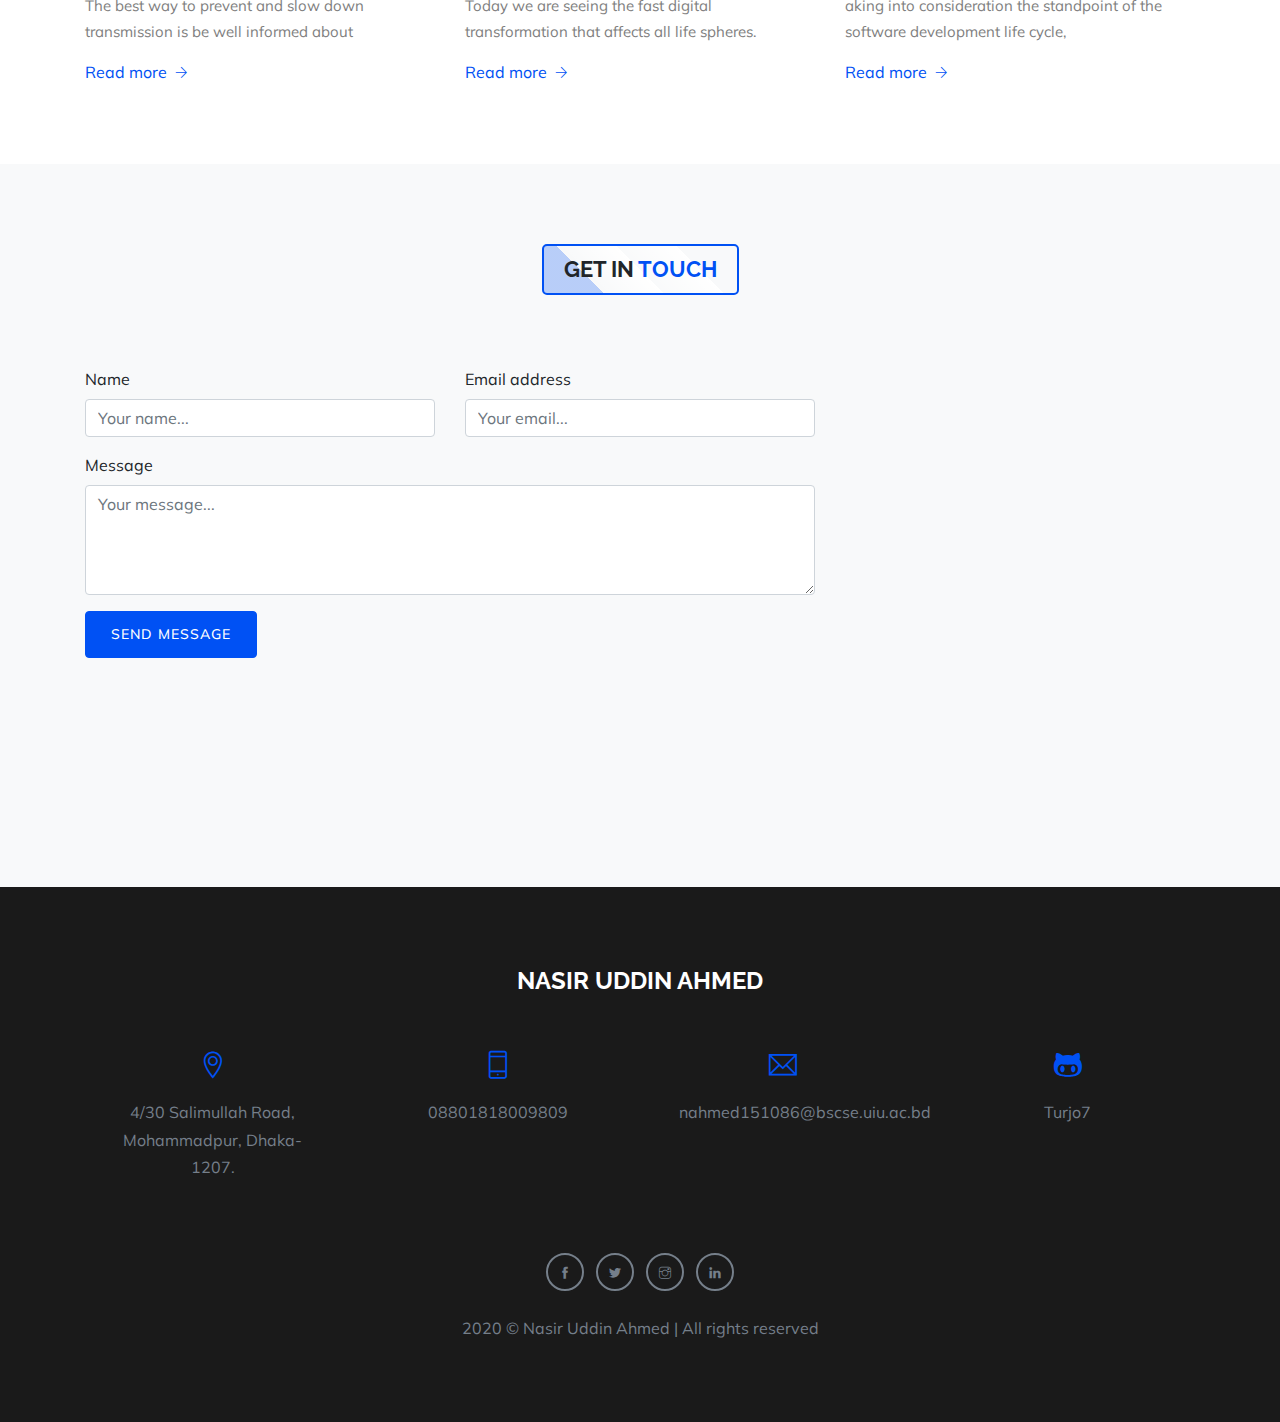
==== commit 34bfd560: "Update index-1.html" ====
--- a/index-1.html
+++ b/index-1.html
@@ -5,8 +5,8 @@
     <meta charset="UTF-8">
     <meta name="viewport" content="width=device-width, initial-scale=1">
     <meta name="description" content="" />
-    <meta name="keywords" content="Personal Webpage" />
-    <meta name="author" content="" />
+    <meta name="keywords" content="CTO, Co-founder, Software Engineer, Digital Marketer, Bangladesh" />
+    <meta name="author" content="Nasir Uddin Ahmed" />
     <title>Nasir Uddin Ahmed | Co-founder & CTO @ www.hadodo.xyz</title>
 
     <link rel="shortcut icon" href="images/favicon-16x16.png">
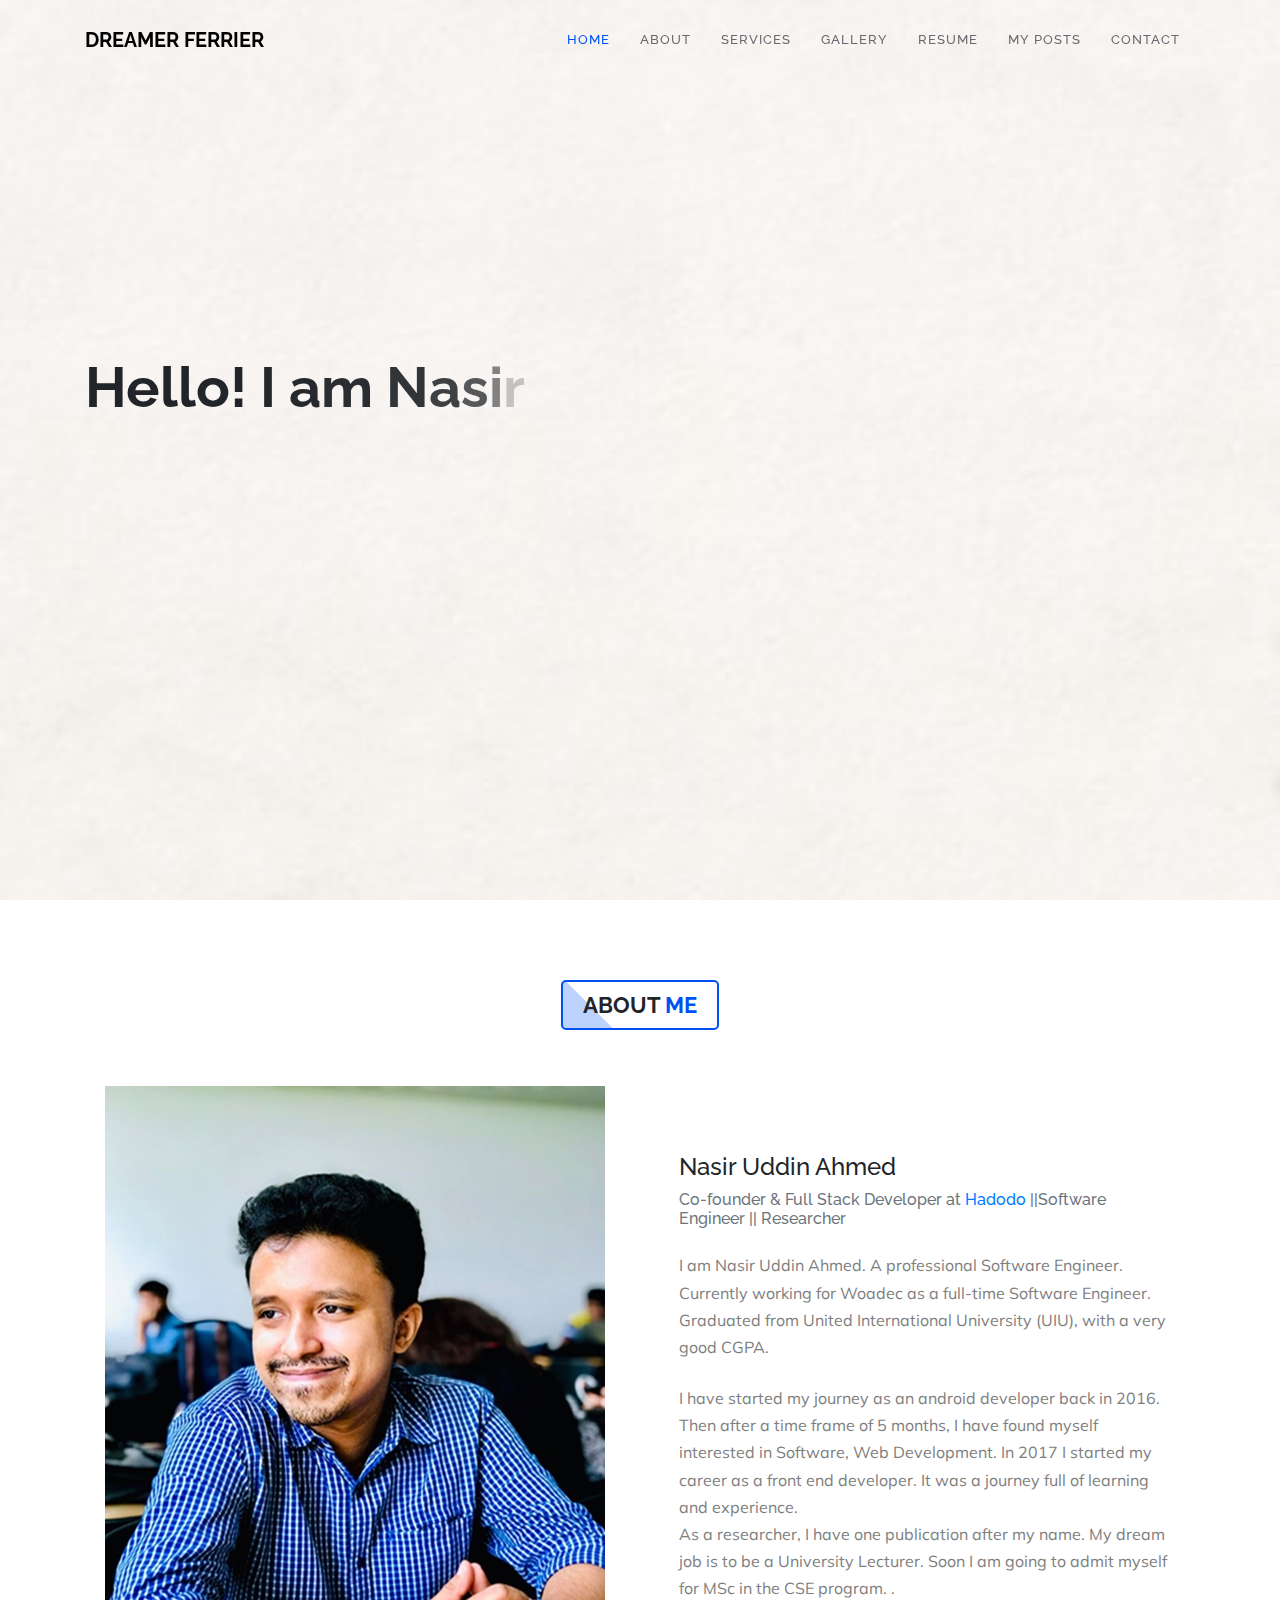
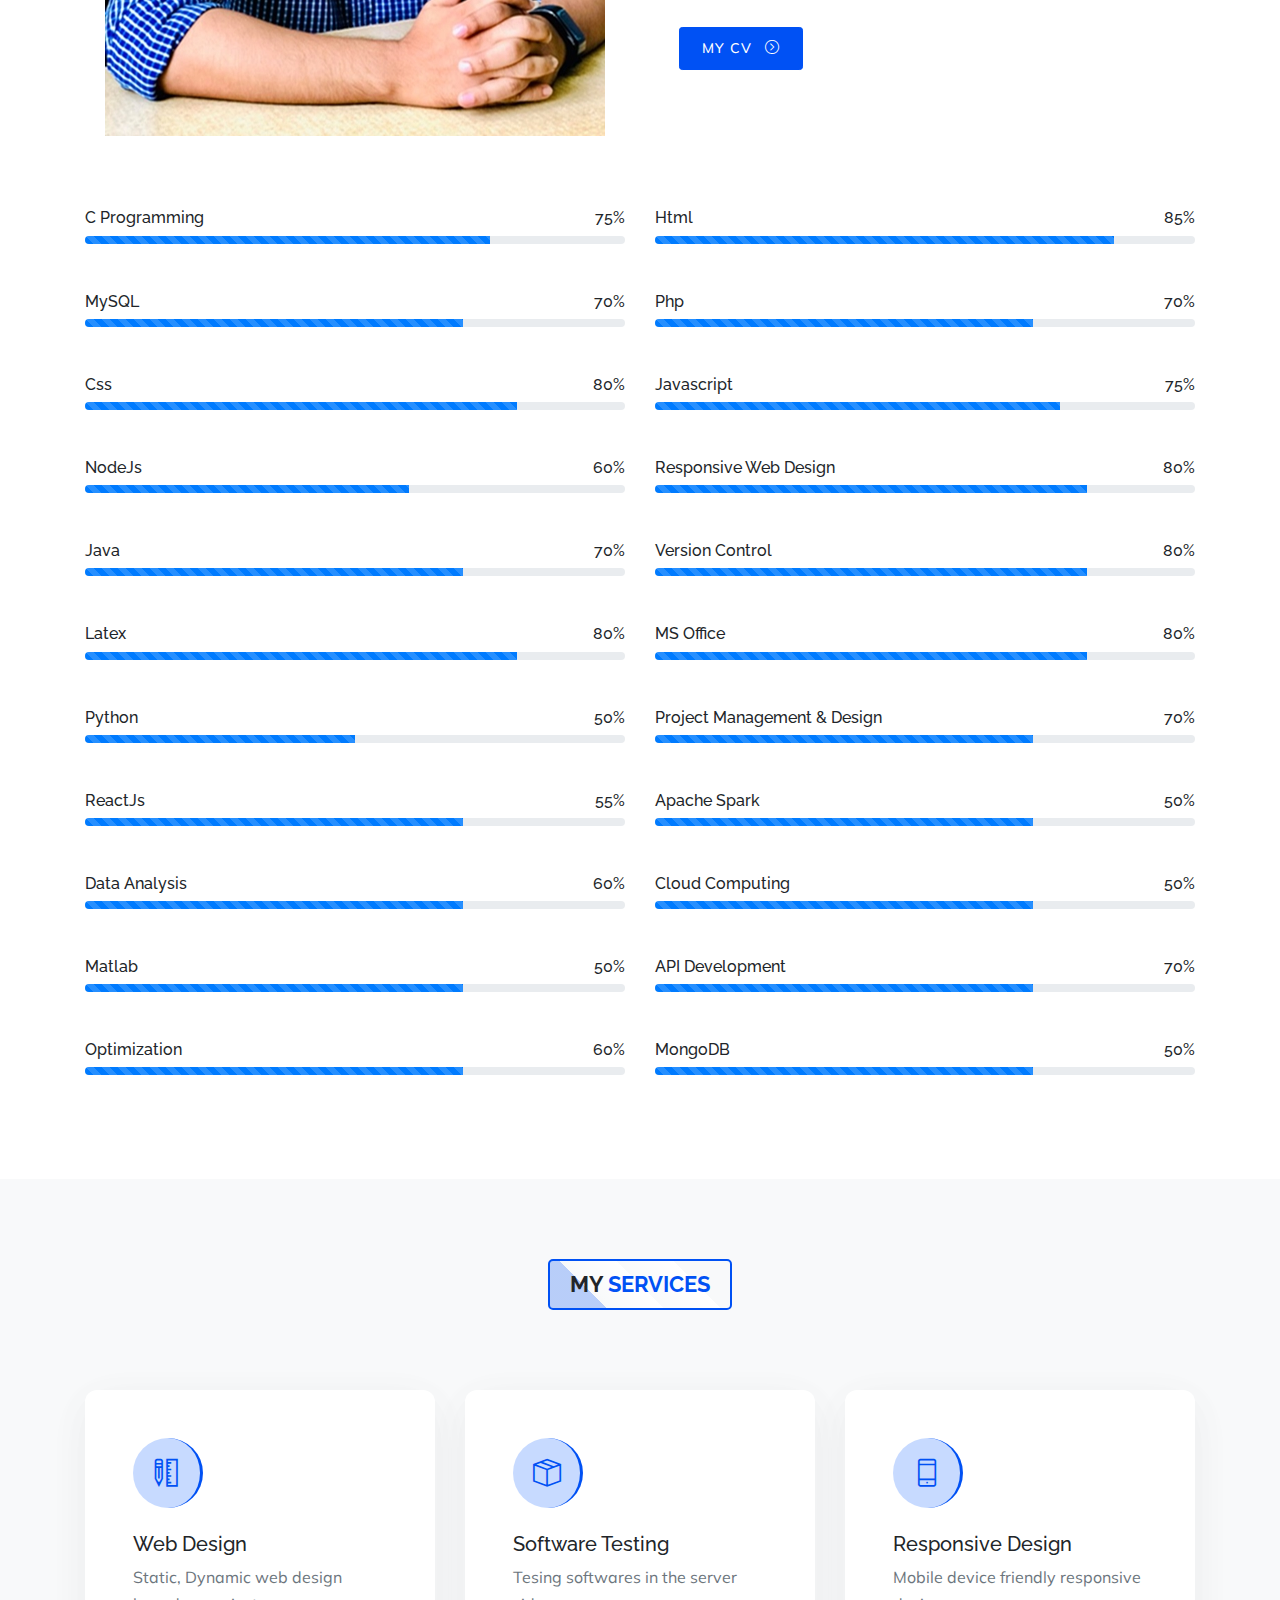
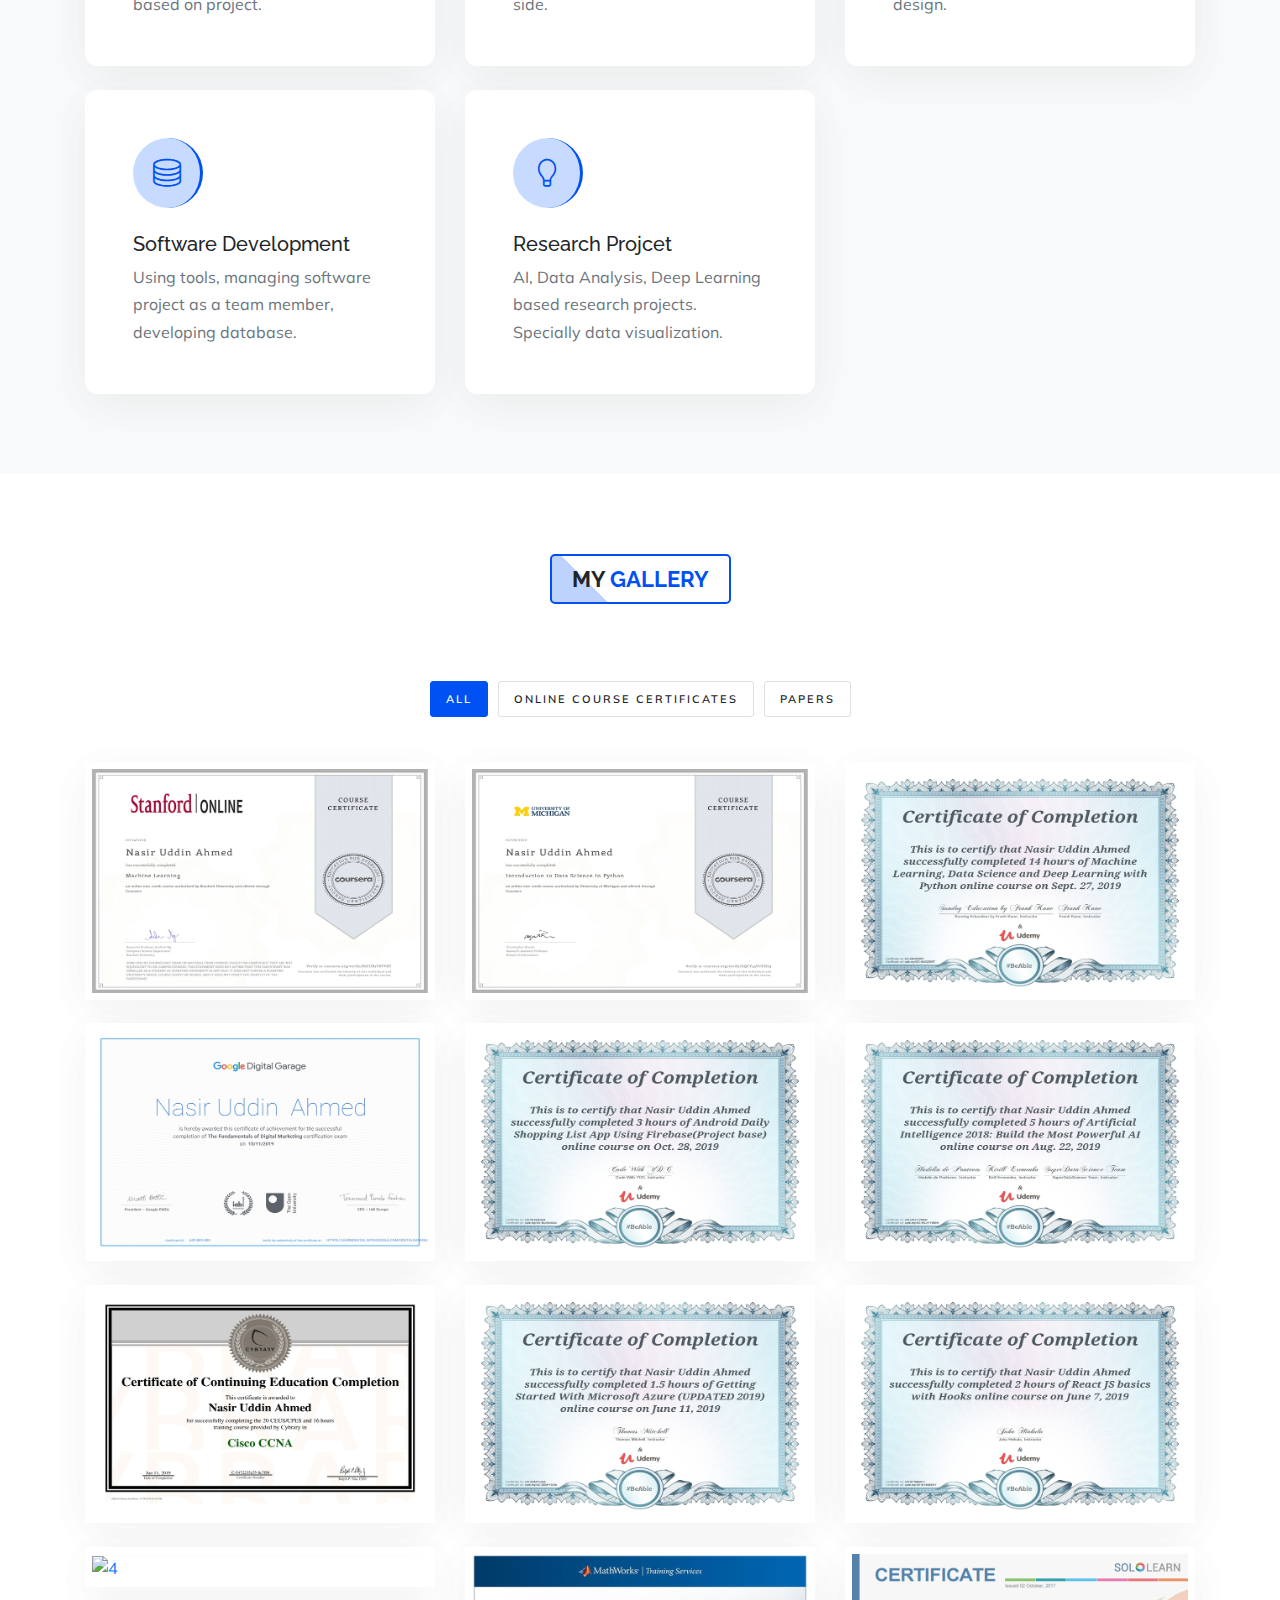
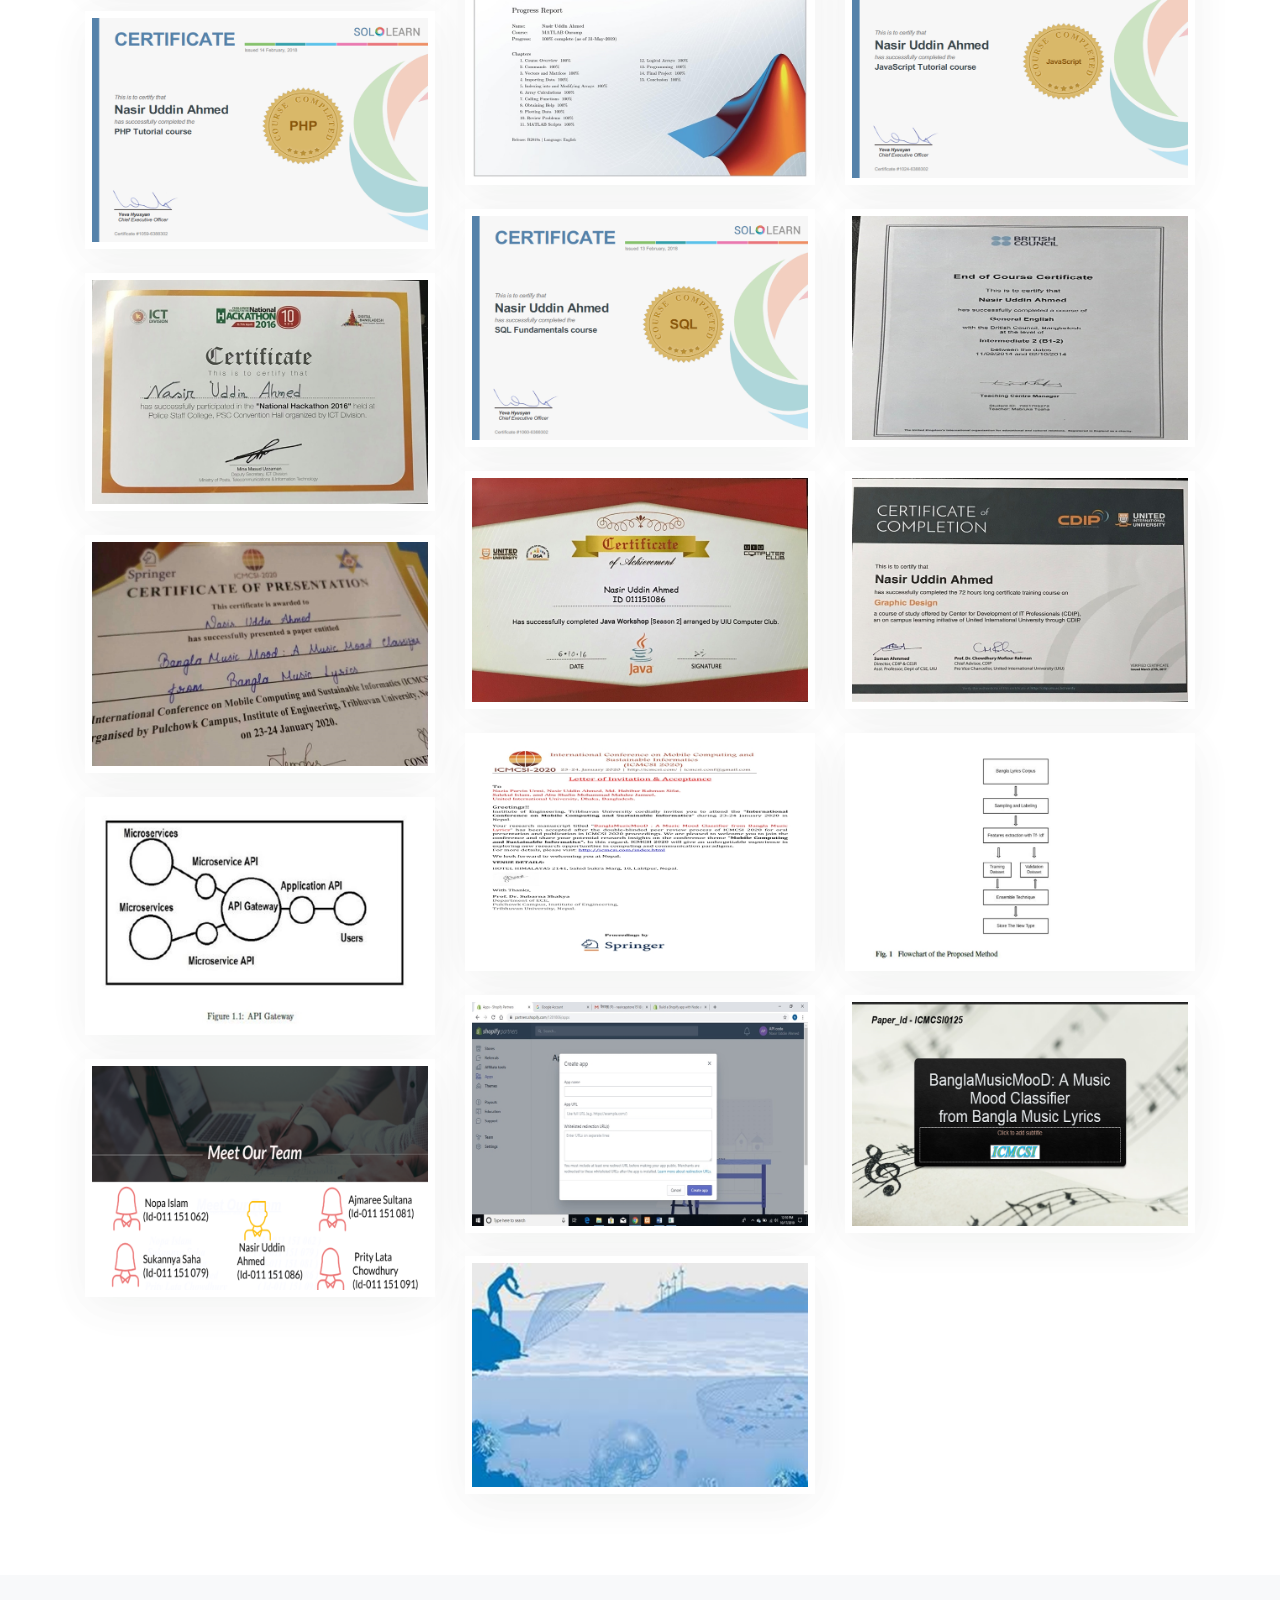
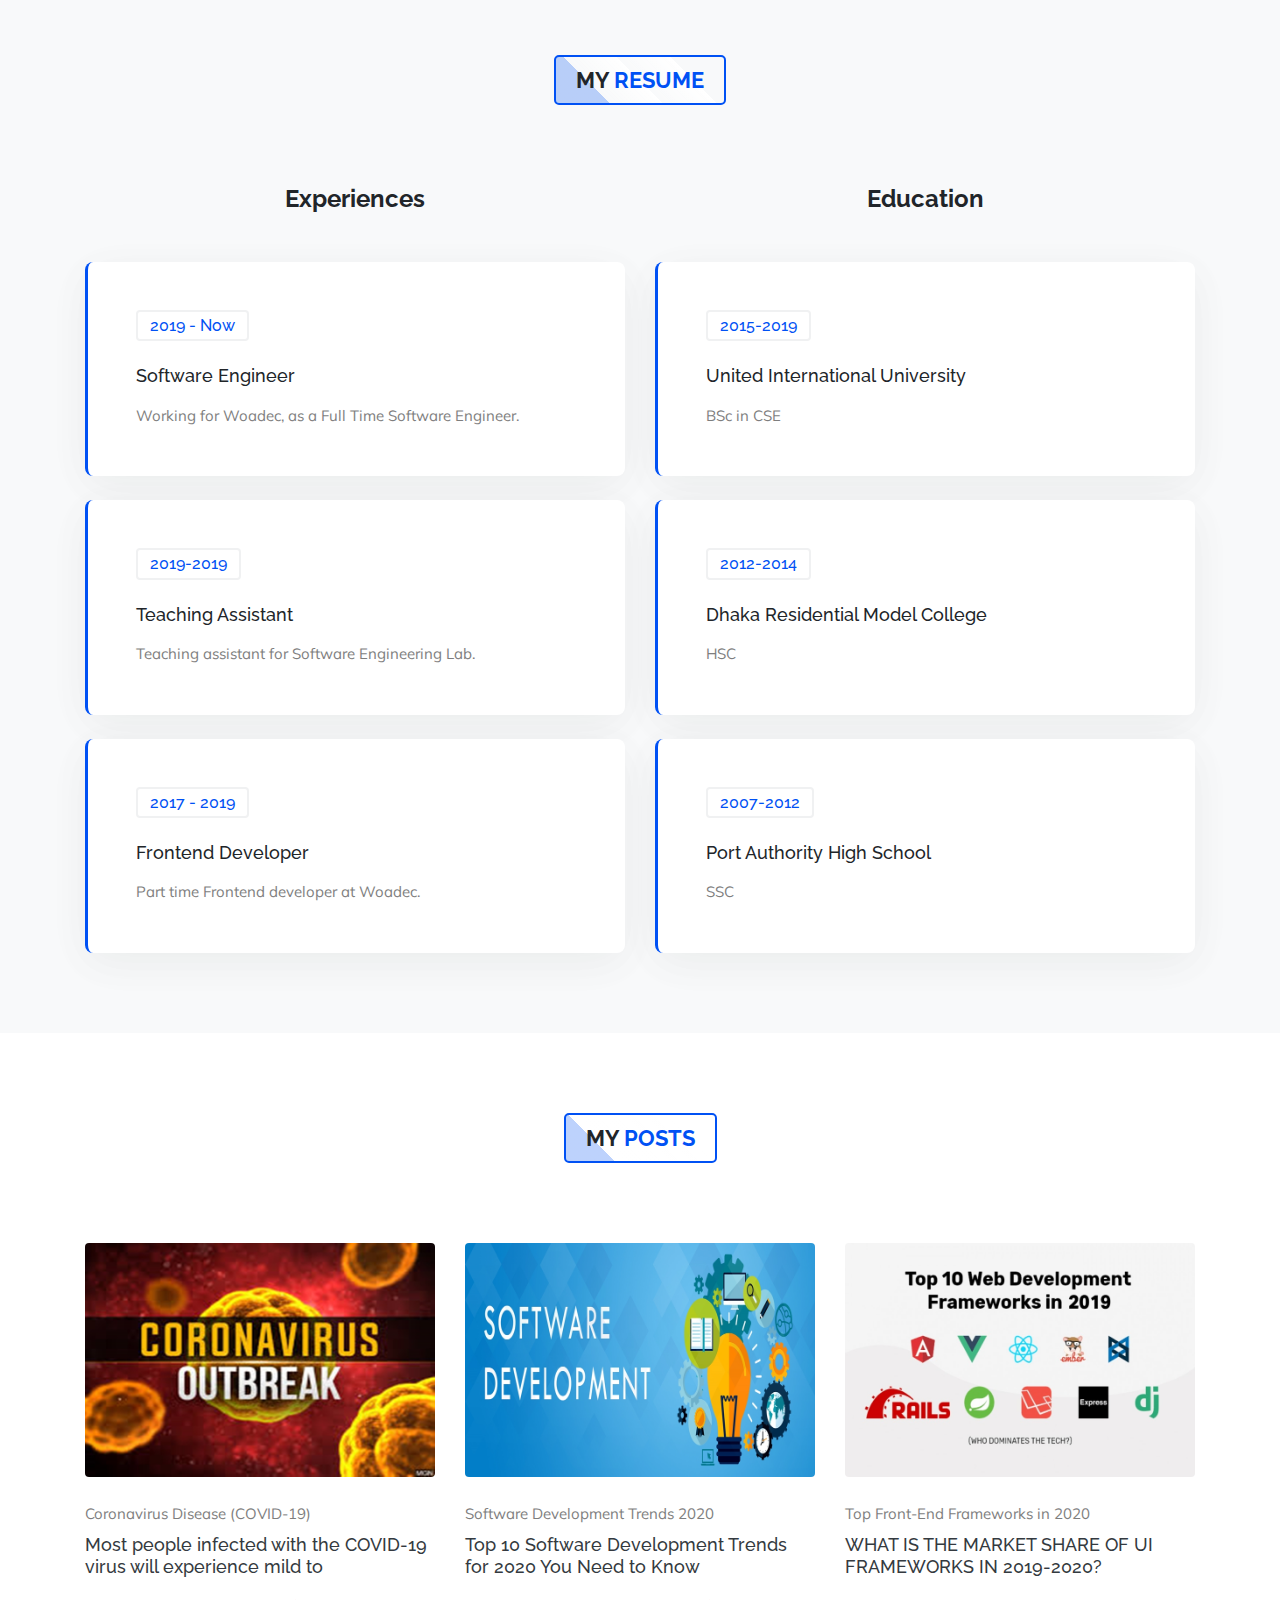
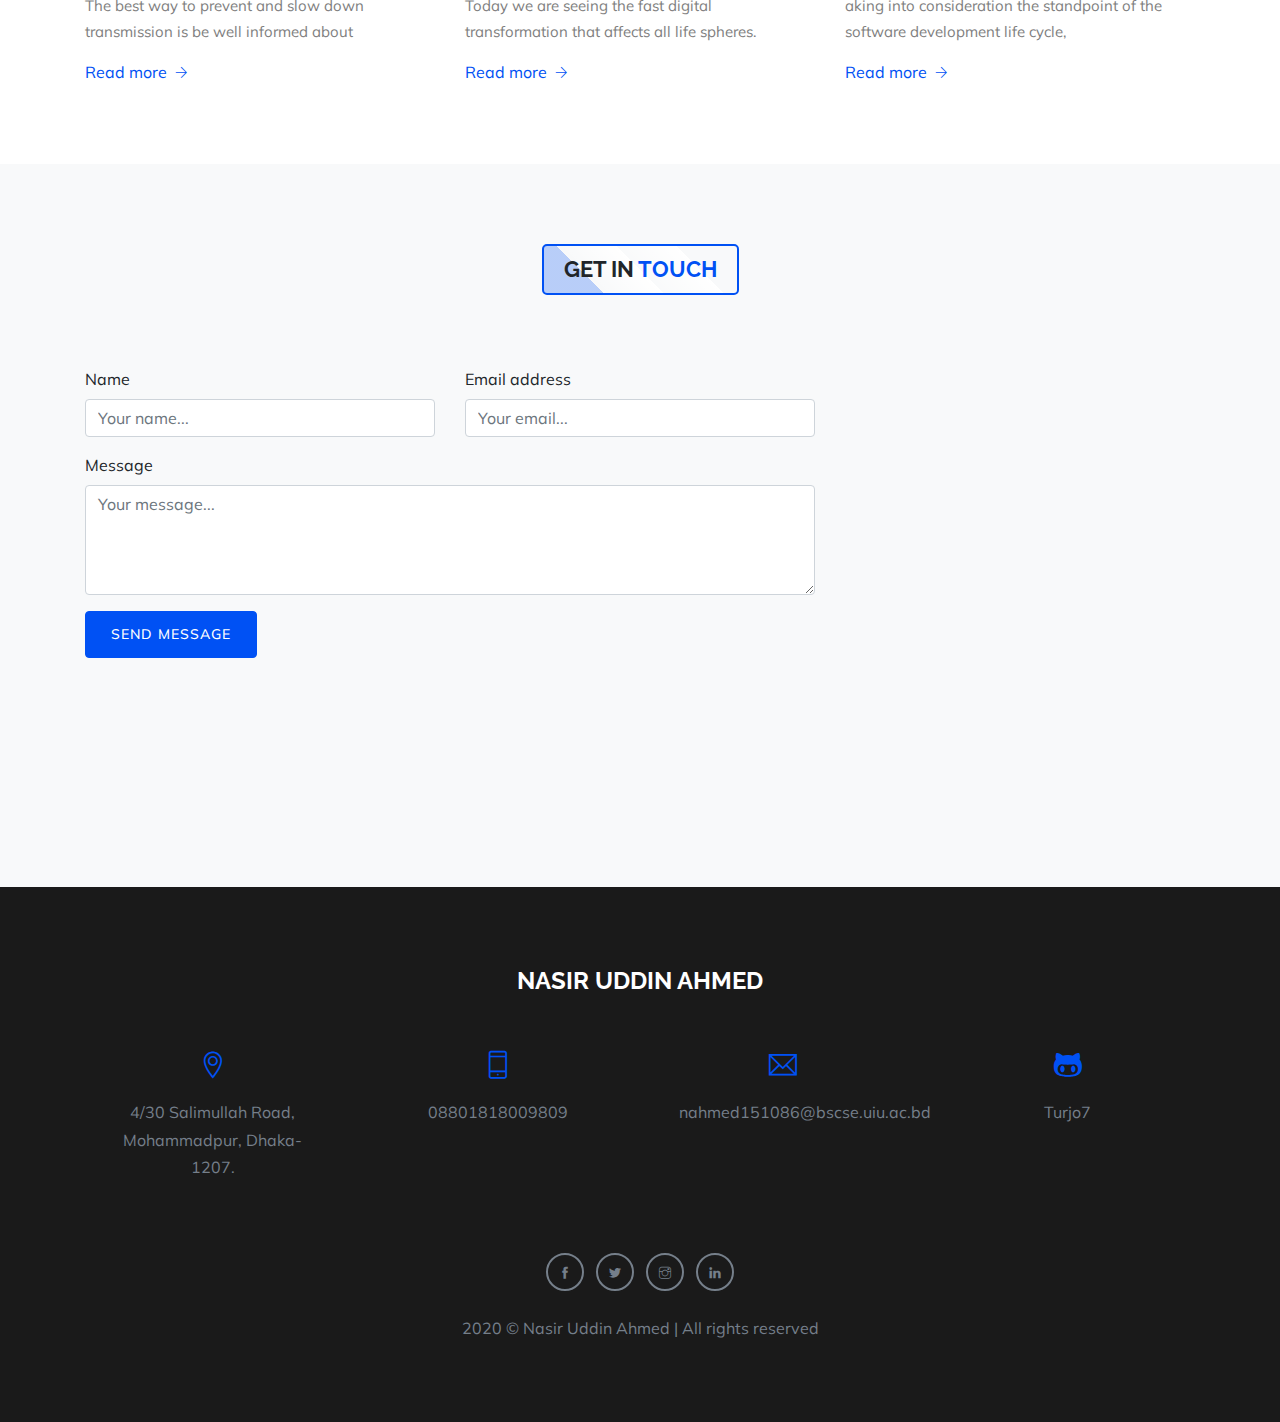
==== commit a34d5ea0: "Update index-1.html" ====
--- a/index-1.html
+++ b/index-1.html
@@ -4,7 +4,7 @@
 <head>
     <meta charset="UTF-8">
     <meta name="viewport" content="width=device-width, initial-scale=1">
-    <meta name="description" content="" />
+    <meta name="description" content="This is the portfolio site of Nasir Uddin Ahmed. Nasir Uddin Ahmed CSE graduate from UIU. A Researcher, Engineer, Co-Founder." />
     <meta name="keywords" content="CTO, Co-founder, Software Engineer, Digital Marketer, Bangladesh" />
     <meta name="author" content="Nasir Uddin Ahmed" />
     <title>Nasir Uddin Ahmed | Co-founder & CTO @ www.hadodo.xyz</title>
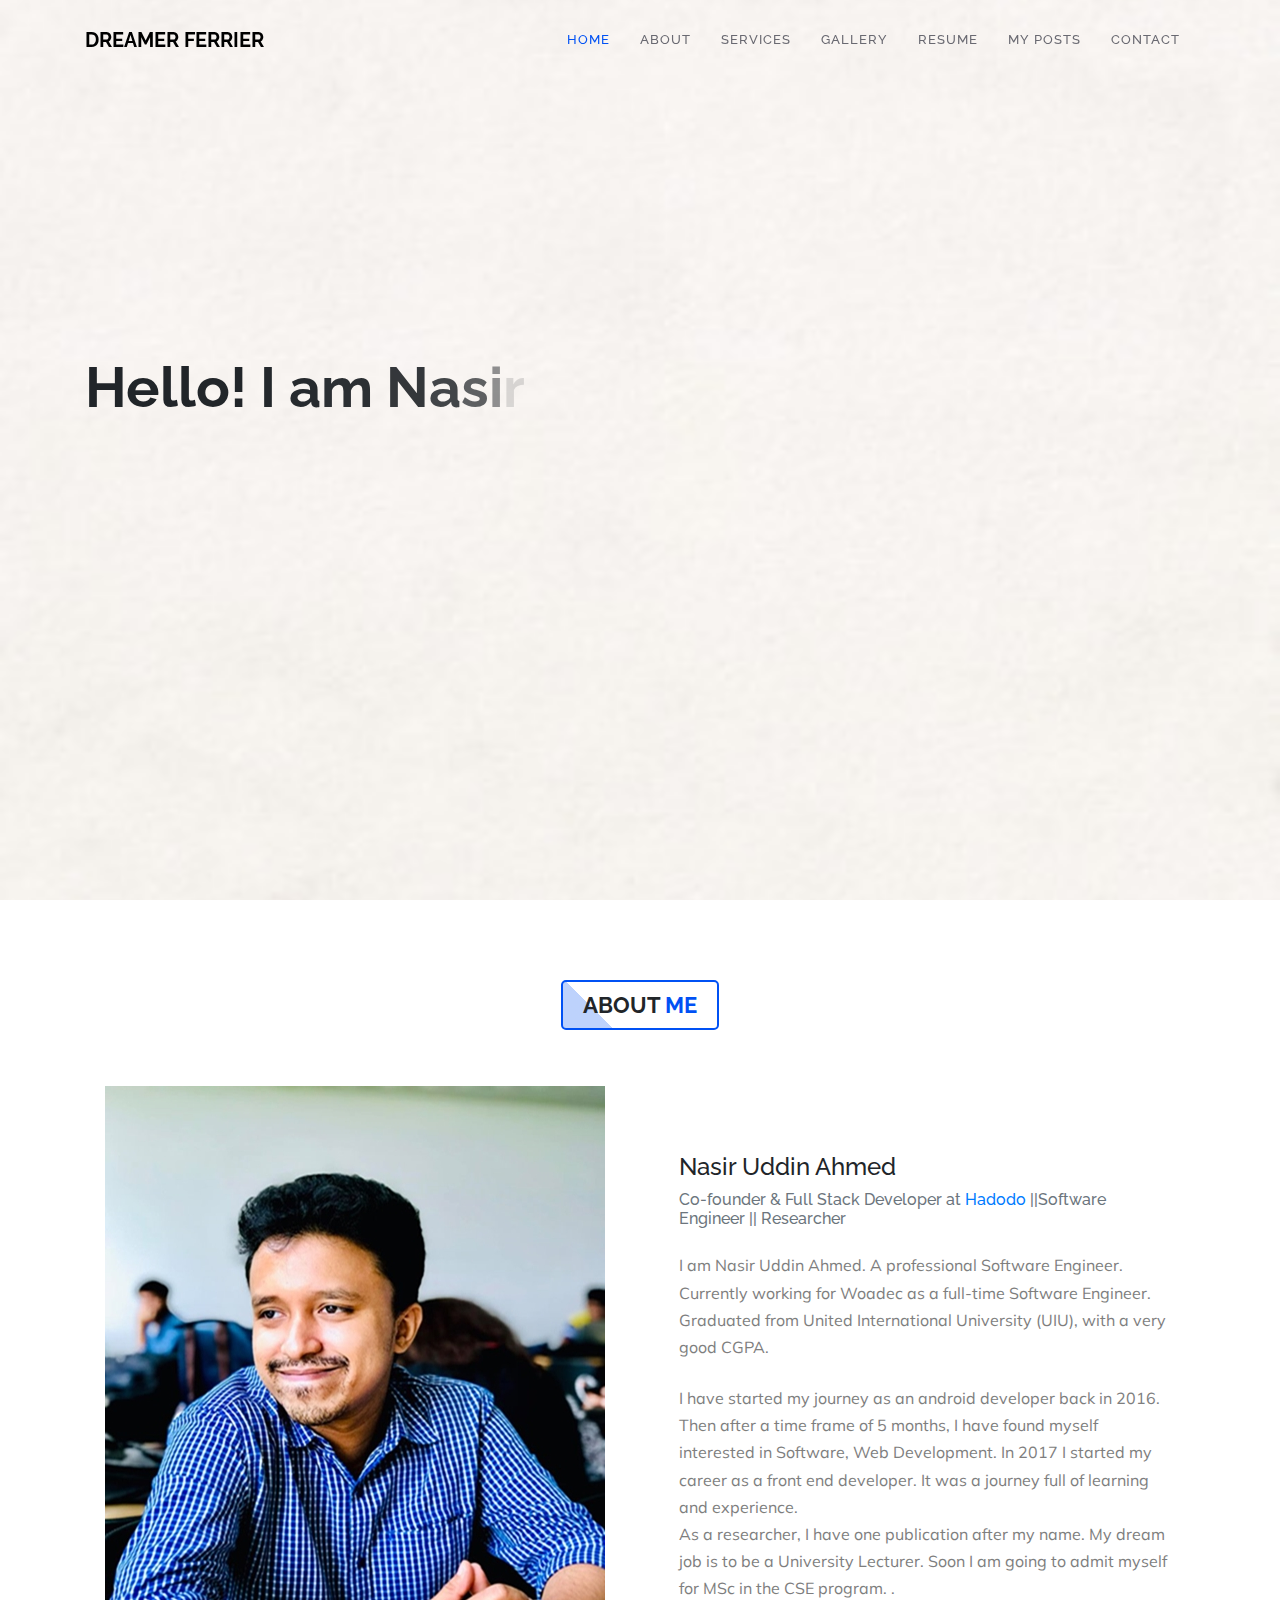
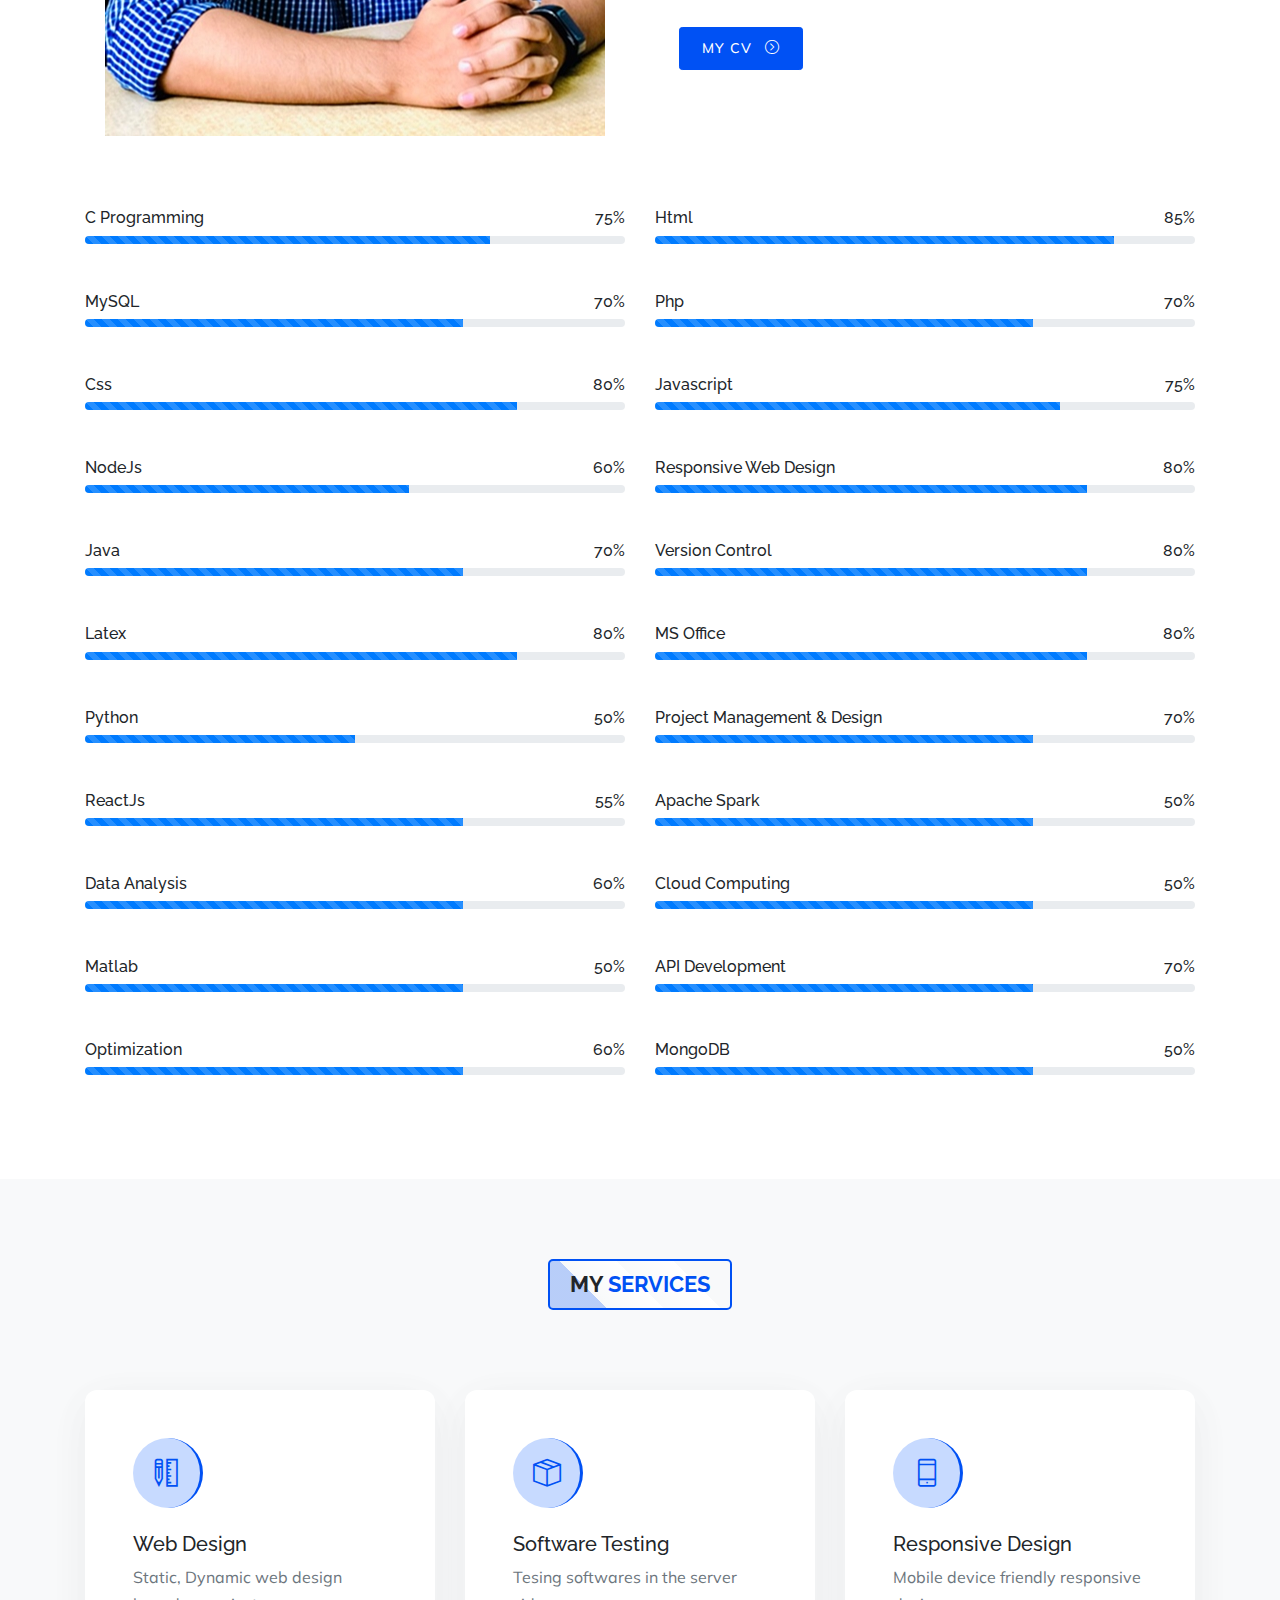
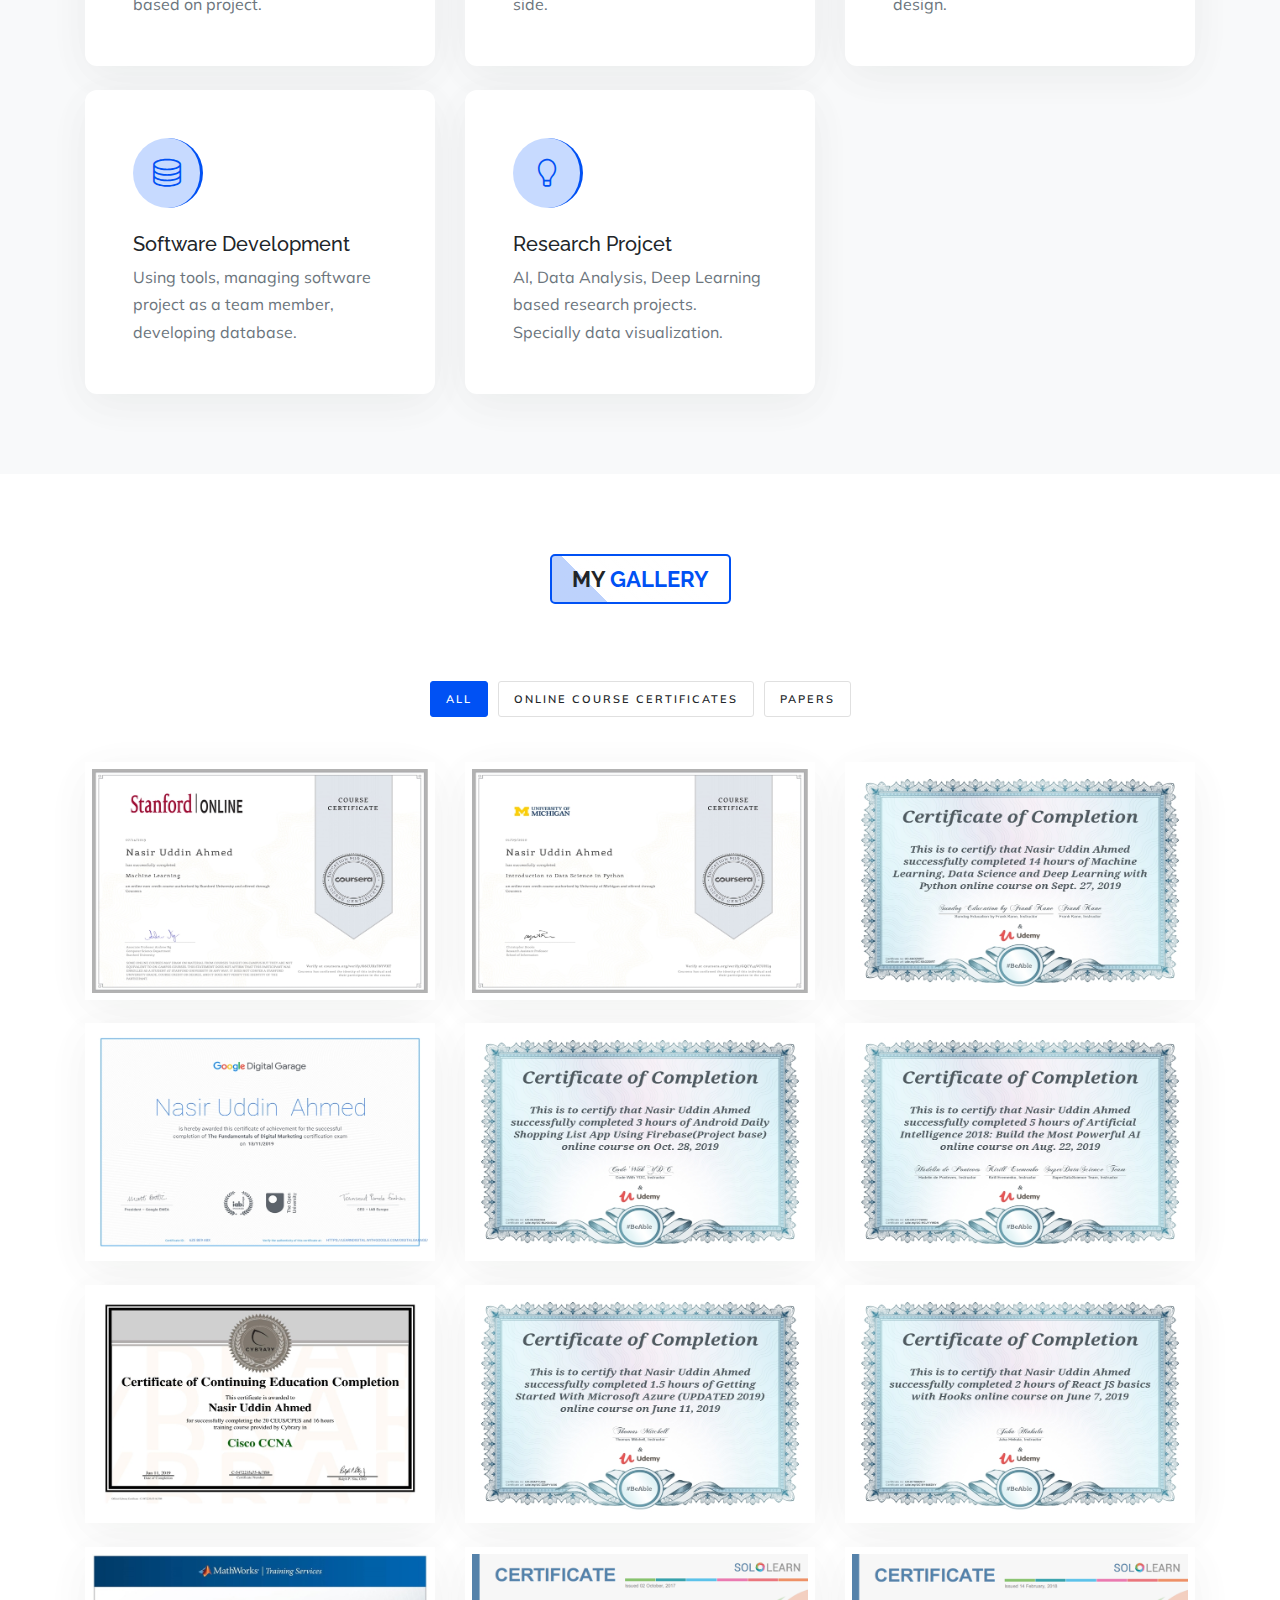
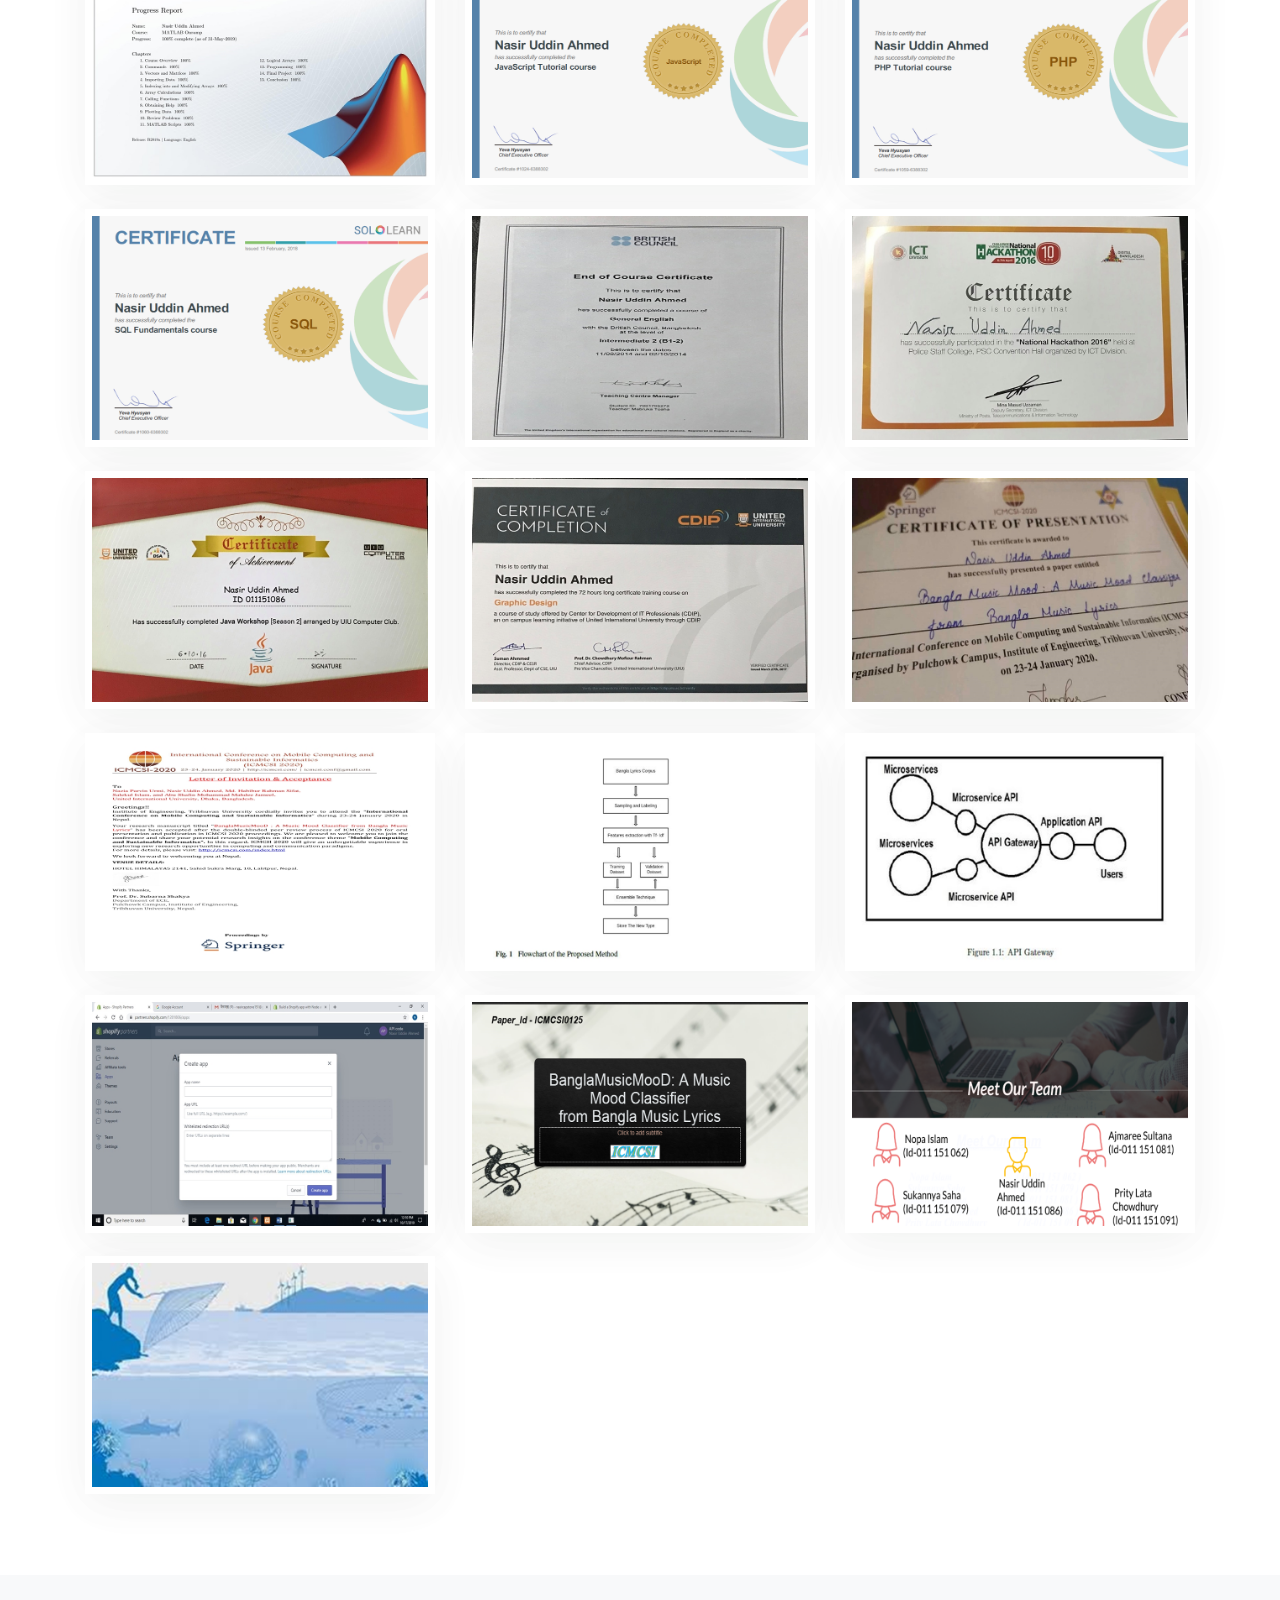
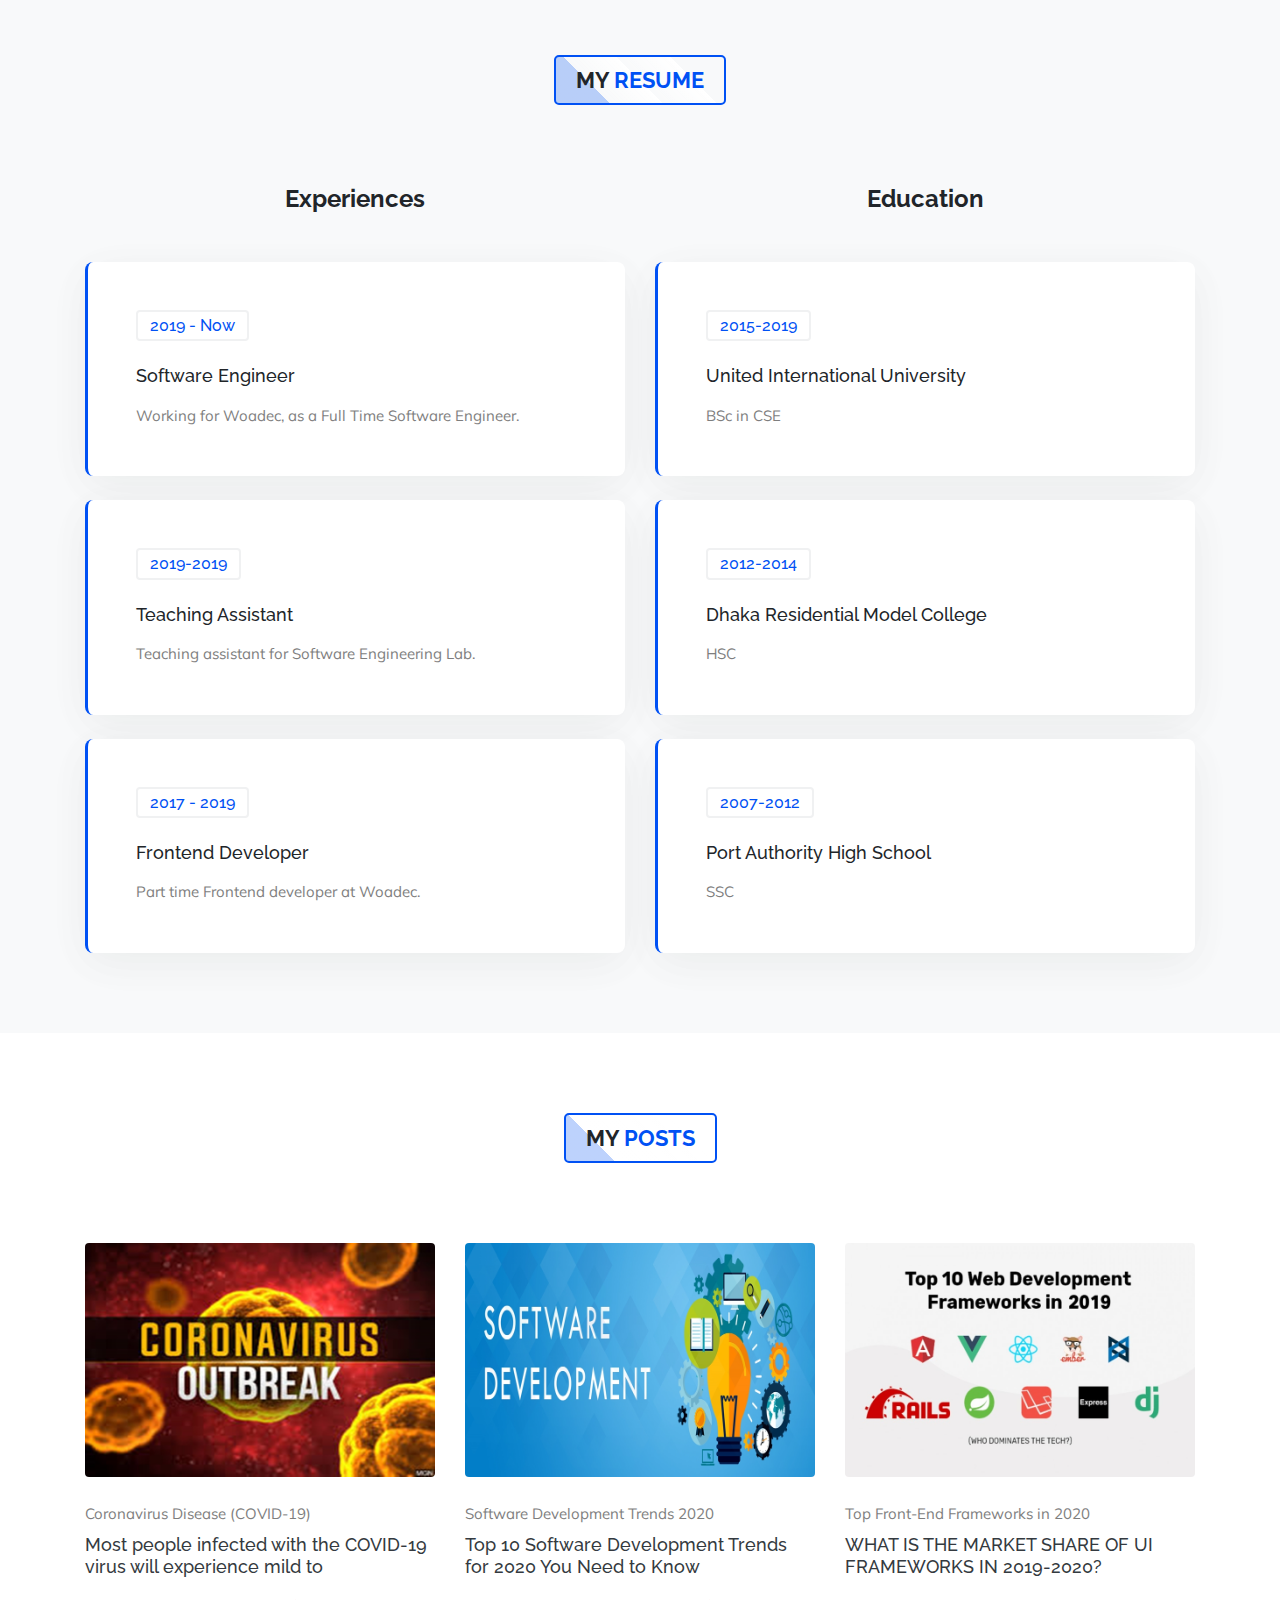
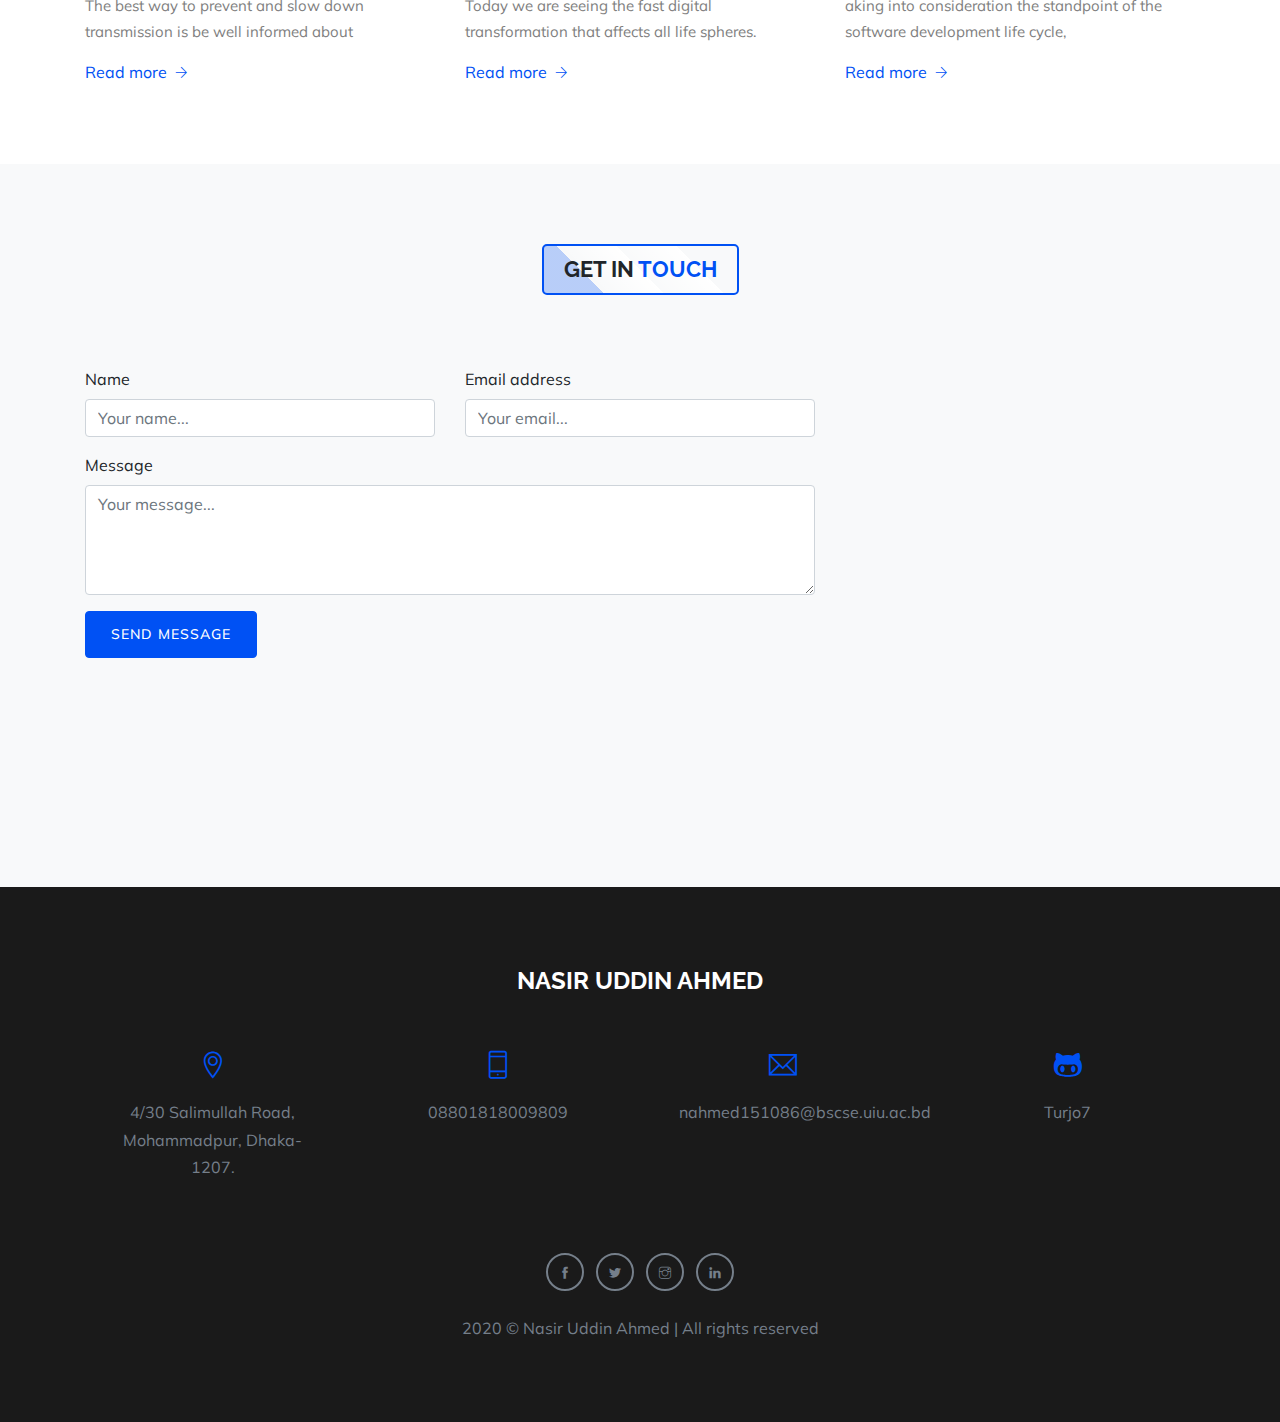
==== commit d1450af3: "Update index-1.html" ====
--- a/index-1.html
+++ b/index-1.html
@@ -591,10 +591,10 @@
 
 
 
-                <div class="col-lg-4 branding development">
+                <!--<div class="col-lg-4 branding development">
                     <div class="item-box mt-4">
                         <a class="mfp-image" href="images/10.jpg" title="">
-                            <img class="item-container img-fluid mx-auto" src="images/10.jpg" alt="4" />
+                            <img class="item-container img-fluid mx-auto" src="images/10.JPG" alt="4" />
                             <div class="item-mask">
                                 <div class="item-caption text-white text-center">
                                     <h5>EFSET Advanced</h5>
@@ -603,7 +603,7 @@
                             </div>
                         </a>
                     </div>
-                </div>
+                </div>-->
 
 
 
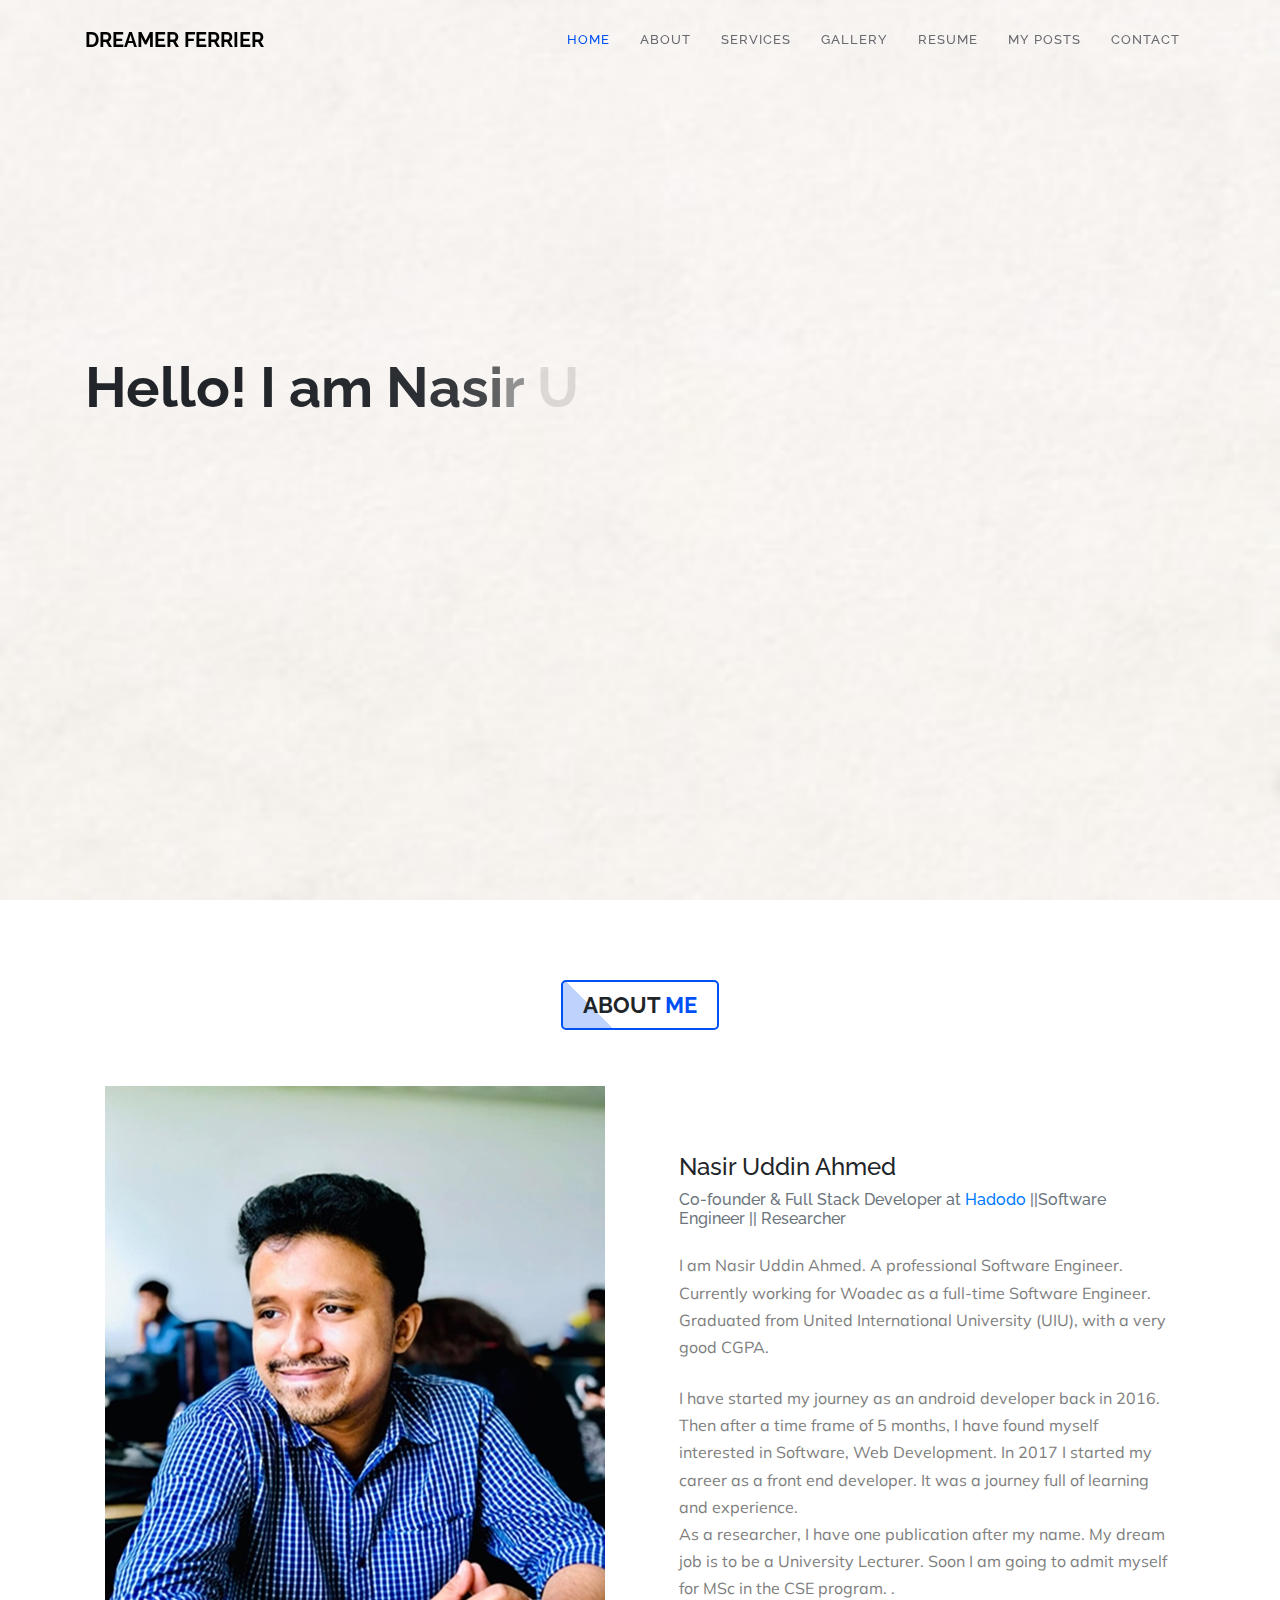
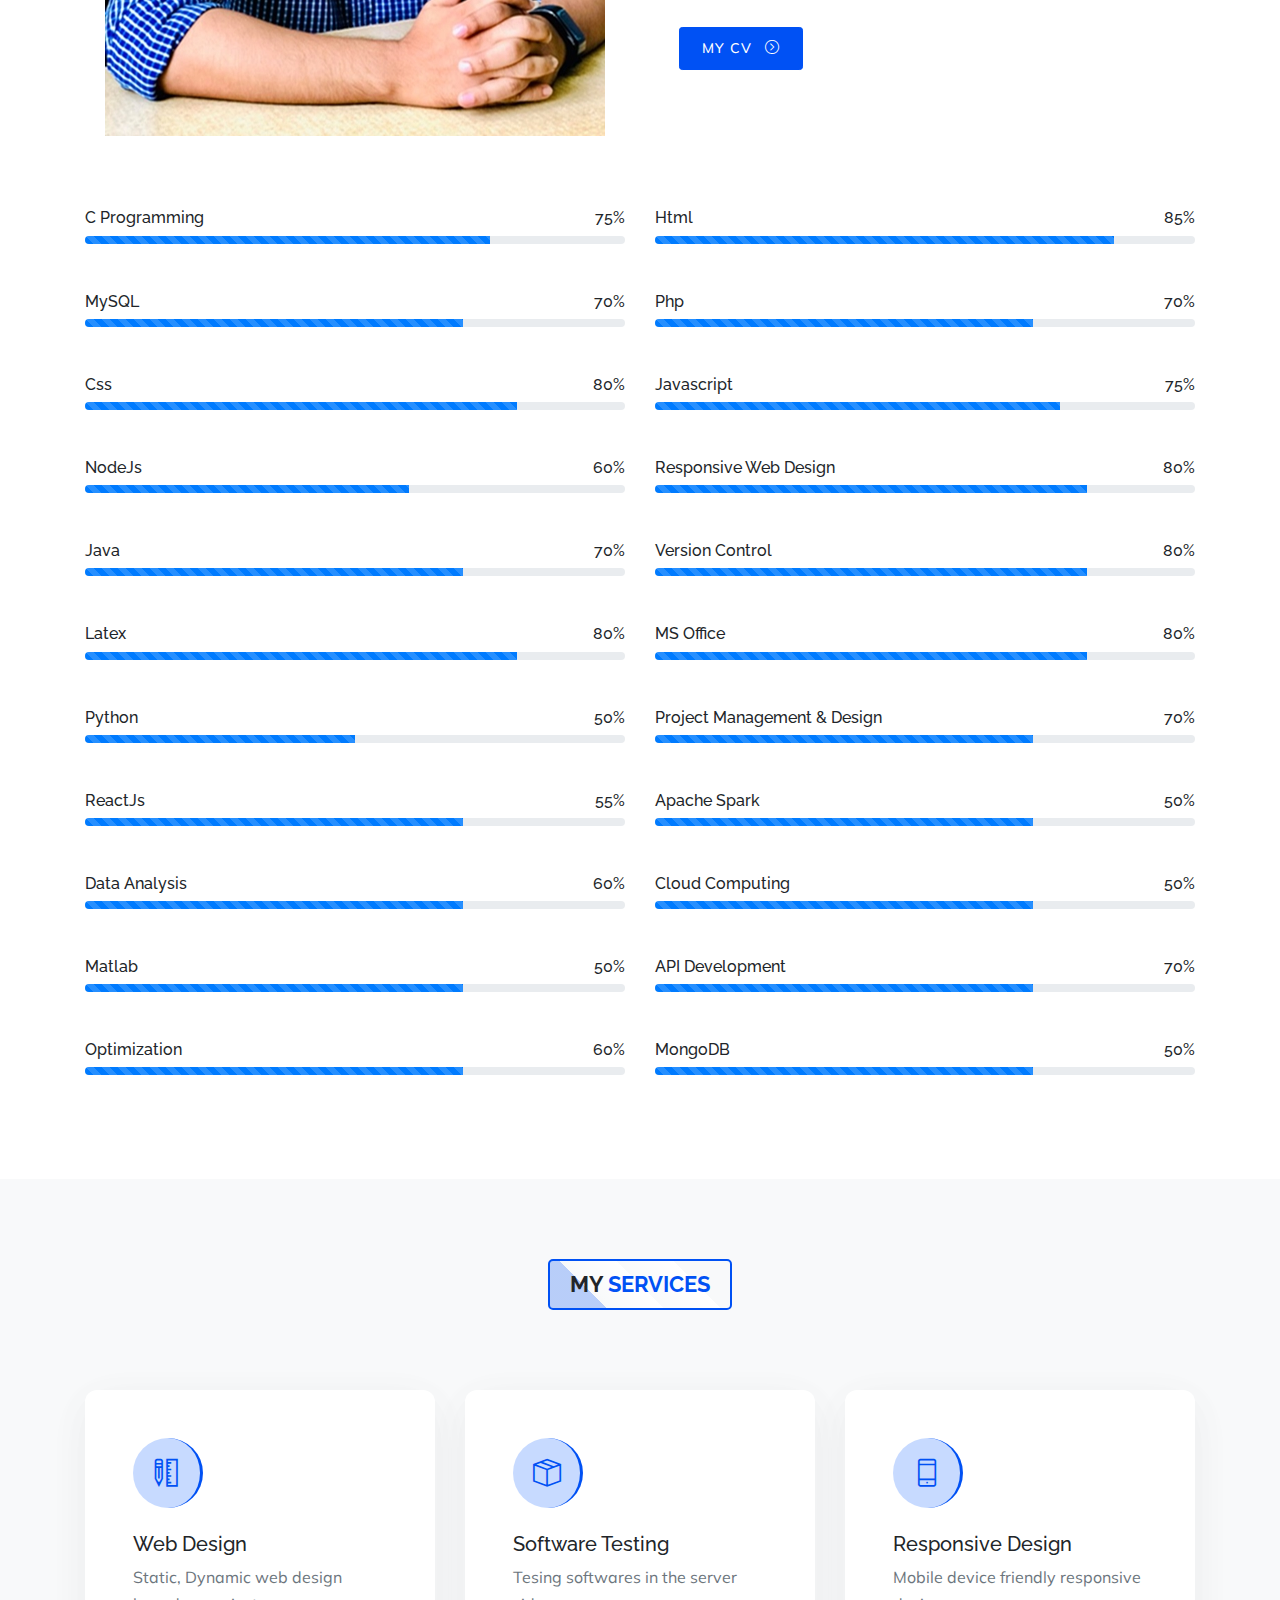
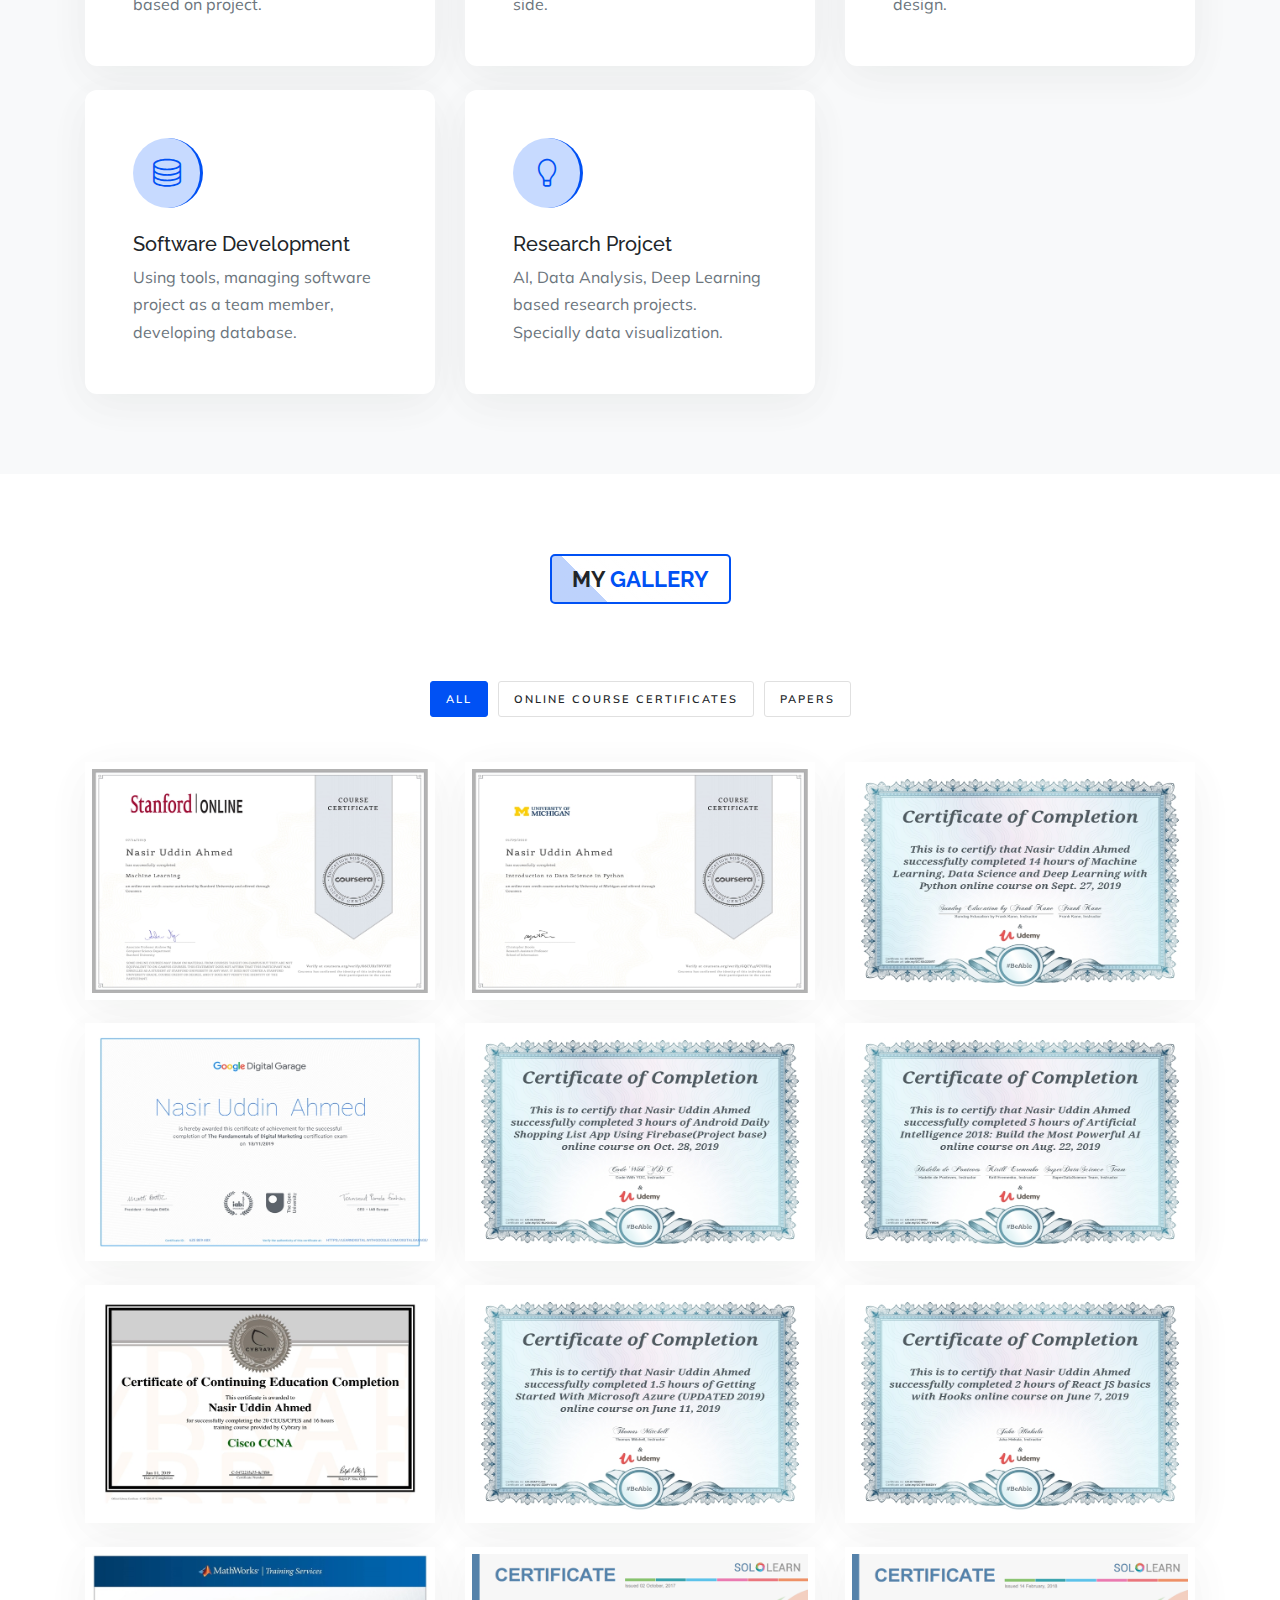
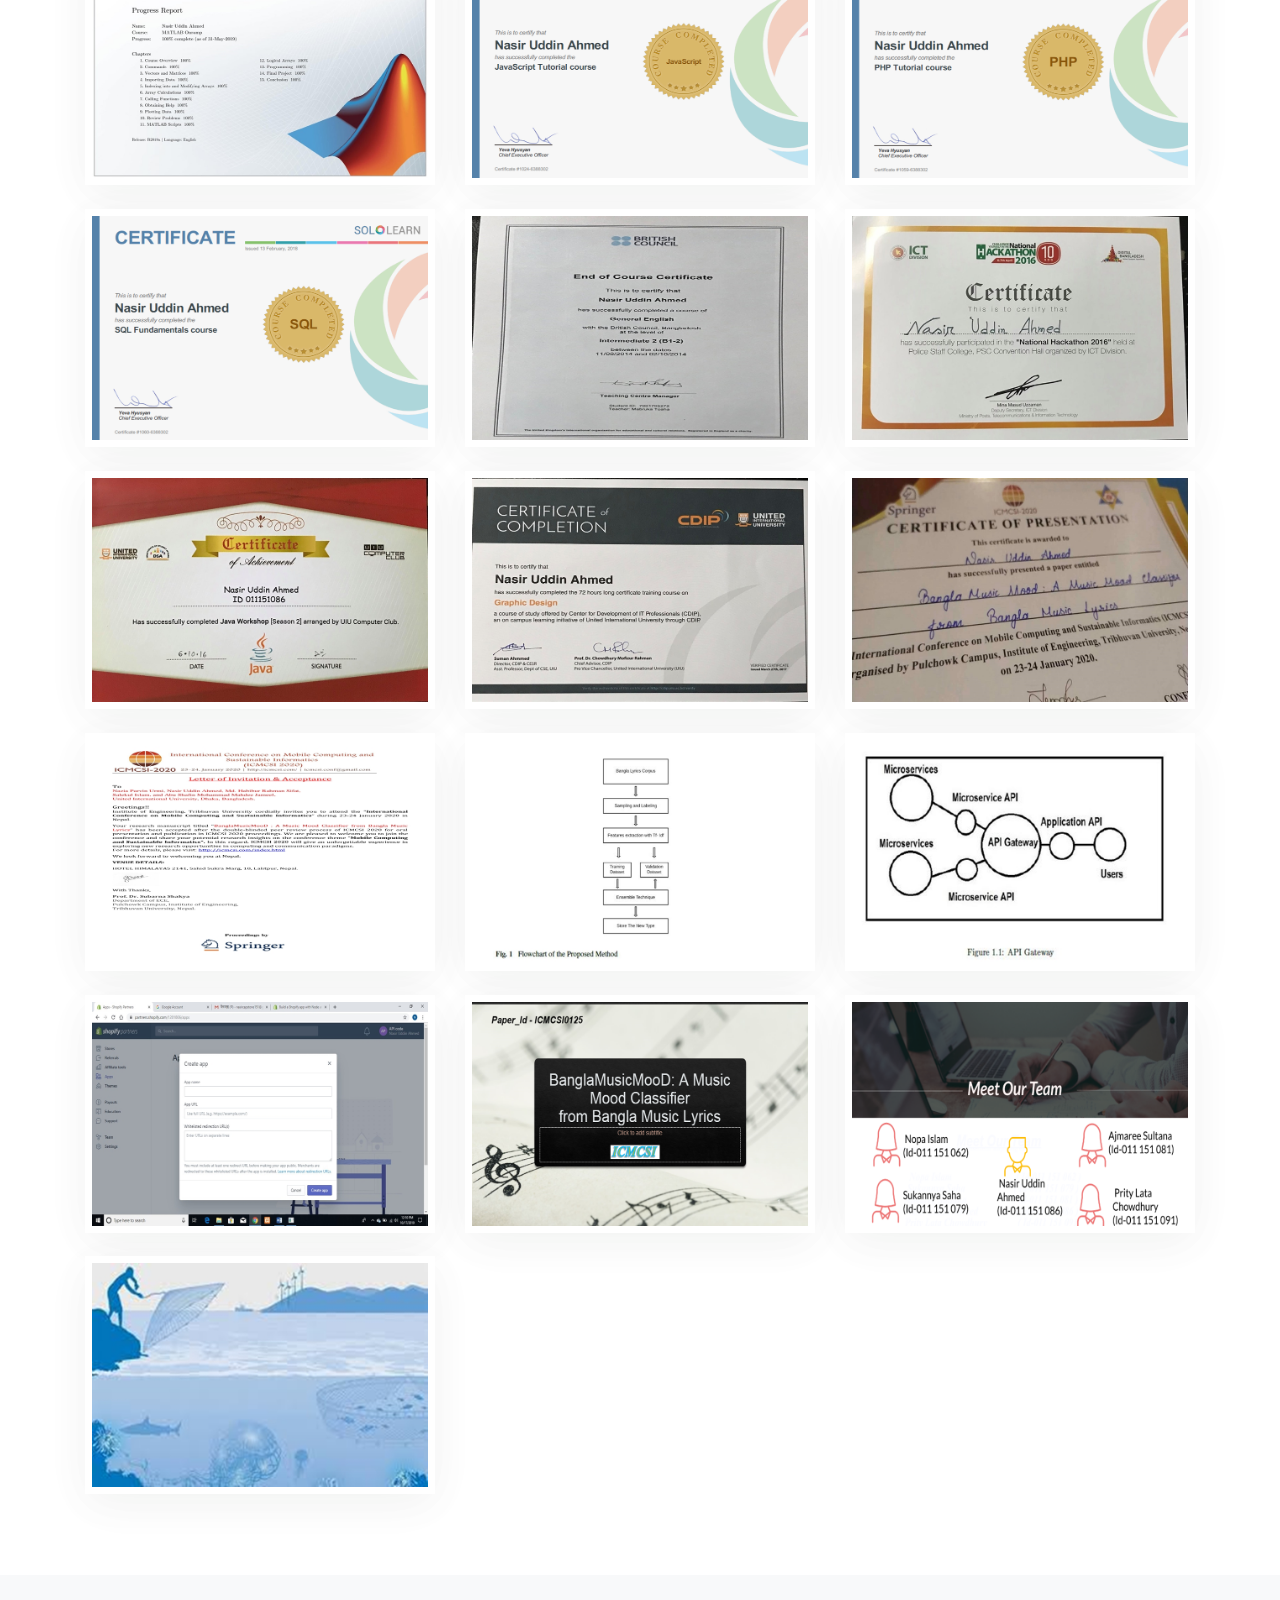
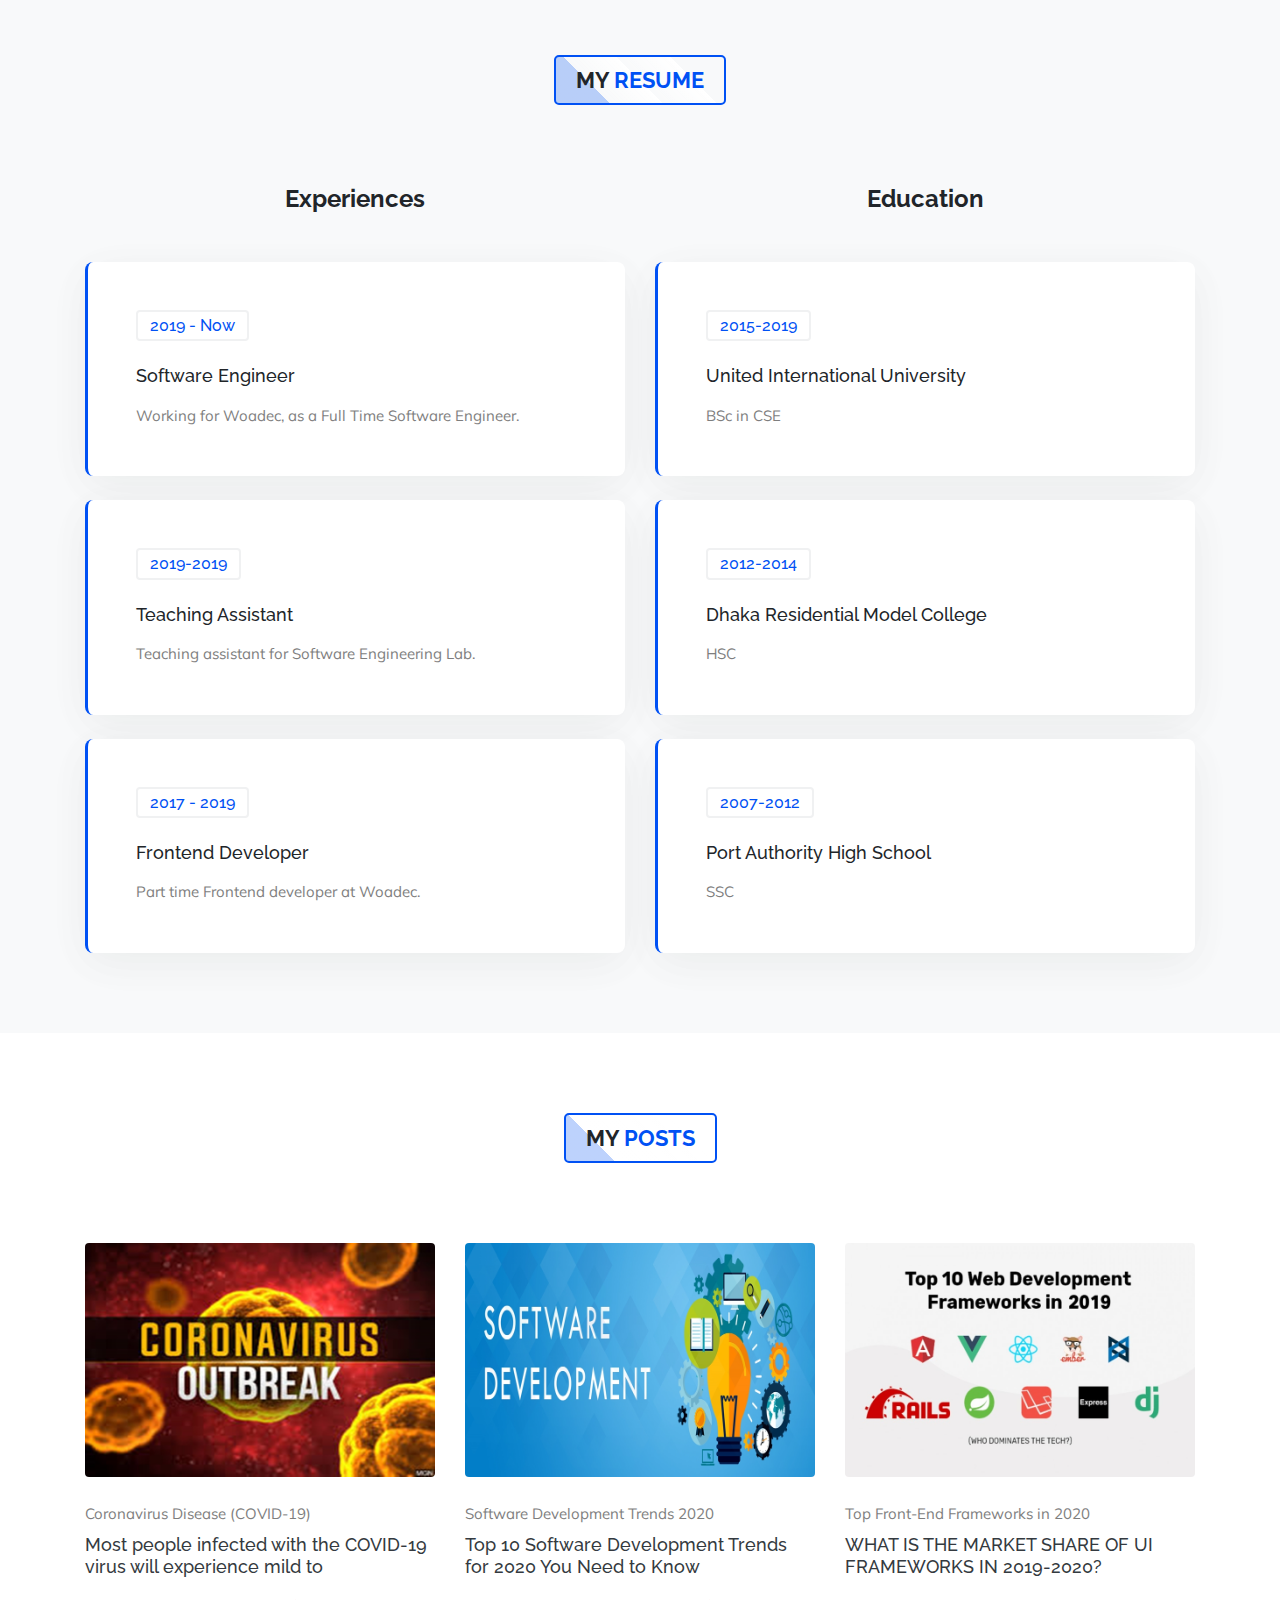
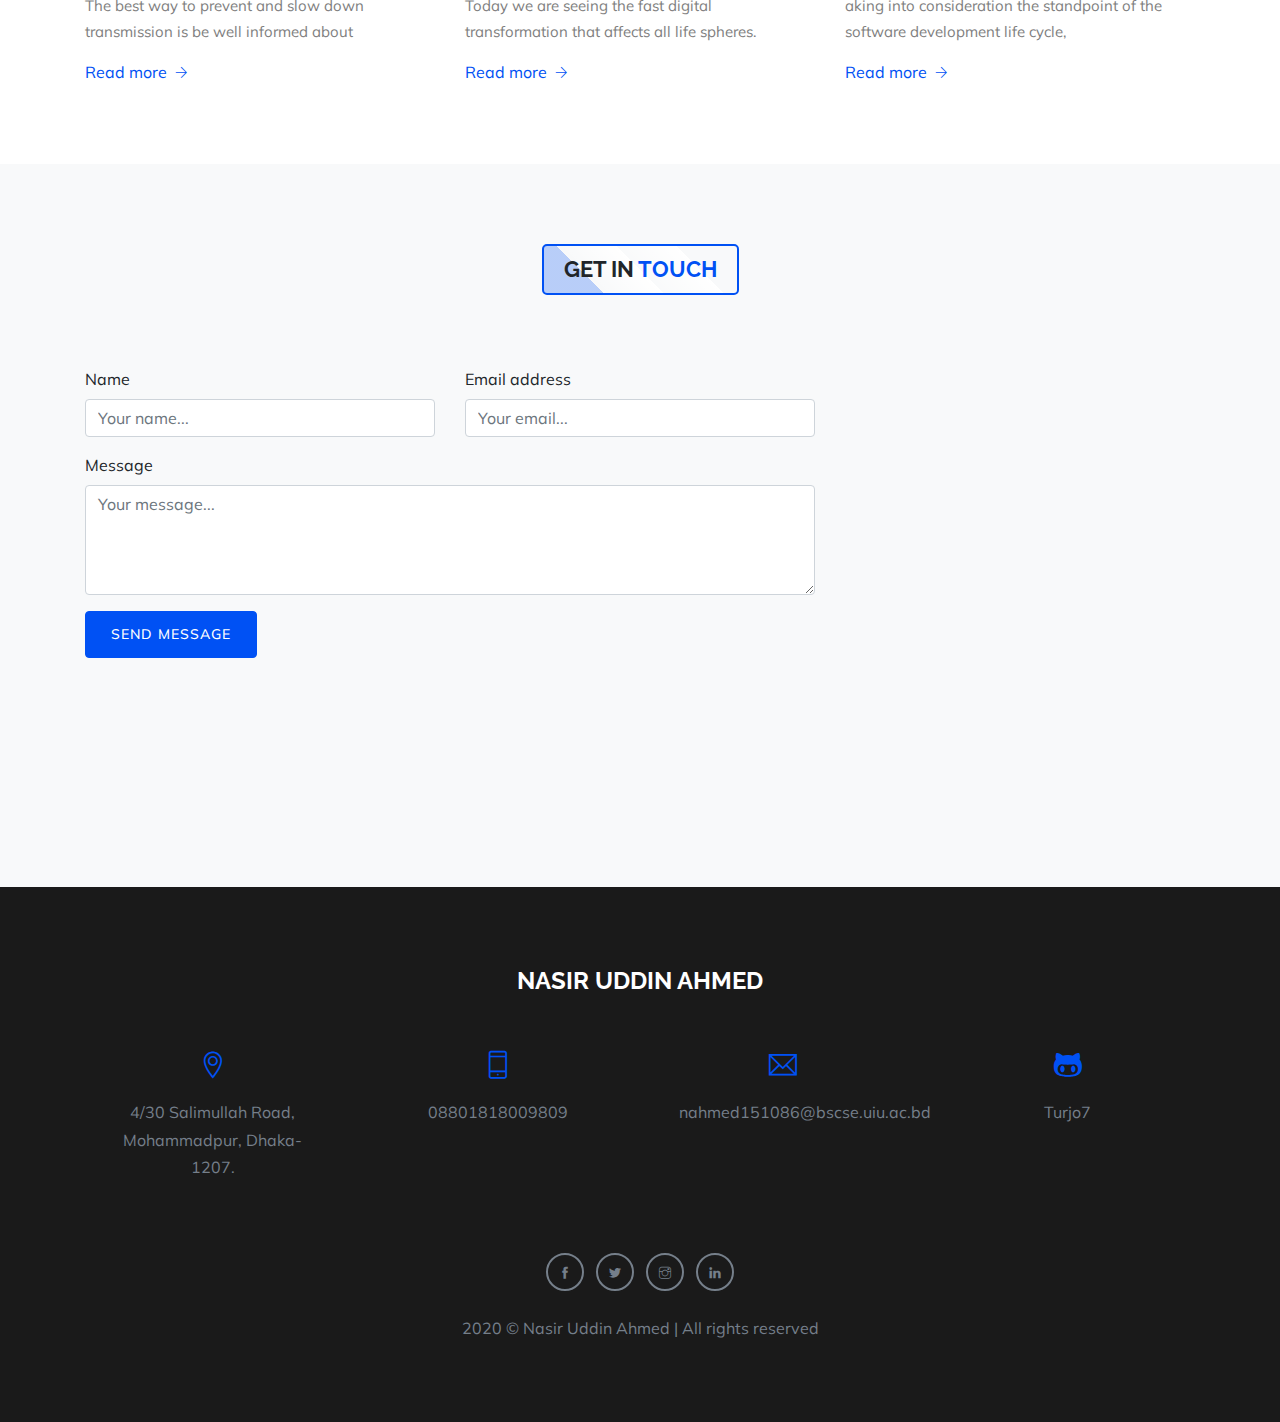
==== commit 0ea34cc7: "Update index-1.html" ====
--- a/index-1.html
+++ b/index-1.html
@@ -30,6 +30,7 @@
 
     <!-- Custom  Css -->
     <link rel="stylesheet" type="text/css" href="css/style.css" />
+    <link rel="canonical" href="https://turjo7.github.io/Nasir_Uddin_Ahmed_Turjo/index-1.html" />
 
 
 
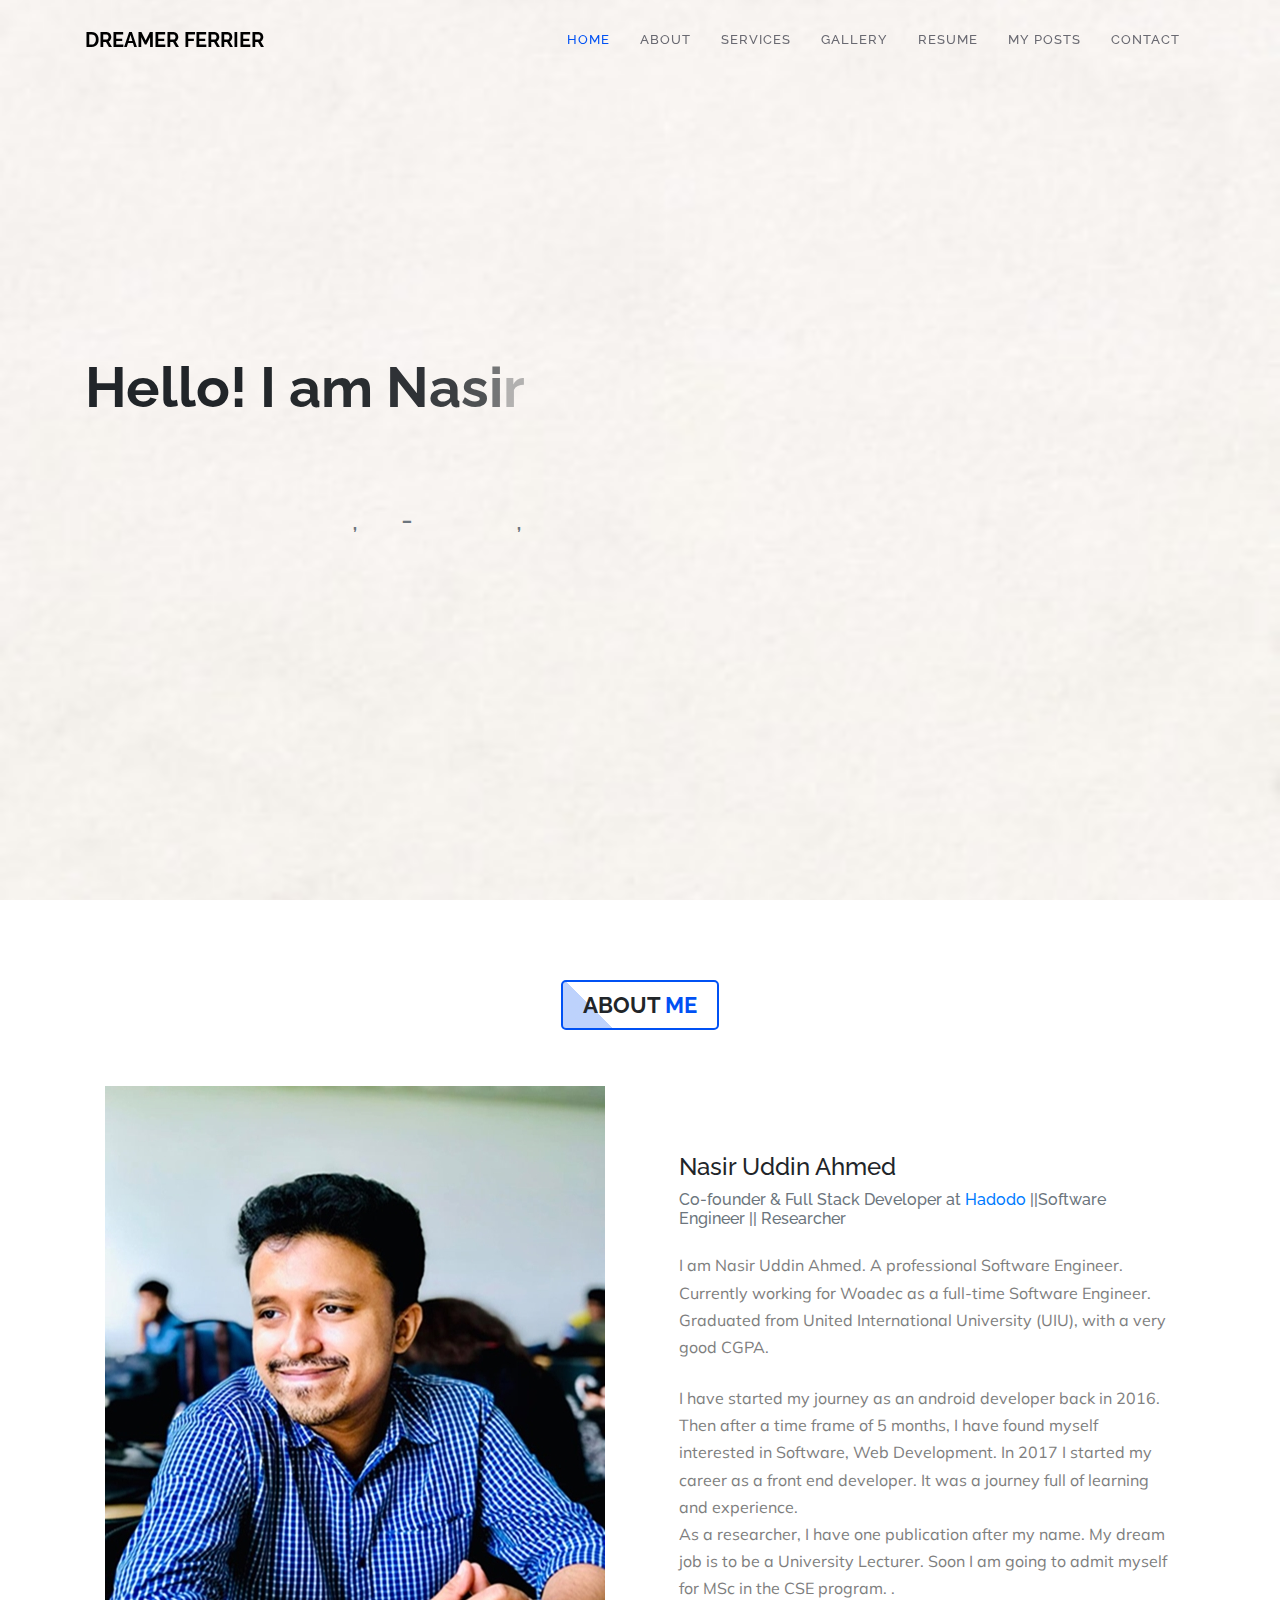
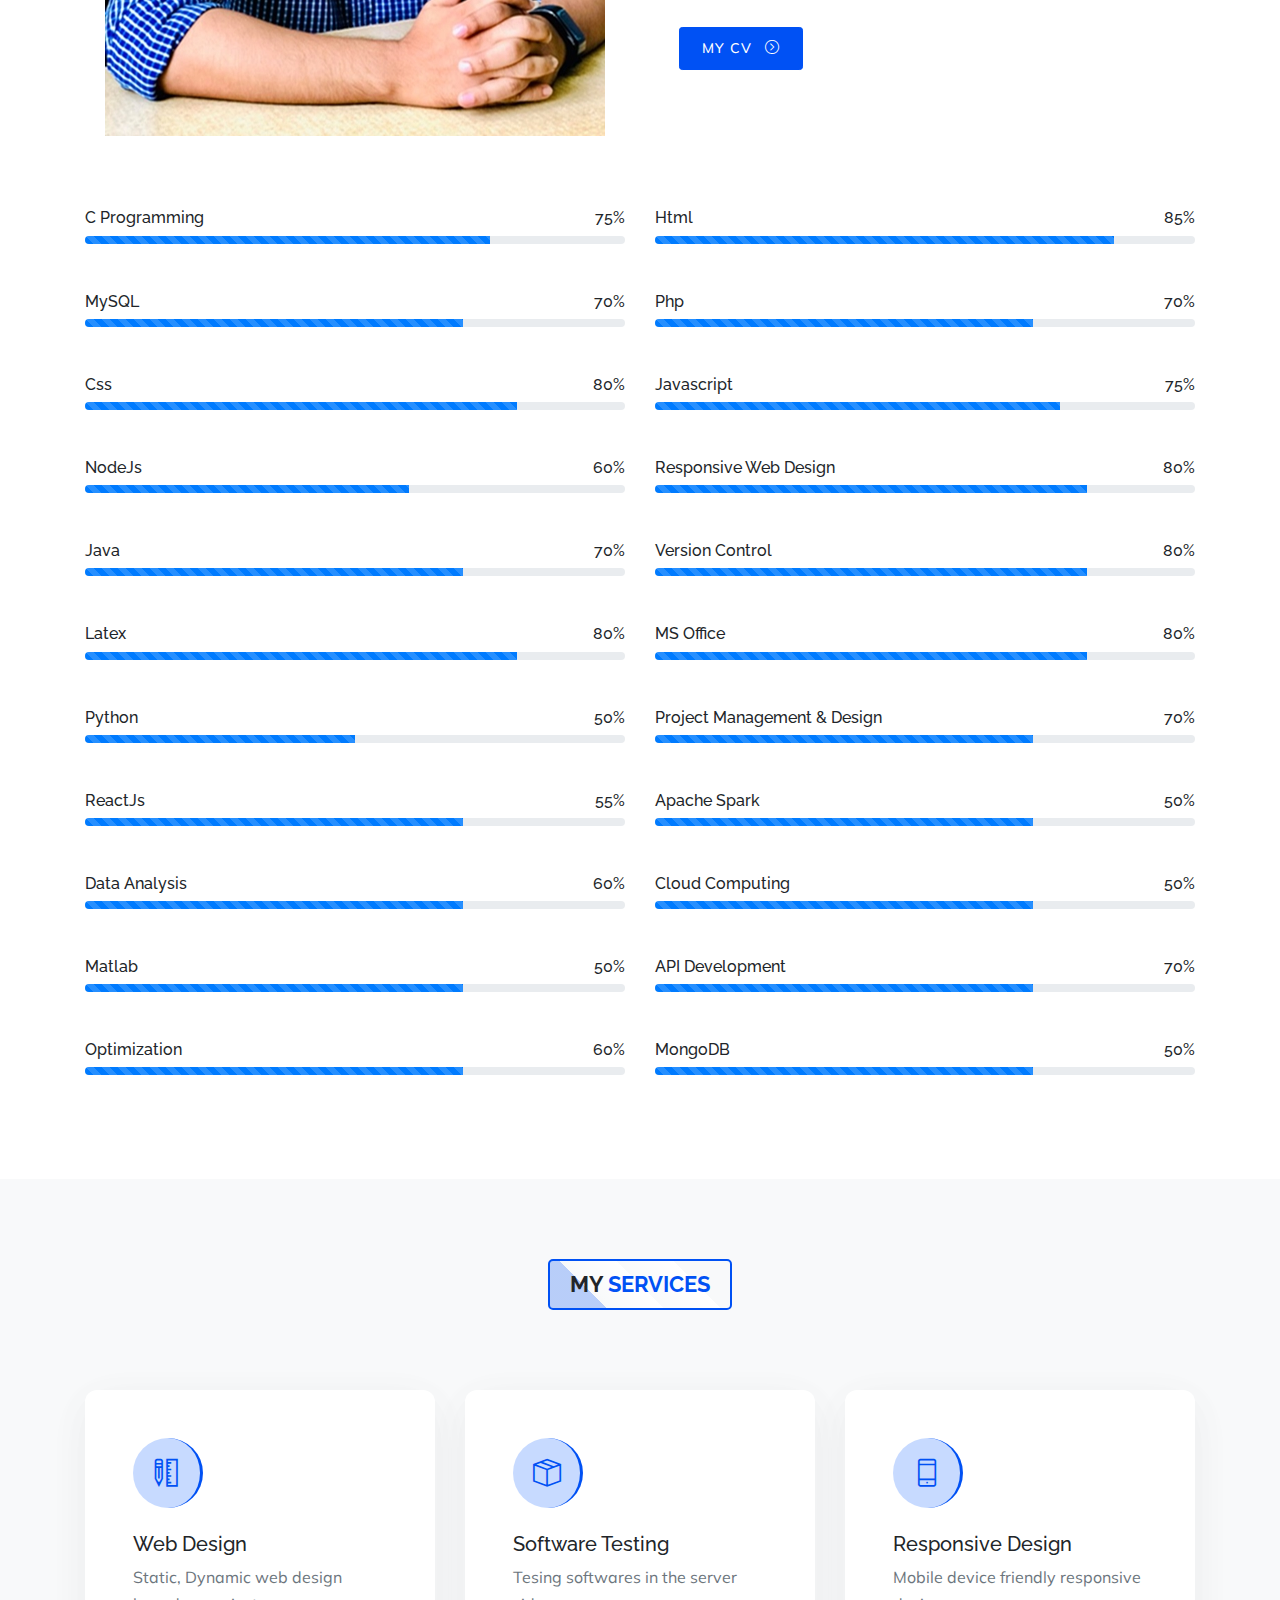
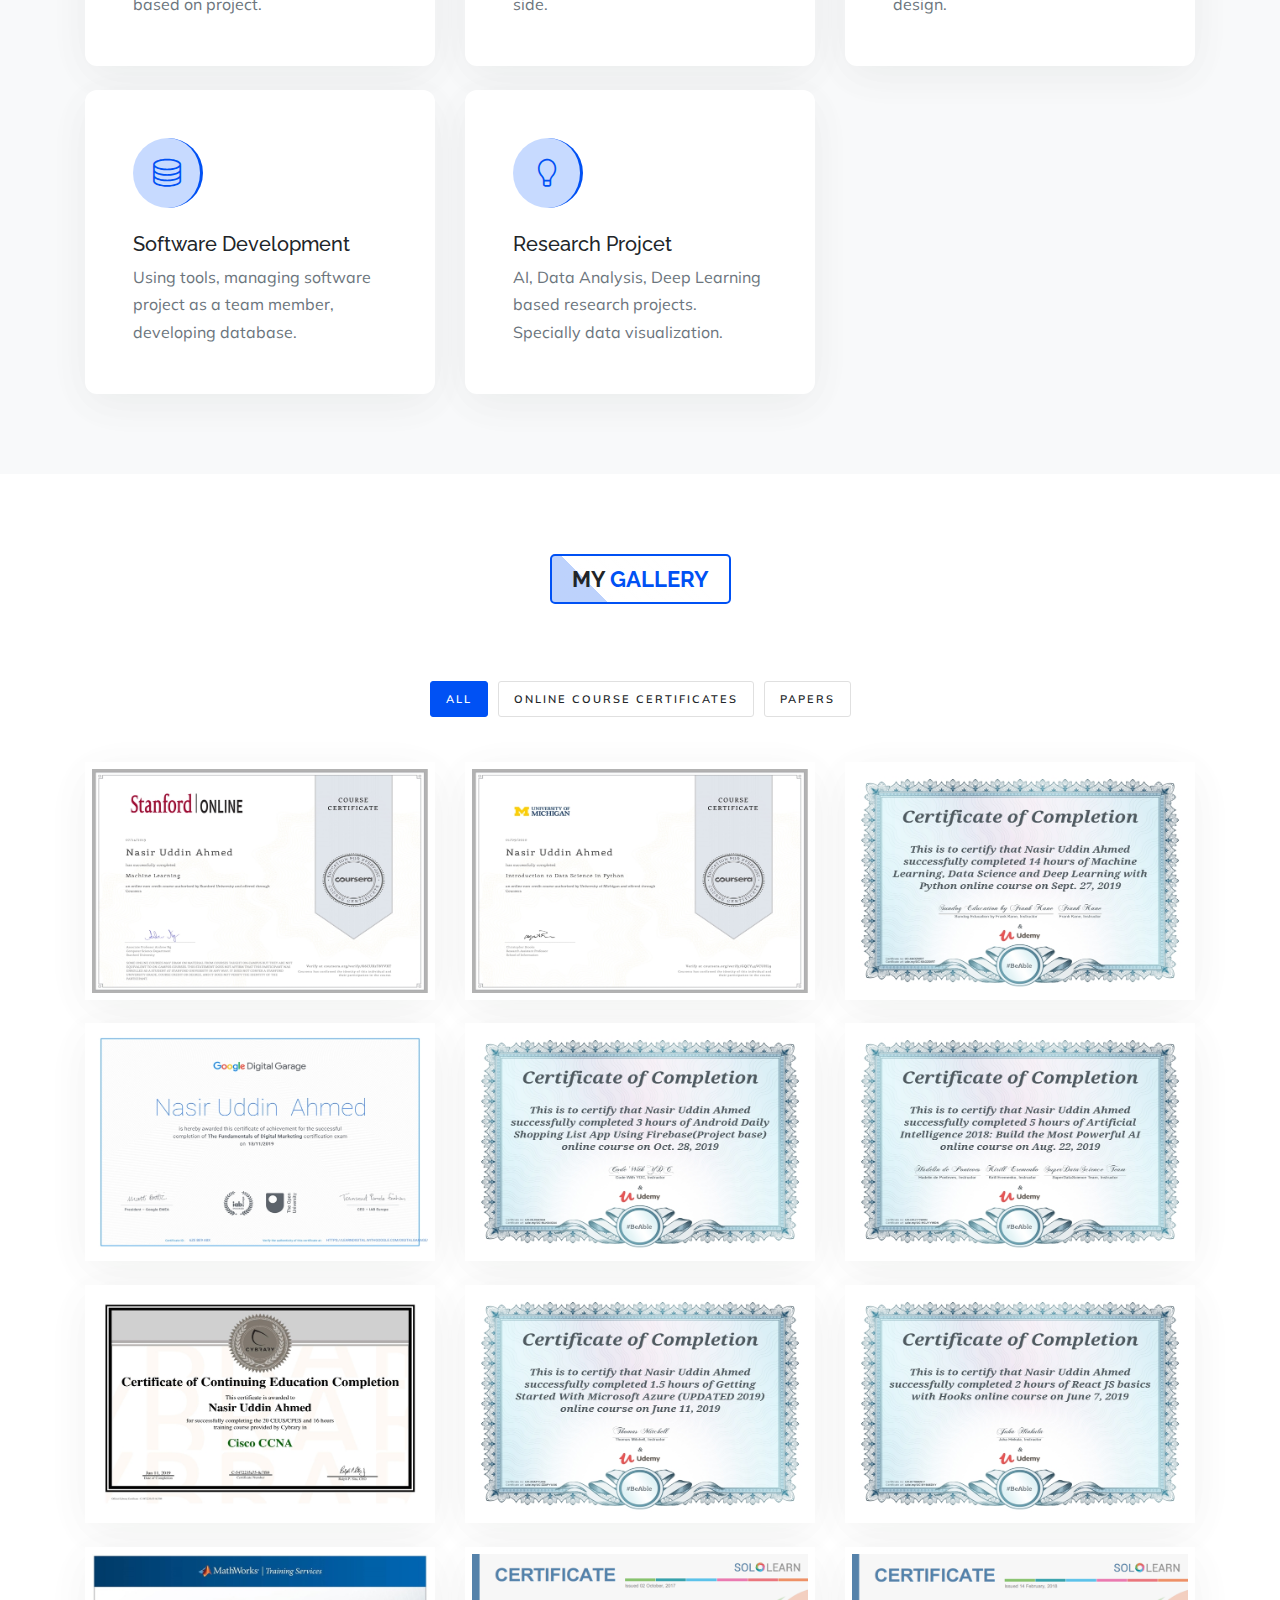
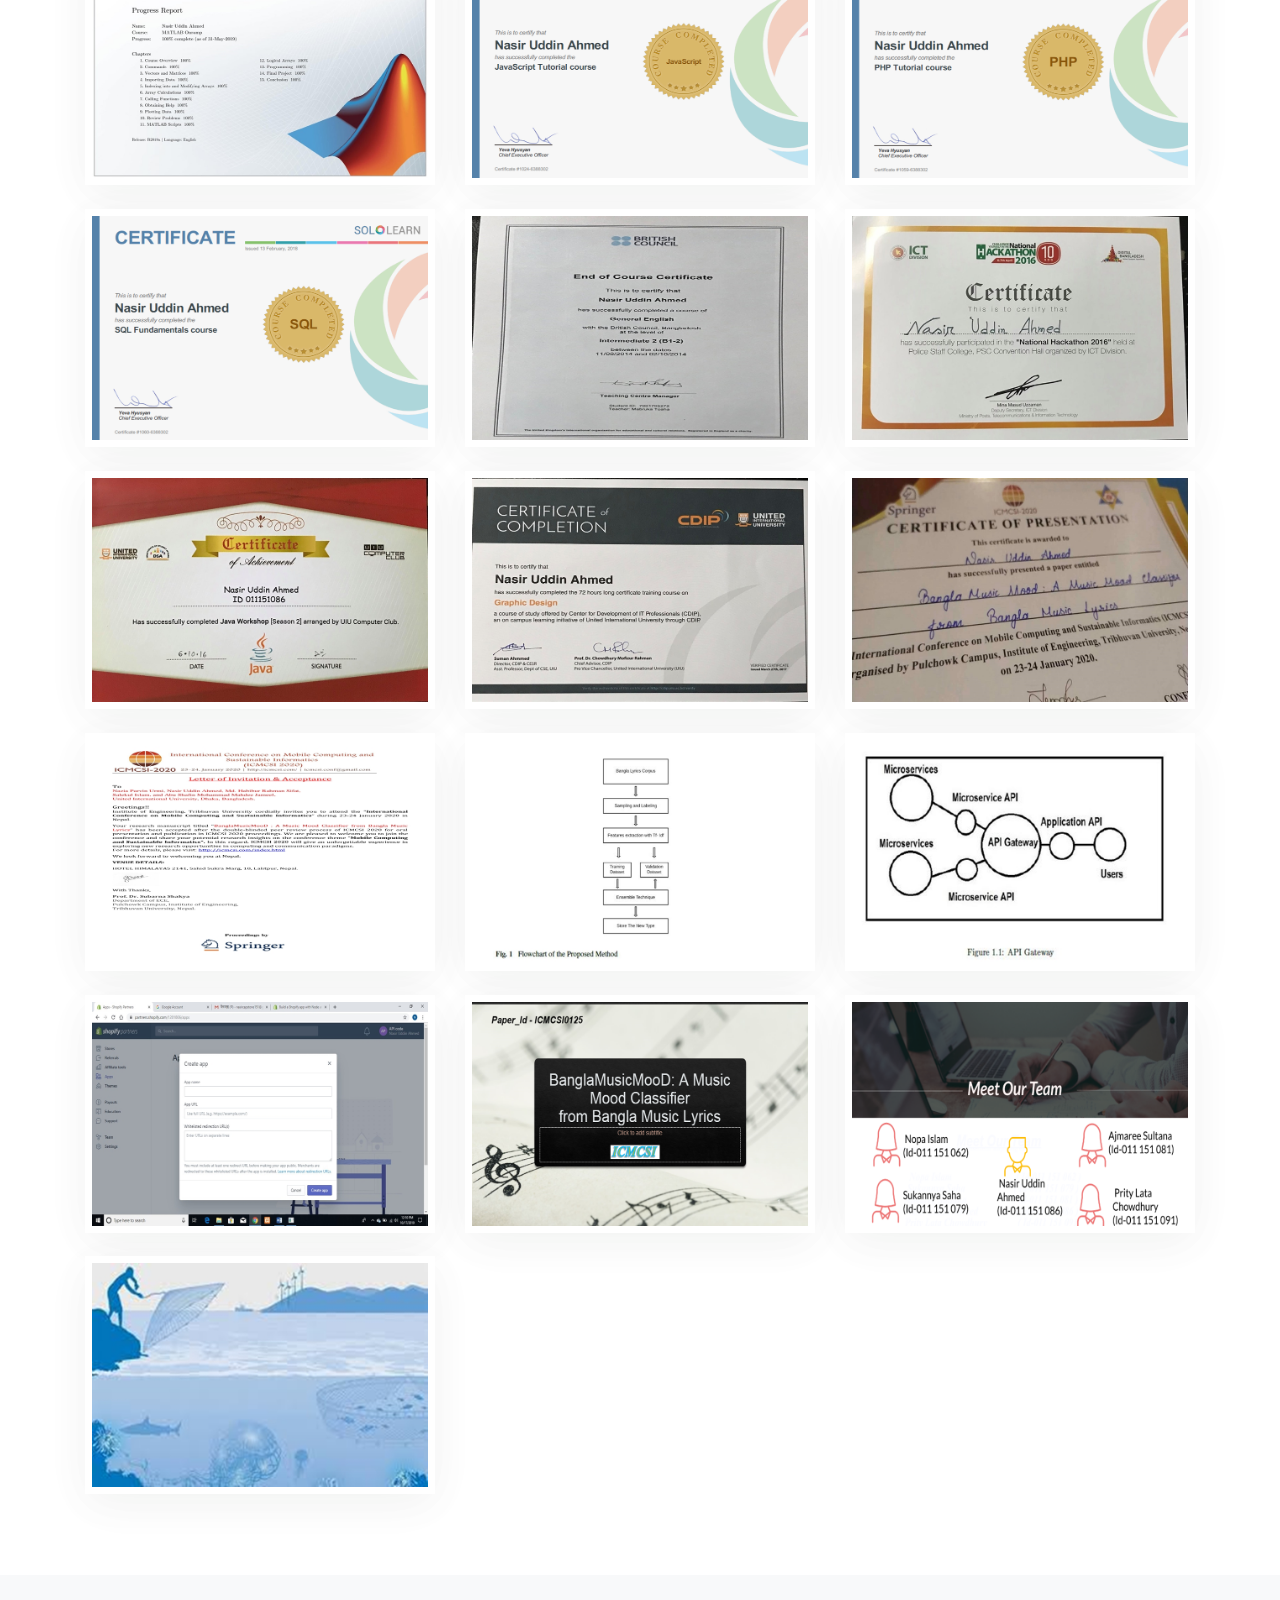
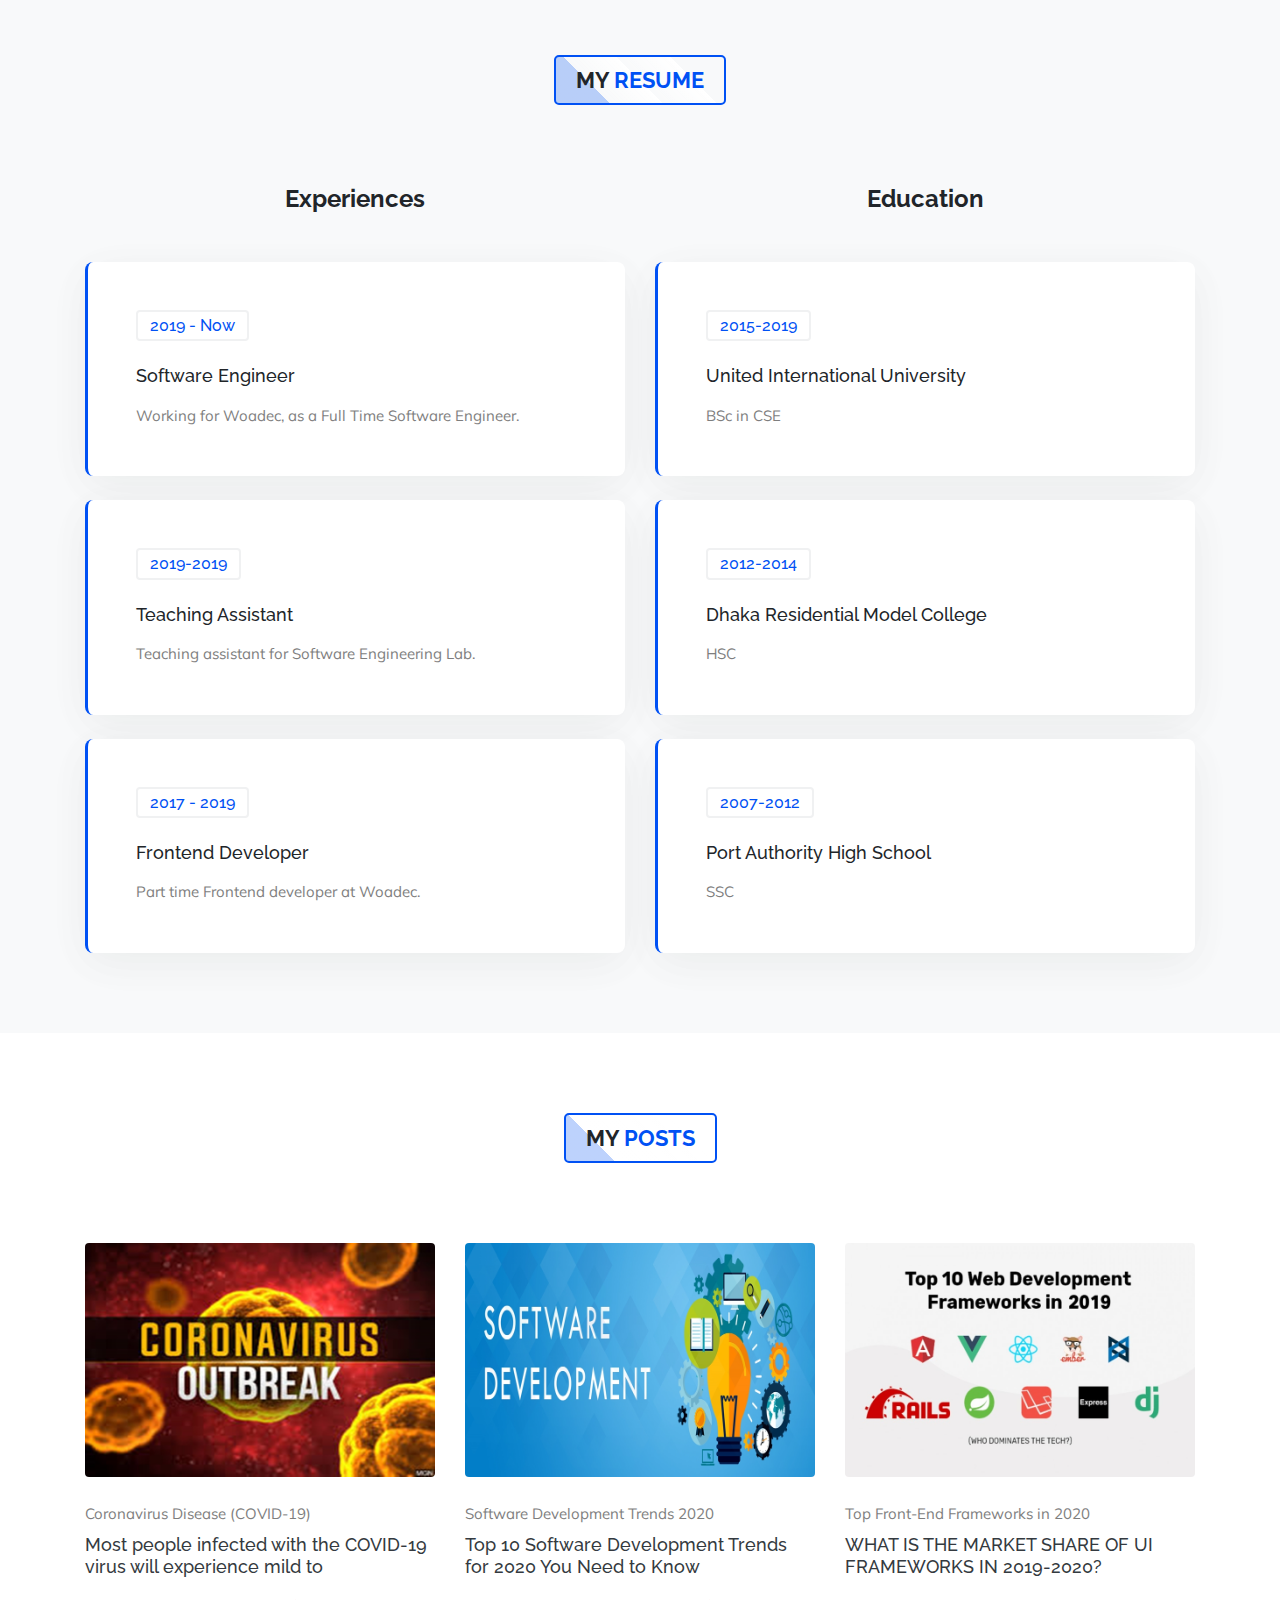
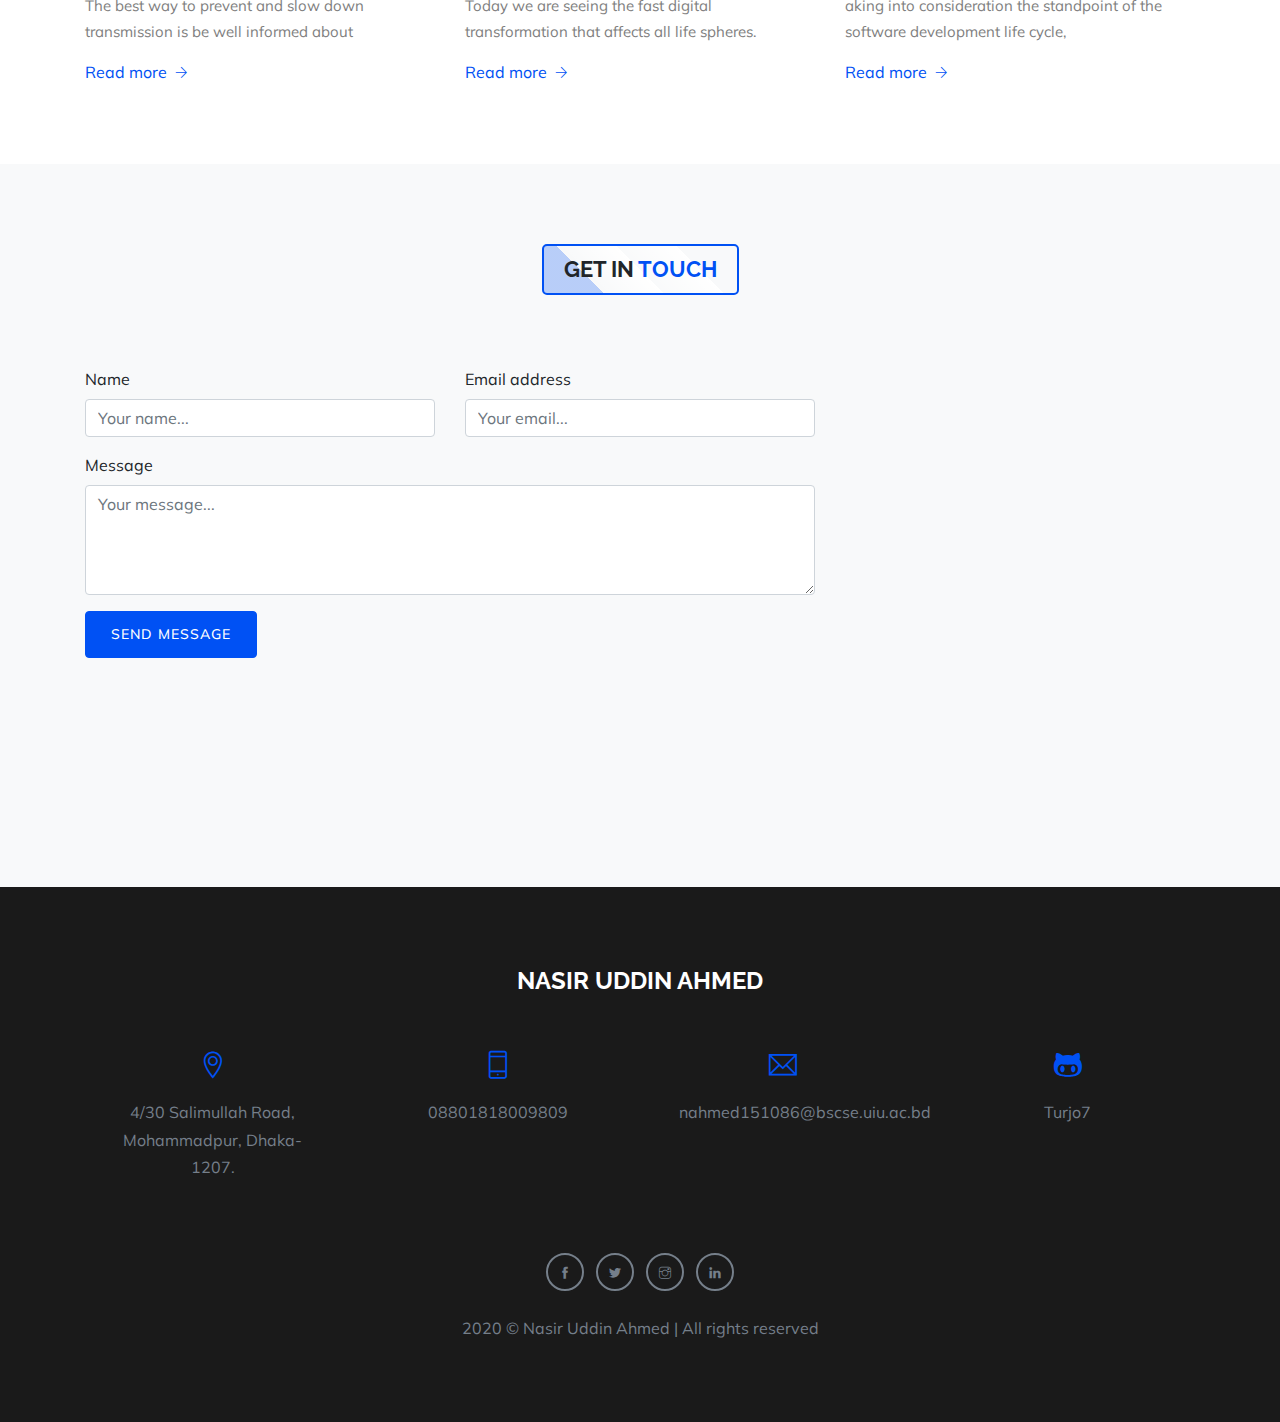
==== commit 0e6b3d91: "Update index-1.html" ====
--- a/index-1.html
+++ b/index-1.html
@@ -92,7 +92,7 @@
                         <div class="col-lg-8">
                             <div class="home-title">
                                 <h1 class="text-animate display-4 font-weight-bold">Hello! I am Nasir Uddin Ahmed</h1>
-                                <h3 class="text-animate text-muted mt-3">A Software Engineer</h3>
+                                <h3 class="text-animate text-muted mt-3">A Software Engineer, Co-founder, CTO</h3>
                             </div>
                         </div>
                     </div>
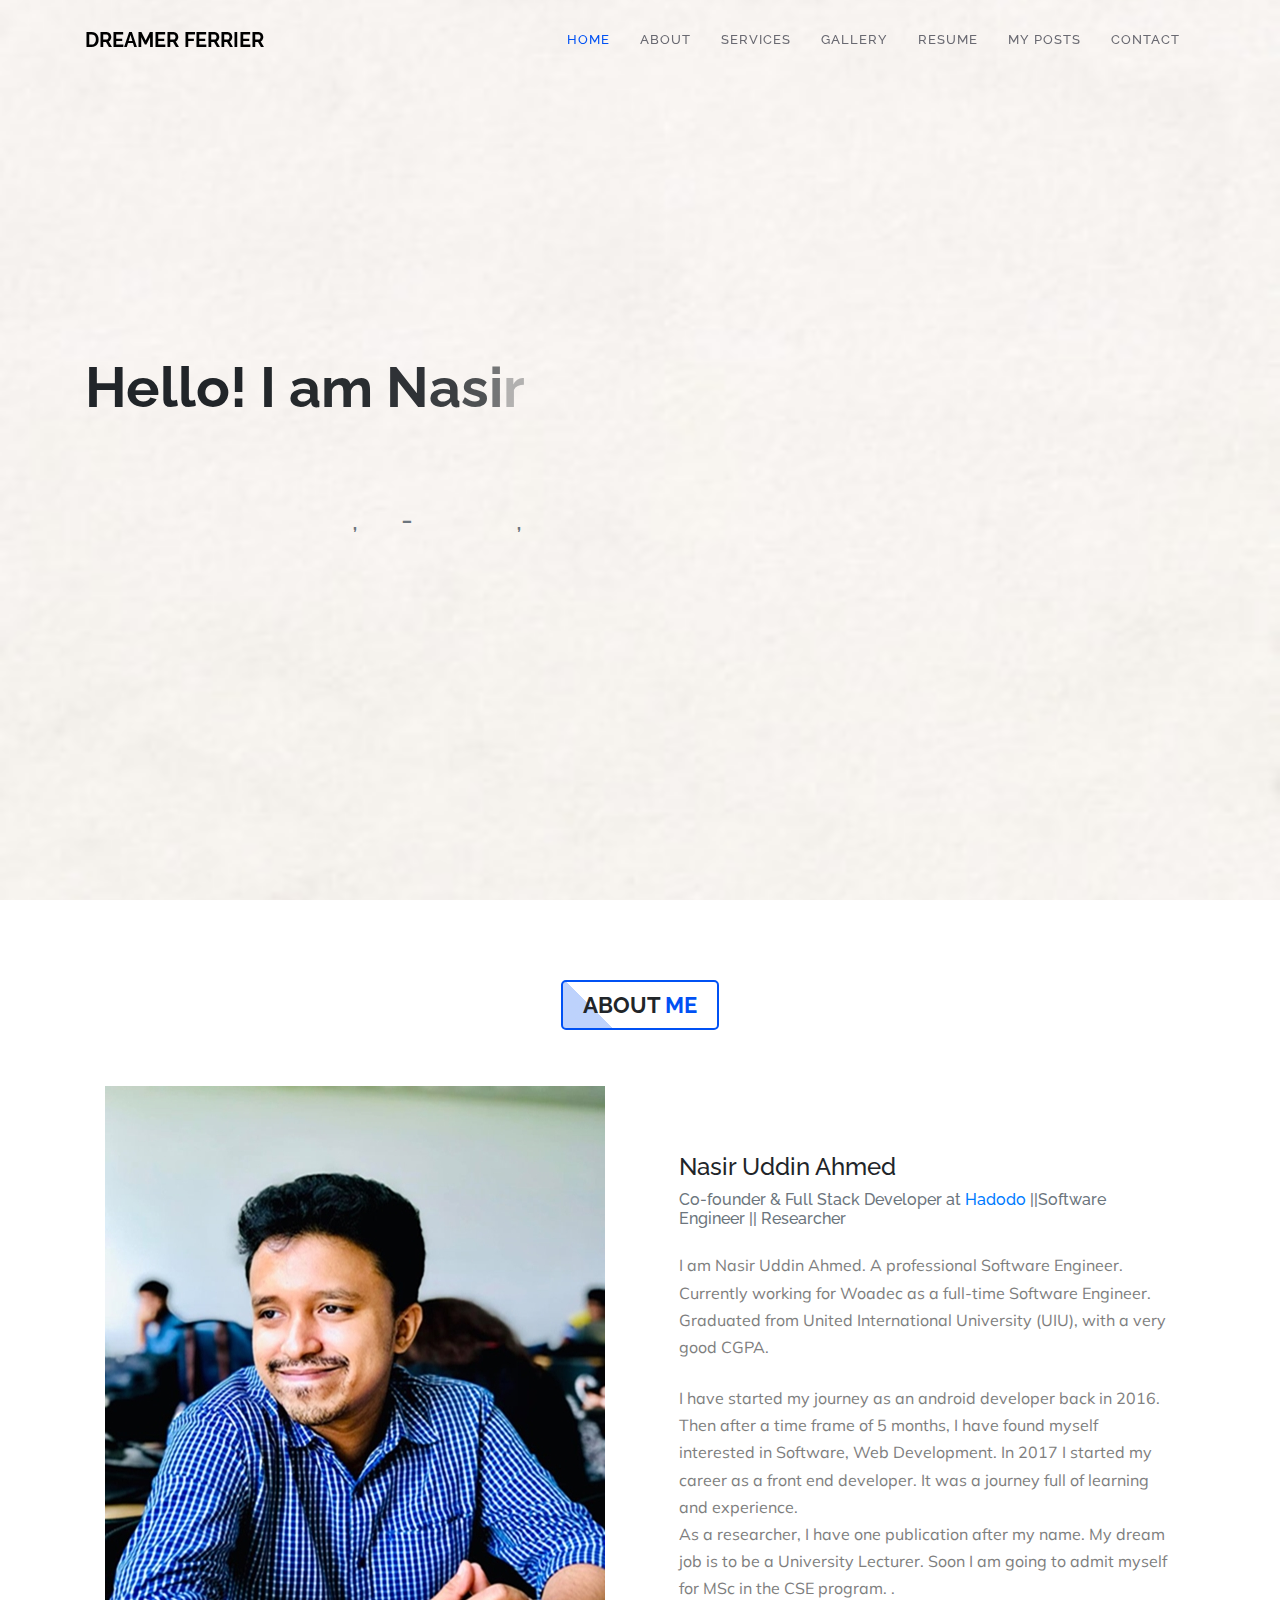
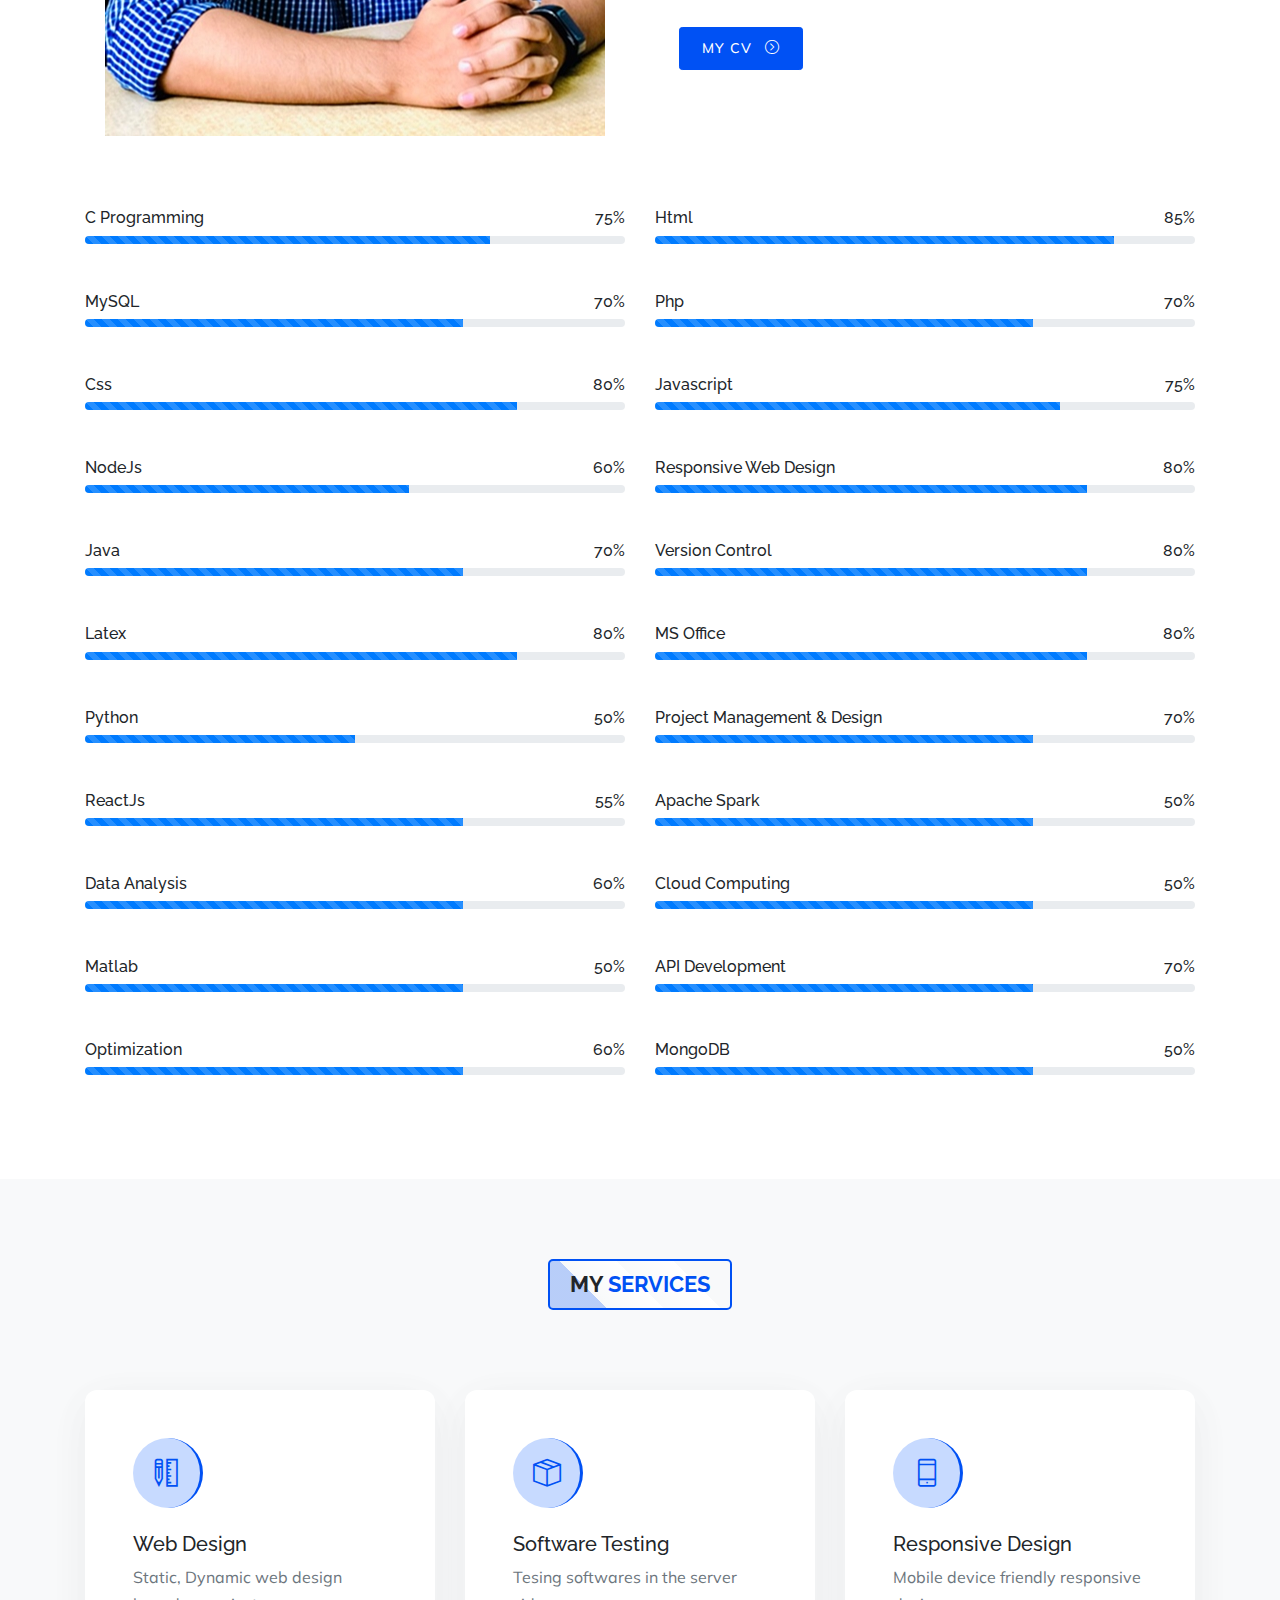
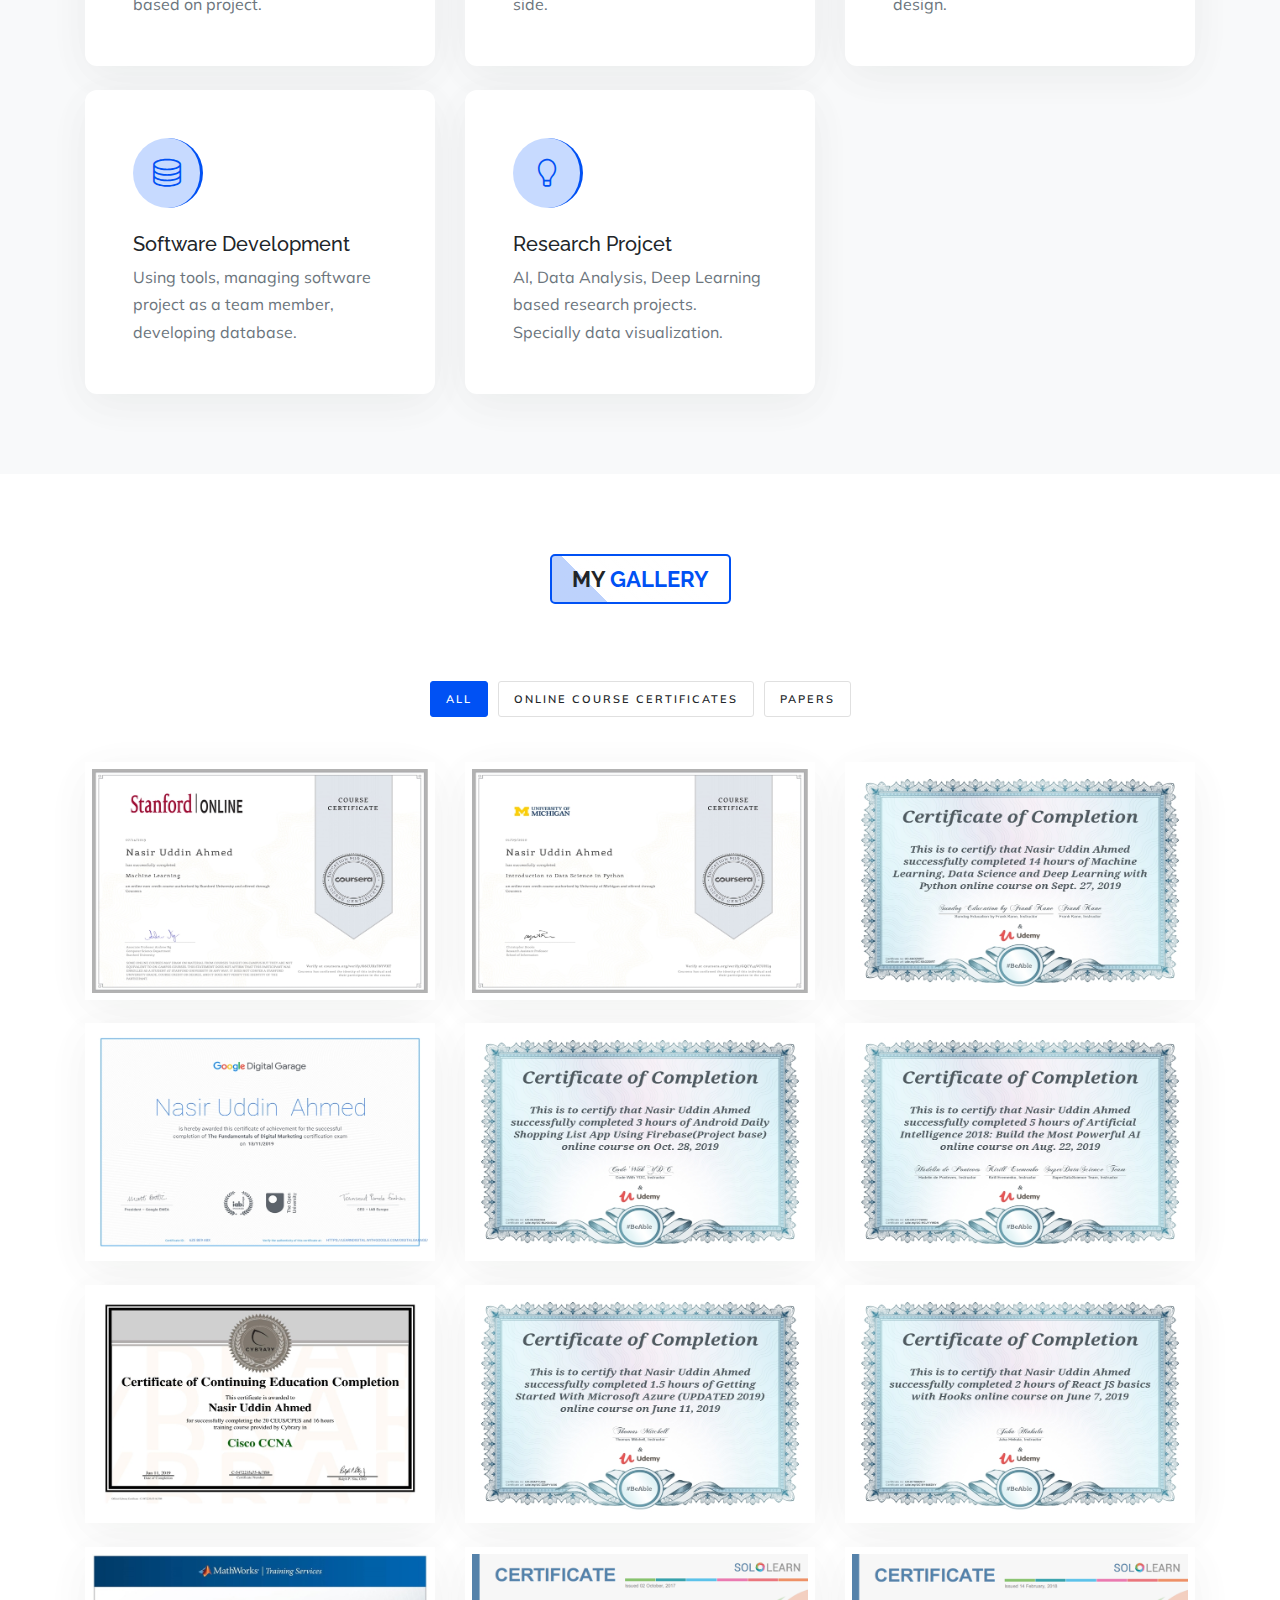
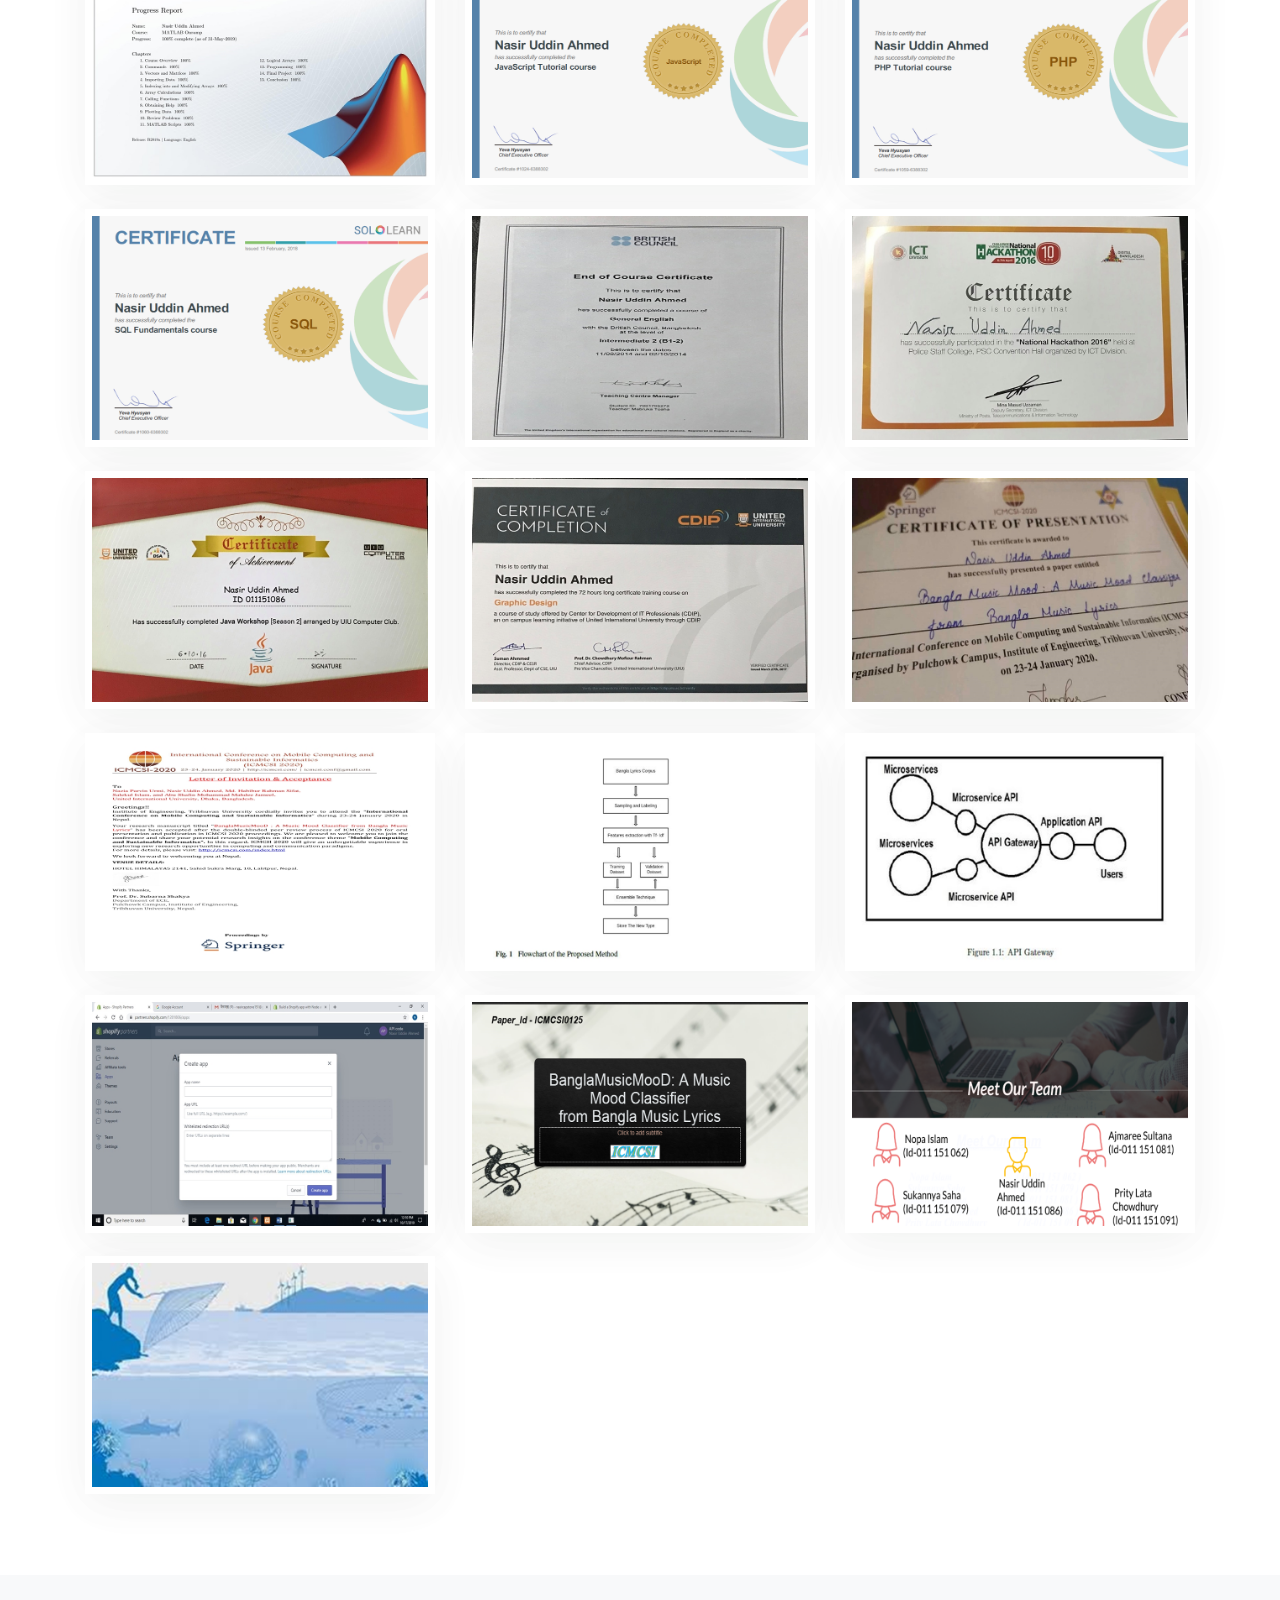
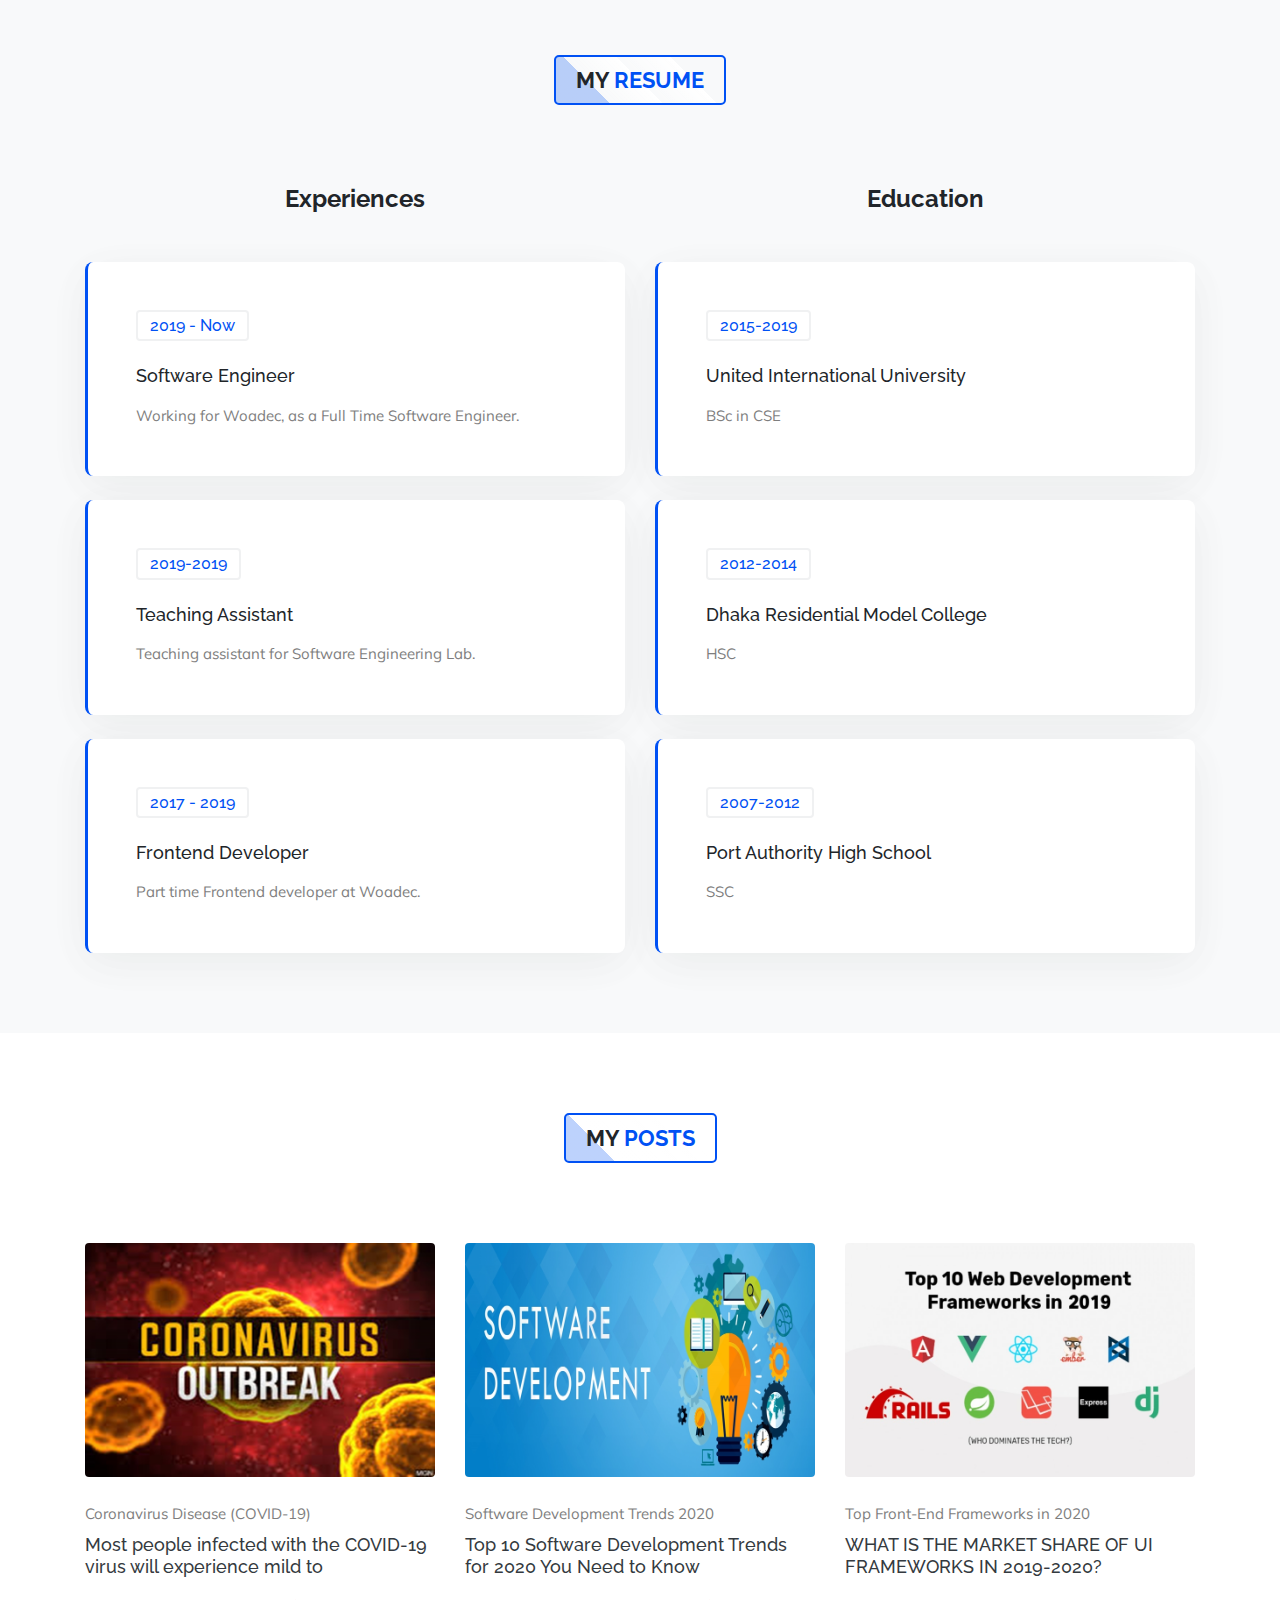
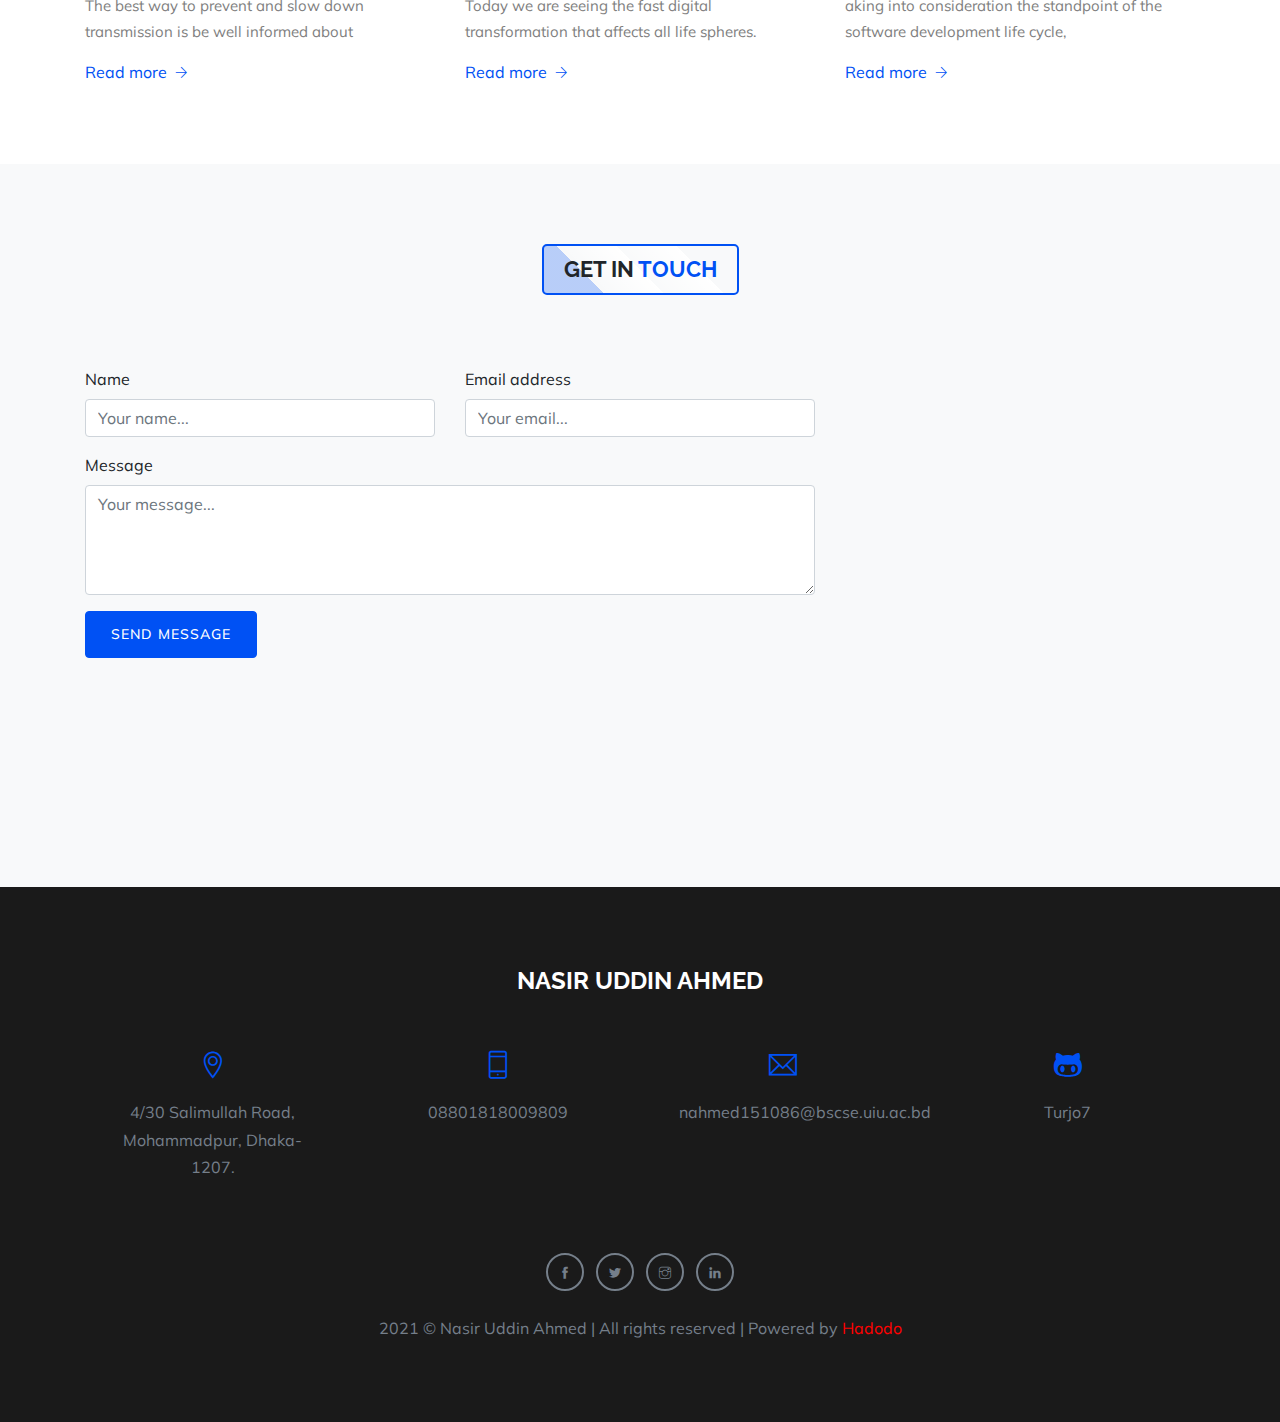
==== commit 04062f01: "Update index-1.html" ====
--- a/index-1.html
+++ b/index-1.html
@@ -1294,7 +1294,7 @@
                         </ul>
                     </div>
                     <div class="text-center text-white mt-4">
-                        <p class="copyright-desc">2020 © Nasir Uddin Ahmed | All rights reserved</p>
+                        <p class="copyright-desc">2021 © Nasir Uddin Ahmed | All rights reserved | Powered by <a href="https://www.hadodo.xyz" style="color:red;">Hadodo</a></p>
                     </div>
                 </div>
             </div>
